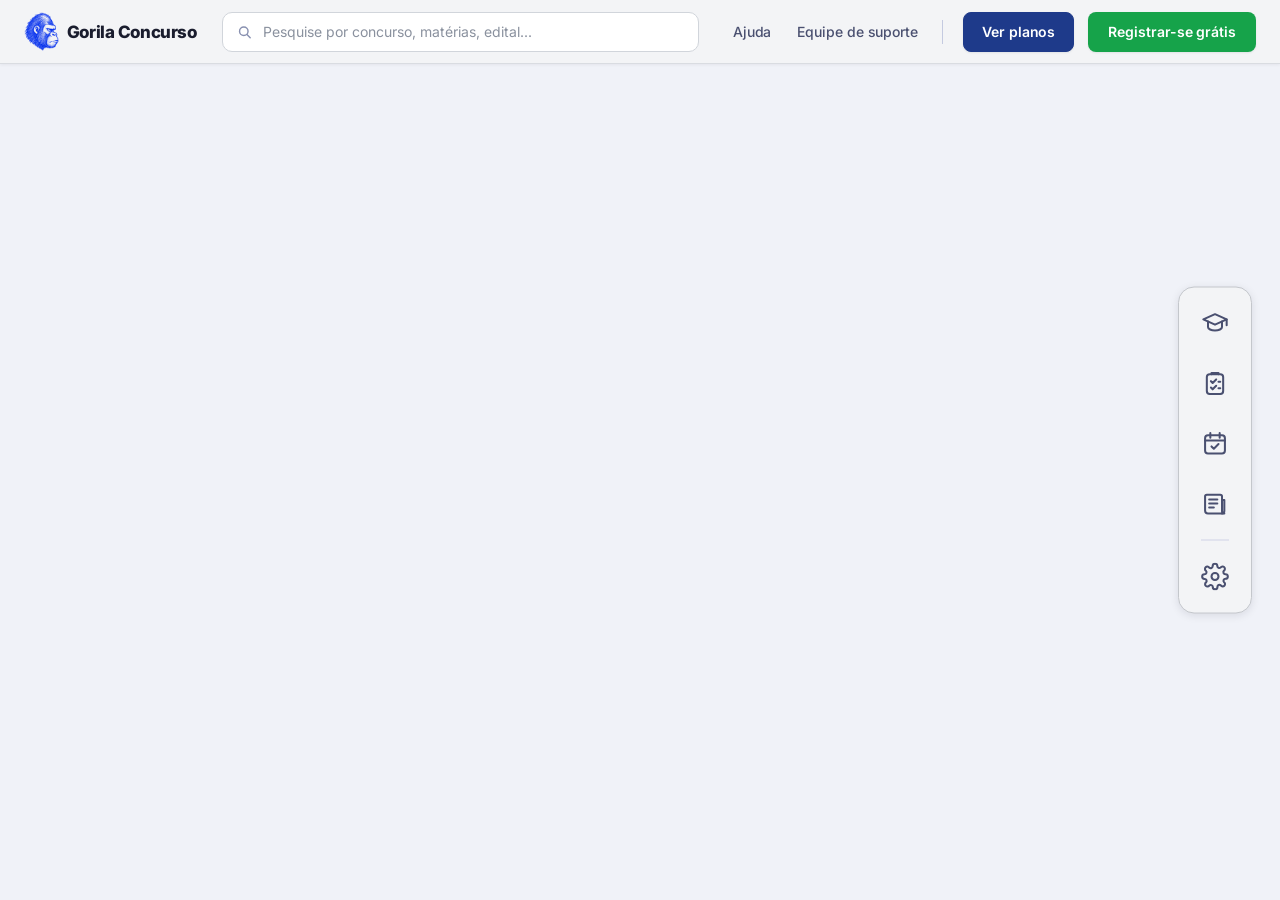
==== Html_Gorilaconcurso/site/index.html @ d58df07c "Concursos e notícias: estrela com explicação, cabeçalho de página e 1ª visita guiada - Seção renomea" ====
<!DOCTYPE html>
<html lang="pt-BR">
<head>
<meta charset="UTF-8">
<title>Gorila Concurso</title>
<meta name="viewport" content="width=device-width, initial-scale=1.0">
<!-- Estilos: a ORDEM importa (o último ajusta os anteriores) -->
<link rel="stylesheet" href="geral/base.css">
<link rel="stylesheet" href="login-e-carregamento/carregamento.css">
<link rel="stylesheet" href="barra-superior/barra-superior.css">
<link rel="stylesheet" href="noticias/noticias.css">
<link rel="stylesheet" href="noticias/concursos-mapa.css">
<link rel="stylesheet" href="login-e-carregamento/login.css">
<link rel="stylesheet" href="sala-de-estudo/trilhas.css">
<link rel="stylesheet" href="calendario/calendario.css">
<link rel="stylesheet" href="calendario/mural.css">
<link rel="stylesheet" href="calendario/estatisticas.css">
<link rel="stylesheet" href="sala-de-estudo/conteudos.css">
<link rel="stylesheet" href="sala-de-estudo/mapa-mental.css">
<link rel="stylesheet" href="sala-de-estudo/painel.css">
<link rel="stylesheet" href="geral/layout.css">
<!-- fonte profissional (Inter) + acabamento visual: SEMPRE o último CSS -->
<link rel="preconnect" href="https://fonts.googleapis.com"><link rel="preconnect" href="https://fonts.gstatic.com" crossorigin>
<link rel="stylesheet" href="https://fonts.googleapis.com/css2?family=Inter:wght@400;500;600;700;800&display=swap">
<link rel="stylesheet" href="geral/acabamento.css">
</head>
<body class="light accent-azul">

<!-- ═══════════ DESENHO DO FOGUINHO (usado no mascote) ═══════════ -->
<svg width="0" height="0" style="position:absolute" aria-hidden="true">
  <defs>
    <!-- Foguinho de sequência (estilo TikTok): aceso = degradê amarelo→laranja→rosa; apagado = cinza -->
    <linearGradient id="fogoExtOn" x1="0" y1="1" x2="0" y2="0">
      <stop offset="0%" stop-color="#ffb800"></stop>
      <stop offset="50%" stop-color="#ff5a1f"></stop>
      <stop offset="100%" stop-color="#fe2c55"></stop>
    </linearGradient>
    <linearGradient id="fogoIntOn" x1="0" y1="1" x2="0" y2="0">
      <stop offset="0%" stop-color="#fff3b0"></stop>
      <stop offset="100%" stop-color="#ffc93c"></stop>
    </linearGradient>
    <linearGradient id="fogoExtOff" x1="0" y1="1" x2="0" y2="0">
      <stop offset="0%" stop-color="#b6bac2"></stop>
      <stop offset="100%" stop-color="#8b9099"></stop>
    </linearGradient>
    <linearGradient id="fogoIntOff" x1="0" y1="1" x2="0" y2="0">
      <stop offset="0%" stop-color="#eceef1"></stop>
      <stop offset="100%" stop-color="#cfd2d8"></stop>
    </linearGradient>
    <symbol id="fogoTT" viewBox="0 0 24 28">
      <path style="fill:var(--fogo-ext)" d="M12 1.2c.6 3.3 2.5 5.4 4.6 7.6 2.3 2.4 4.6 5 4.6 9.1 0 5.4-4.1 9.1-9.2 9.1S2.8 23.3 2.8 18c0-3 1.3-5.5 3.4-7.4.4 1.8 1.4 3.1 2.8 3.7-.4-4.6.9-9.3 3-13.1z"/>
      <path style="fill:var(--fogo-int)" d="M12.3 13.4c.4 1.8 1.5 2.9 2.6 4 1.1 1.2 2.1 2.4 2.1 4.3 0 2.7-2.2 4.5-5 4.5s-5-1.8-5-4.4c0-1.6.8-2.9 1.9-3.8.2.9.8 1.6 1.6 1.9-.1-2.5.6-4.6 1.8-6.5z"/>
    </symbol>
    <linearGradient id="flameGradMascote" x1="0" y1="0" x2="0" y2="1">
      <stop offset="0%" stop-color="#ffe08a"></stop>
      <stop offset="45%" stop-color="#ff9d2e"></stop>
      <stop offset="100%" stop-color="#ff6a1e"></stop>
    </linearGradient>
  </defs>
  <symbol id="foguinhoMascote" viewBox="0 0 100 140">
    <!-- pernas (com contorno escuro por baixo pra destacar) -->
    <path d="M40 106 Q31 117 33 129" stroke="#7a2b06" stroke-width="12" fill="none" stroke-linecap="round"></path>
    <path d="M40 106 Q31 117 33 129" stroke="url(#flameGradMascote)" stroke-width="8" fill="none" stroke-linecap="round"></path>
    <ellipse cx="32" cy="130" rx="8" ry="5.5" fill="#7a2b06"></ellipse>
    <ellipse cx="32" cy="129" rx="6.5" ry="4.3" fill="#ffb14e"></ellipse>
    <path d="M60 106 Q69 117 67 129" stroke="#7a2b06" stroke-width="12" fill="none" stroke-linecap="round"></path>
    <path d="M60 106 Q69 117 67 129" stroke="url(#flameGradMascote)" stroke-width="8" fill="none" stroke-linecap="round"></path>
    <ellipse cx="68" cy="130" rx="8" ry="5.5" fill="#7a2b06"></ellipse>
    <ellipse cx="68" cy="129" rx="6.5" ry="4.3" fill="#ffb14e"></ellipse>
    <!-- braços -->
    <path d="M18 70 Q-3 76 2 96" stroke="#7a2b06" stroke-width="10" fill="none" stroke-linecap="round"></path>
    <path d="M18 70 Q-3 76 2 96" stroke="url(#flameGradMascote)" stroke-width="6.5" fill="none" stroke-linecap="round"></path>
    <circle cx="2" cy="97" r="7.5" fill="#7a2b06"></circle>
    <circle cx="2" cy="97" r="6" fill="#ffb14e"></circle>
    <path d="M82 70 Q103 76 98 96" stroke="#7a2b06" stroke-width="10" fill="none" stroke-linecap="round"></path>
    <path d="M82 70 Q103 76 98 96" stroke="url(#flameGradMascote)" stroke-width="6.5" fill="none" stroke-linecap="round"></path>
    <circle cx="98" cy="97" r="7.5" fill="#7a2b06"></circle>
    <circle cx="98" cy="97" r="6" fill="#ffb14e"></circle>
    <!-- corpo (gota de chama) com contorno grosso -->
    <path fill="#7a2b06" d="M50 0 C24 30 10 53 10 77 C10 105 27 124 50 124 C73 124 90 105 90 77 C90 53 76 30 50 0 Z"></path>
    <path fill="url(#flameGradMascote)" d="M50 8 C28 34 17 55 17 76 C17 100 31 118 50 118 C69 118 83 100 83 76 C83 55 72 34 50 8 Z"></path>
    <path fill="#ffe9b0" d="M50 26 C38 44 32 56 32 68 C32 82 40 91 50 91 C60 91 68 82 68 68 C68 56 62 44 50 26 Z"></path>
    <!-- sobrancelhas -->
    <path d="M28 55 Q37 45 48 52" stroke="#7a2b06" stroke-width="5" fill="none" stroke-linecap="round"></path>
    <path d="M72 55 Q63 45 52 52" stroke="#7a2b06" stroke-width="5" fill="none" stroke-linecap="round"></path>
    <!-- olhos -->
    <circle cx="39" cy="68" r="8.5" fill="#fff"></circle>
    <circle cx="61" cy="68" r="8.5" fill="#fff"></circle>
    <circle cx="40" cy="70" r="5.5" fill="#241109"></circle>
    <circle cx="62" cy="70" r="5.5" fill="#241109"></circle>
    <circle cx="42.5" cy="67" r="2" fill="#fff"></circle>
    <circle cx="64.5" cy="67" r="2" fill="#fff"></circle>
    <!-- bochechas -->
    <ellipse cx="28" cy="82" rx="5" ry="3.4" fill="#ff8a3d" opacity=".8"></ellipse>
    <ellipse cx="72" cy="82" rx="5" ry="3.4" fill="#ff8a3d" opacity=".8"></ellipse>
    <!-- sorriso -->
    <path d="M37 86 Q50 100 63 86" stroke="#3a1d10" stroke-width="4" fill="none" stroke-linecap="round"></path>
  </symbol>
</svg>


<!-- ═══════════ TELA DE CARREGAMENTO → código em login-e-carregamento/ ═══════════ -->
<div id="loading-screen">
  <img class="ld-logo" alt="Mascote" src="imagens/gorila.webp">
  <div class="ld-bottom">
    <div class="ld-progress">
      <div class="ld-track"><div class="ld-fill" id="ld-fill"></div></div>
      <div class="ld-pct" id="ld-pct">0%</div>
    </div>
    <div class="ld-status" id="ld-status">Carregando...</div>
    <div class="ld-conn" id="ld-conn"></div>
    <ul class="ld-steps" id="ld-steps"></ul>
  </div>
</div>


<!-- ═══════════ BARRA SUPERIOR → código em barra-superior/ ═══════════ -->
<!-- ─── BARRA SUPERIOR (1: gorila · 2: busca) e PAINEL DE NOTÍCIAS (3) ─── -->
<div id="topbar">
  <img id="tb-logo" alt="Gorila" src="" title="Voltar ao início">
  <span class="tb-title" title="Voltar ao início">Gorila Concurso</span>
  <div class="tb-search">
    <input id="busca-global" type="search" autocomplete="off" placeholder="Pesquise por concurso, matérias, edital..." aria-label="Pesquisar" oninput="bgBuscar(this.value)" onkeydown="bgTecla(event)">
    <svg class="tb-lupa" viewBox="0 0 24 24" aria-hidden="true"><circle cx="11" cy="11" r="6"/><path d="M20 20l-4.5-4.5"/></svg>
    <div id="busca-resultados"></div>
  </div>
  <nav class="tb-links" aria-label="Links">
    <a href="institucional/ajuda.html" target="_blank" rel="noopener">Ajuda</a>
    <a href="institucional/suporte.html" target="_blank" rel="noopener">Equipe de suporte</a>
  </nav>
  <a id="tb-planos" href="institucional/planos.html" target="_blank" rel="noopener">Ver planos</a>
  <!-- tb-entrar: só aparece como "Sair" para quem está logado (quem não tem conta entra pelo Registrar grátis) -->
  <button id="tb-entrar" onclick="auAbrirLogin('login')" style="display:none">Entrar</button>
  <button id="tb-cadastro" type="button" onclick="tbRegistrar()" style="display:none">Registrar-se grátis</button>
</div>
<aside id="news-panel"></aside>

<!-- ═══════════ BARRA DE ÍCONES DA DIREITA (Sala de estudos · Calendário · Notícias) → código em geral/navegacao.js ═══════════ -->
  <!-- BARRA VERTICAL DE TEMAS PRINCIPAIS (visível antes e depois do login) -->
  <nav id="theme-rail" aria-label="Temas principais">
    <button class="tr-item" id="tr-sala" title="Sala de estudos" aria-label="Sala de estudos" onclick="trAbrirSala()">
      <svg viewBox="0 0 24 24" aria-hidden="true"><path d="M2 8.5L12 4l10 4.5-10 4.5z"/><path d="M6 10.4V15c0 1.7 2.7 3 6 3s6-1.3 6-3v-4.6"/><path d="M22 8.5v5"/></svg>
    </button>
    <button class="tr-item" id="tr-questoes" title="Questões" aria-label="Questões" onclick="trAbrirQuestoes()">
      <svg viewBox="0 0 24 24" aria-hidden="true"><rect x="5" y="4" width="14" height="17" rx="2.5"/><path d="M9 4V3h6v1"/><path d="M8.5 10l1.5 1.5L13 8.5M8.5 15.5l1.5 1.5 3-3"/><path d="M15 10.5h1.5M15 16h1.5"/></svg>
    </button>
    <button class="tr-item" id="tr-calendario" title="Calendário de estudos" aria-label="Calendário de estudos" onclick="trAbrirCalendario()">
      <svg viewBox="0 0 24 24" aria-hidden="true"><rect x="3.5" y="5" width="17" height="15.5" rx="2.5"/><path d="M3.5 9.5h17M8 3v4M16 3v4"/><path d="M9 14.5l2 2 4-4"/></svg>
    </button>
    <button class="tr-item" id="tr-noticias" title="Concursos e notícias" aria-label="Concursos e notícias" onclick="trAbrirNoticias()">
      <svg viewBox="0 0 24 24" aria-hidden="true"><path d="M5 4.5h11.5a1.5 1.5 0 0 1 1.5 1.5v12.5a2 2 0 0 0 2 2H6a2.5 2.5 0 0 1-2.5-2.5V6A1.5 1.5 0 0 1 5 4.5z"/><path d="M18 9h2v9.5a2 2 0 0 1-2 2"/><path d="M7 8.5h7M7 12h7M7 15.5h4"/></svg>
    </button>
    <span class="tr-divisor" aria-hidden="true"></span>
    <button class="tr-item" id="tr-config" title="Configurações" aria-label="Configurações" onclick="trAbrirConfig()">
      <svg viewBox="0 0 24 24" aria-hidden="true"><circle cx="12" cy="12" r="3"/><path d="M19.4 15a1.7 1.7 0 0 0 .3 1.8l.1.1a2 2 0 1 1-2.8 2.8l-.1-.1a1.7 1.7 0 0 0-1.8-.3 1.7 1.7 0 0 0-1 1.5V21a2 2 0 1 1-4 0v-.1a1.7 1.7 0 0 0-1.1-1.5 1.7 1.7 0 0 0-1.8.3l-.1.1a2 2 0 1 1-2.8-2.8l.1-.1a1.7 1.7 0 0 0 .3-1.8 1.7 1.7 0 0 0-1.5-1H3a2 2 0 1 1 0-4h.1a1.7 1.7 0 0 0 1.5-1.1 1.7 1.7 0 0 0-.3-1.8l-.1-.1a2 2 0 1 1 2.8-2.8l.1.1a1.7 1.7 0 0 0 1.8.3H9a1.7 1.7 0 0 0 1-1.5V3a2 2 0 1 1 4 0v.1a1.7 1.7 0 0 0 1 1.5 1.7 1.7 0 0 0 1.8-.3l.1-.1a2 2 0 1 1 2.8 2.8l-.1.1a1.7 1.7 0 0 0-.3 1.8V9a1.7 1.7 0 0 0 1.5 1H21a2 2 0 1 1 0 4h-.1a1.7 1.7 0 0 0-1.5 1z"/></svg>
    </button>
  </nav>


<!-- ═══════════ LOGIN / CADASTRO → código em login-e-carregamento/ ═══════════ -->
<!-- ─── JANELA DE ACESSO: entrar / criar conta ─── -->
<div id="auth-screen" style="display:none">
  <div id="auth-modal" class="auth-modal" onclick="if(event.target===this)auFecharLogin()">
    <div class="auth-box" role="dialog" aria-modal="true" aria-labelledby="au-titulo">
      <button type="button" class="au-fechar" onclick="auFecharLogin()" title="Fechar" aria-label="Fechar">&#10005;</button>
      <button type="button" class="au-voltar" id="au-voltar" onclick="auPasso('inicio')" aria-label="Voltar às opções de acesso"><svg viewBox="0 0 24 24" aria-hidden="true"><path d="M15 5l-7 7 7 7"/></svg>Voltar</button>

      <div class="auth-marca">
        <img src="imagens/gorila.webp" alt="" class="auth-logo">
        <div>
          <div class="auth-nome">Gorila Concurso</div>
          <div class="auth-slogan">Do primeiro dia até a posse</div>
        </div>
      </div>

      <h2 class="au-titulo" id="au-titulo">Crie sua conta grátis</h2>
      <p class="au-subtitulo" id="au-subtitulo">Organize seus estudos e acompanhe sua evolução até a aprovação.</p>

      <!-- PASSO 1: escolher como entrar -->
      <div id="au-opcoes" class="au-opcoes">
        <button type="button" class="au-opcao" onclick="auContinuarGoogle()">
          <svg viewBox="0 0 48 48" aria-hidden="true" class="au-g"><path fill="#FFC107" d="M43.6 20.5H42V20H24v8h11.3C33.7 32.7 29.2 36 24 36c-6.6 0-12-5.4-12-12s5.4-12 12-12c3.1 0 5.8 1.2 7.9 3.1l5.7-5.7C34 6.1 29.3 4 24 4 12.9 4 4 12.9 4 24s8.9 20 20 20 20-8.9 20-20c0-1.3-.1-2.4-.4-3.5z"/><path fill="#FF3D00" d="M6.3 14.7l6.6 4.8C14.7 15.1 19 12 24 12c3.1 0 5.8 1.2 7.9 3.1l5.7-5.7C34 6.1 29.3 4 24 4 16.3 4 9.7 8.3 6.3 14.7z"/><path fill="#4CAF50" d="M24 44c5.2 0 9.9-2 13.4-5.2l-6.2-5.2C29.2 35.1 26.7 36 24 36c-5.2 0-9.6-3.3-11.3-8l-6.5 5C9.5 39.6 16.2 44 24 44z"/><path fill="#1976D2" d="M43.6 20.5H42V20H24v8h11.3c-.8 2.2-2.2 4.2-4.1 5.6l6.2 5.2C37 39.2 44 34 44 24c0-1.3-.1-2.4-.4-3.5z"/></svg>
          Continuar com Google
        </button>
        <div class="au-ou"><span>ou</span></div>
        <button type="button" class="au-opcao" onclick="auPasso('email')">
          <svg viewBox="0 0 24 24" aria-hidden="true" class="au-mail"><rect x="3" y="5" width="18" height="14" rx="2"/><path d="M3 7l9 6 9-6"/></svg>
          Continuar com e-mail
        </button>
      </div>

      <!-- PASSO 2a: ENTRAR com e-mail -->
      <form id="auth-login" class="auth-form" novalidate onsubmit="event.preventDefault();entrarLogin()">
        <div id="auth-login-erro" class="auth-error" role="alert"></div>
        <label class="auth-label" for="login-email">E-mail</label>
        <input type="email" id="login-email" class="auth-input" autocomplete="username" inputmode="email" maxlength="120">
        <label class="auth-label" for="login-senha">Senha</label>
        <div class="auth-senha-wrap">
          <input type="password" id="login-senha" class="auth-input" autocomplete="current-password" maxlength="128">
          <button type="button" class="auth-olho" onclick="alternarSenha('login-senha',this)" aria-label="Mostrar senha">Mostrar</button>
        </div>
        <button type="submit" class="auth-btn" id="login-btn">Entrar</button>
        <div class="auth-links"><button type="button" class="auth-link" onclick="esqueciSenha()">Esqueci minha senha</button></div>
      </form>

      <!-- PASSO 2b: CRIAR CONTA com e-mail -->
      <form id="auth-cadastro" class="auth-form" novalidate onsubmit="event.preventDefault();cadastrar()" style="display:none">
        <div class="au-aviso" id="au-aviso-cadastro">Já existe uma conta neste navegador. Criar uma nova substitui o acesso atual; seu progresso de estudo continua salvo.</div>
        <div id="auth-cadastro-erro" class="auth-error" role="alert"></div>
        <label class="auth-label" for="auth-nome">Nome</label>
        <input type="text" id="auth-nome" class="auth-input" autocomplete="name" maxlength="60">
        <label class="auth-label" for="auth-email">E-mail</label>
        <input type="email" id="auth-email" class="auth-input" autocomplete="email" inputmode="email" maxlength="120">
        <label class="auth-label" for="auth-senha">Senha</label>
        <div class="auth-senha-wrap">
          <input type="password" id="auth-senha" class="auth-input" autocomplete="new-password" maxlength="128" oninput="mostrarRegrasSenha()">
          <button type="button" class="auth-olho" onclick="alternarSenha('auth-senha',this)" aria-label="Mostrar senha">Mostrar</button>
        </div>
        <ul class="auth-regras" id="auth-regras">
          <li data-regra="tamanho">Mínimo de 8 caracteres</li>
          <li data-regra="letra">Pelo menos uma letra</li>
          <li data-regra="numero">Pelo menos um número</li>
        </ul>
        <label class="auth-label" for="auth-senha2">Confirmar senha</label>
        <input type="password" id="auth-senha2" class="auth-input" autocomplete="new-password" maxlength="128">
        <button type="submit" class="auth-btn" id="cadastro-btn">Criar conta</button>
      </form>

      <!-- trocar entre Entrar / Criar conta -->
      <p class="au-trocar" id="au-trocar"></p>

      <!-- rodapé: páginas do site → institucional/ -->
      <p class="auth-rodape">Ao continuar, você concorda com os <a href="institucional/termos.html" target="_blank" rel="noopener">Termos de uso</a> e a <a href="institucional/privacidade.html" target="_blank" rel="noopener">Política de privacidade</a>.</p>
    </div>
  </div>
</div>


<!-- ═══════════ TELA INICIAL COM AS TRILHAS → código em sala-de-estudo/trilhas.js ═══════════ -->
<div id="home-screen" style="display:none">
  <div class="home-topbar">
    <div class="home-logo">
      <span class="icon-emoji">📘</span>
      <div>
        <div class="home-logo-title">Gorila Concurso</div>
        <div class="home-logo-sub"><span class="icon-emoji" style="font-size:11px">🔒</span> Salvo automaticamente neste navegador</div>
      </div>
    </div>
    <div class="home-actions">
      <div class="foguinho-box" title="Dias estudados" onclick="tocarFoguinho(this)">
        <span id="foguinho-icon-home" class="foguinho-emoji fogo-aceso"><svg class="fogo-svg" viewBox="0 0 24 28" aria-hidden="true"><use href="#fogoTT"/></svg></span>
        <span id="foguinho-num-home" class="fogo-num">0</span>
      </div>
      <button class="theme-toggle" onclick="toggleTheme()" id="theme-btn"><svg class="ico-tema" viewBox="0 0 24 24" aria-hidden="true"><path d="M20 14.5A8 8 0 1 1 9.5 4a6.5 6.5 0 0 0 10.5 10.5z"/></svg> Tema escuro</button>
      <button class="logout-btn-home" id="salvar-agora-home-btn" onclick="salvarAgora(this)" title="Salva seu progresso atual agora"><span class="icon-emoji">💾</span> Salvar agora</button>
      <button class="logout-btn-home" onclick="sairDaSecao()" title="Sai e volta pra tela de login"><span class="icon-emoji">🚪</span> Sair da seção</button>
    </div>
  </div>

  <div class="home-greeting">O que você quer fazer hoje?</div>
  <div class="home-sub">Escolha uma seção para começar</div>

  <div class="home-section-label">📚 Trilhas de Estudo</div>
  <div class="home-grid" id="trilhas-fixas-grid">
    <div class="home-card hc-blue trilha-fixa-card" onclick="openSection('ciencia')">
      <span class="icon-emoji hc-arrow">📊</span>
      <button class="hc-del-btn" onclick="event.stopPropagation();ocultarTrilhaFixa('ciencia')" title="Remover esta trilha da tela inicial"><span class="icon-emoji">🗑️</span></button>
      <div class="hc-icon"><span class="icon-emoji">🗄️</span></div>
      <div class="hc-title">Ciência de Dados</div>
      <div class="hc-desc">Estácio — disciplinas, horas, questões, PDFs, progresso da grade curricular</div>
    </div><div class="home-card hc-green trilha-fixa-card" onclick="openSection('sefaz')">
      <span class="icon-emoji hc-arrow">🏛️</span>
      <button class="hc-del-btn" onclick="event.stopPropagation();ocultarTrilhaFixa('sefaz')" title="Remover esta trilha da tela inicial"><span class="icon-emoji">🗑️</span></button>
      <div class="hc-icon"><span class="icon-emoji">🧾</span></div>
      <div class="hc-title">SEFAZ SP</div>
      <div class="hc-desc">Concurso fiscal — matérias, questões, horas, apostilas e progresso por disciplina</div>
    </div><div class="home-card hc-orange trilha-fixa-card" onclick="openSection('direito')">
      <span class="icon-emoji hc-arrow">⚖️</span>
      <button class="hc-del-btn" onclick="event.stopPropagation();ocultarTrilhaFixa('direito')" title="Remover esta trilha da tela inicial"><span class="icon-emoji">🗑️</span></button>
      <div class="hc-icon"><span class="icon-emoji">🔨</span></div>
      <div class="hc-title">Direito</div>
      <div class="hc-desc">Estudo jurídico geral — horas, questões, apostilas e acompanhamento de progresso</div>
    </div><div class="home-card hc-purple trilha-fixa-card" onclick="openSection('notario')">
      <span class="icon-emoji hc-arrow">🎓</span>
      <button class="hc-del-btn" onclick="event.stopPropagation();ocultarTrilhaFixa('notario')" title="Remover esta trilha da tela inicial"><span class="icon-emoji">🗑️</span></button>
      <div class="hc-icon"><span class="icon-emoji">✍️</span></div>
      <div class="hc-title">Notário e Registrador</div>
      <div class="hc-desc">Concurso de cartório — matérias específicas, horas, questões e progresso</div>
    </div><div id="carreiras-custom-grid" style="display:contents"><div class="home-card hc-blue" onclick="openSection('car_mr29hgcjvv9o')">
      <button class="hc-del-btn" onclick="event.stopPropagation();excluirCarreira('car_mr29hgcjvv9o')" title="Excluir carreira"><span class="icon-emoji">🗑️</span></button>
      <div class="hc-icon"><span class="icon-emoji">💻</span></div>
      <div class="hc-title">Cientista Inventor (empresarial)</div>
      <div class="hc-desc">Nenhuma disciplina adicionada ainda</div>
    </div></div>
    <div class="home-card add-carreira-card" onclick="abrirAddCarreira()">
      <div class="hc-icon" style="background:var(--surface-2);color:var(--text-secondary)"><span class="icon-emoji">➕</span></div>
      <div class="hc-title">Adicionar carreira</div>
      <div class="hc-desc">Crie uma nova, ou reative uma trilha que você tinha removido</div>
    </div>
  </div>

  <div class="home-section-label">📊 Visão Geral</div>
  <div class="home-grid" style="grid-template-columns:1fr 1fr;max-width:600px">
    <div class="home-card hc-teal" onclick="openSection('guia')">
      <span class="icon-emoji hc-arrow">📅</span>
      <div class="hc-icon"><span class="icon-emoji">📊</span></div>
      <div class="hc-title">Guia de Estudos (Geral)</div>
      <div class="hc-desc">Calendário, mural do mês, conteúdos e backup</div>
    </div>
    <div class="home-card hc-pink" onclick="openSection('painel')">
      <span class="icon-emoji hc-arrow">📊</span>
      <div class="hc-icon"><span class="icon-emoji">📊</span></div>
      <div class="hc-title">Painel Infográfico</div>
      <div class="hc-desc">Panorama geral de evolução desenhado especificamente como sua dashboard</div>
    </div>
  </div>
</div>


<!-- ═══════════ TELA DE NOTÍCIAS → código em noticias/ ═══════════ -->
<div id="news-screen"></div>


<!-- ═══════════ APP (barra lateral + abas) ═══════════ -->
<div id="app-shell" style="display:none">
<div class="app">
  <div class="sidebar" id="sidebar">
    <div class="sidebar-logo">
      <div style="display:flex; justify-content:space-between; align-items:center; width: 100%;">
        <div>
          <div class="logo-title"><span id="sidebar-section-title">Guia Geral</span></div>
          <div class="logo-sub" id="sidebar-section-sub">Calendário · Mural · Conteúdos</div>
        </div>
        <div class="foguinho-box foguinho-sb" title="Dias estudados" onclick="tocarFoguinho(this)">
          <span id="foguinho-icon-sb" class="foguinho-emoji fogo-aceso"><svg class="fogo-svg" viewBox="0 0 24 28" aria-hidden="true"><use href="#fogoTT"/></svg></span>
          <span id="foguinho-num-sb" class="fogo-num">0</span>
        </div>
      </div>
    </div>
    <div class="sidebar-back" onclick="goHome()"><span class="icon-emoji">←</span> Voltar ao início</div>
    <div id="sidebar-nav"><!-- preenchido por geral/navegacao.js --></div>
    <div class="sidebar-footer">
      <div class="footer-label">Horas este mês</div>
      <div class="footer-linha"><div class="footer-val" id="sidebar-hours">0h</div><button type="button" class="sb-engrenagem" onclick="abrirCores()" title="Cores do calendário" aria-label="Cores do calendário"><svg class="ico" viewBox="0 0 24 24" aria-hidden="true"><circle cx="12" cy="12" r="3"/><path d="M19.4 15a1.7 1.7 0 0 0 .3 1.8l.1.1a2 2 0 1 1-2.8 2.8l-.1-.1a1.7 1.7 0 0 0-1.8-.3 1.7 1.7 0 0 0-1 1.5V21a2 2 0 1 1-4 0v-.1a1.7 1.7 0 0 0-1.1-1.5 1.7 1.7 0 0 0-1.8.3l-.1.1a2 2 0 1 1-2.8-2.8l.1-.1a1.7 1.7 0 0 0 .3-1.8 1.7 1.7 0 0 0-1.5-1H3a2 2 0 1 1 0-4h.1a1.7 1.7 0 0 0 1.5-1.1 1.7 1.7 0 0 0-.3-1.8l-.1-.1a2 2 0 1 1 2.8-2.8l.1.1a1.7 1.7 0 0 0 1.8.3H9a1.7 1.7 0 0 0 1-1.5V3a2 2 0 1 1 4 0v.1a1.7 1.7 0 0 0 1 1.5 1.7 1.7 0 0 0 1.8-.3l.1-.1a2 2 0 1 1 2.8 2.8l-.1.1a1.7 1.7 0 0 0-.3 1.8V9a1.7 1.7 0 0 0 1.5 1H21a2 2 0 1 1 0 4h-.1a1.7 1.7 0 0 0-1.5 1z"/></svg></button></div>
      <button class="sb-btn" onclick="toggleTheme()" id="theme-btn-sidebar"><svg class="ico-tema" viewBox="0 0 24 24" aria-hidden="true"><path d="M20 14.5A8 8 0 1 1 9.5 4a6.5 6.5 0 0 0 10.5 10.5z"/></svg> Tema escuro</button>
      <div id="backup-toast" style="display:none;margin-top:6px;padding:6px 10px;background:var(--success-bg);border:1px solid var(--success);border-radius:var(--radius);font-size:11px;color:#6dbc8a;text-align:center"></div>
    </div>
  </div>
  <div class="main" id="main-area">


<!-- ═══════════ ABA CALENDÁRIO → código em calendario/calendario.js ═══════════ -->
    <div class="tab-content active" id="tab-calendario">
      <div class="page-header cal-cabecalho"><div><div class="page-title">Calendário de estudos</div><div class="page-sub" id="cal-subtitle">Outubro 2026</div></div>
        <!-- liga/desliga o calendário: na linha do título (antes ficava na barra de cima) -->
        <div id="tb-cal-switch" title="Calendário ativo"><span class="cal-switch-lbl" id="cal-ativo-lbl">Calendário ligado</span><button type="button" class="cal-switch on" id="cal-ativo-btn" onclick="toggleCalendarioAtivo()" role="switch" aria-checked="true" aria-label="Calendário ativo"></button></div></div>
      <div id="cal-off-msg"></div><!-- preenchido por aplicarCalendarioAtivo() (calendario.js) -->
      <div class="stats-row">
        <div class="stat-card"><div class="stat-label">Dias estudados <span class="stat-per">no total</span></div><div class="stat-val" id="stat-total">0</div></div>
        <div class="stat-card"><div class="stat-label">Dias estudados <span class="stat-per" id="stat-dias-sub">este mês</span></div><div class="stat-val" id="stat-dias">0</div></div>
        <div class="stat-card"><div class="stat-label">Horas estudadas <span class="stat-per">no total</span></div><div class="stat-val" id="stat-horas-total">0h</div></div>
        <div class="stat-card"><div class="stat-label">Média de horas por dia <span class="stat-per" id="stat-media-sub">este mês</span></div><div class="stat-val" id="stat-media">0h</div></div>
      </div>
      <div class="cal-header">
        <div style="display:flex;align-items:center;flex-wrap:wrap;gap:8px">
          <div class="cal-view-switch" role="tablist" aria-label="Visualização do calendário">
            <button class="cal-view-btn active" id="cal-view-month-btn" onclick="setCalView('month')"><svg class="ico" viewBox="0 0 24 24" aria-hidden="true"><rect x="3" y="5" width="18" height="16" rx="2"/><path d="M3 10h18M8 3v4M16 3v4"/></svg> Mês</button>
            <button class="cal-view-btn" id="cal-view-year-btn" onclick="setCalView('year')"><svg class="ico" viewBox="0 0 24 24" aria-hidden="true"><path d="M4 20h16M7 16v-5M12 16V7M17 16v-8"/></svg> Ano</button>
            <button class="cal-view-btn" id="cal-view-stats-btn" onclick="setCalView('stats')"><svg class="ico" viewBox="0 0 24 24" aria-hidden="true"><path d="M4 4v16h16"/><path d="M7.5 14.5l3.5-4 3 2.5 4.5-6"/></svg> Estatísticas <span class="pro-selo">PRO</span></button>
          </div>
          <div class="cal-nav" id="cal-nav-month">
            <button class="cal-nav-btn" onclick="changeMonth(-1)"><svg class="ico" viewBox="0 0 24 24" aria-hidden="true"><path d="M15 6l-6 6 6 6"/></svg></button>
            <div class="cal-month" id="cal-month-label">Outubro de 2026</div>
            <button class="cal-nav-btn" onclick="changeMonth(1)"><svg class="ico" viewBox="0 0 24 24" aria-hidden="true"><path d="M9 6l6 6-6 6"/></svg></button>
          </div>
          <div class="cal-nav" id="cal-nav-year" style="display:none">
            <button class="cal-nav-btn" onclick="changeYear(-1)"><svg class="ico" viewBox="0 0 24 24" aria-hidden="true"><path d="M15 6l-6 6 6 6"/></svg></button>
            <div class="cal-month" id="cal-year-label">—</div>
            <button class="cal-nav-btn" onclick="changeYear(1)"><svg class="ico" viewBox="0 0 24 24" aria-hidden="true"><path d="M9 6l6 6-6 6"/></svg></button>
          </div>
        </div>
        <button class="cal-reg-btn" onclick="registrarHoje()"><svg class="ico" viewBox="0 0 24 24" aria-hidden="true"><path d="M12 5v14M5 12h14"/></svg> Registrar hoje</button>
      </div>
      <div class="cal-legend" id="cal-materias" style="align-items:center"></div>
      <div id="cal-month-view">
        <div class="cal-days-header" id="cal-days-header"><div class="cal-day-lbl">Dom</div><div class="cal-day-lbl">Seg</div><div class="cal-day-lbl">Ter</div><div class="cal-day-lbl">Qua</div><div class="cal-day-lbl">Qui</div><div class="cal-day-lbl">Sex</div><div class="cal-day-lbl">Sáb</div></div>
        <div class="cal-grid" id="cal-grid"></div><!-- preenchido por renderCal() em calendario/calendario.js -->
      </div>
      <div id="cal-year-view" style="display:none">
        <div style="display:flex;gap:8px;margin-bottom:16px;justify-content:center">
          <button id="cal-year-view-colors-btn" onclick="setCalYearView('cores')" style="padding:8px 16px;background:var(--accent);color:#fff;border:none;border-radius:6px;cursor:pointer;font-weight:600;font-size:13px;transition:opacity .2s">Cores</button>
          <button id="cal-year-view-photos-btn" onclick="setCalYearView('fotos')" style="padding:8px 16px;background:var(--surface-2);color:var(--text-primary);border:1px solid var(--border);border-radius:6px;cursor:pointer;font-weight:600;font-size:13px;transition:opacity .2s">Fotos</button>
        </div>
        <div class="cal-year-grid" id="cal-year-grid"></div>
      </div>
      <div id="cal-stats-view" style="display:none"></div><!-- Estatísticas (Pro): calendario/estatisticas.js -->
      <input type="file" id="cal-img-input" accept="image/*" style="display:none" onchange="addCalImg(this)">
    </div>


<!-- ═══════════ ABA MURAL DO MÊS → código em calendario/mural.js ═══════════ -->
    <div class="tab-content" id="tab-mural">
      <div class="page-header"><div class="page-title">Mural do mês</div><div class="page-sub">Escolha o mês e depois o dia para ver o que você fez.</div></div>
      <div id="mural-grid"></div><!-- preenchido por renderMural() em calendario/mural.js -->
    </div>



<!-- ═══════════ ABA CONTEÚDOS → código em sala-de-estudo/conteudos.js ═══════════ -->
    <div class="tab-content" id="tab-conteudos">
      <div class="page-header" style="display:flex;align-items:center;flex-wrap:wrap;gap:10px">
        <div>
          <div class="page-title">Conteúdos</div>
          <div class="page-sub">Crie seu curso ou concurso e adicione as matérias que você estuda — o sistema reconhece as mais comuns (ex.: Português, Matemática)</div>
        </div>
        <button class="add-mapa-btn" onclick="abrirAddCurso()" style="margin-left:auto"><svg class="ico" viewBox="0 0 24 24" aria-hidden="true"><path d="M12 5v14M5 12h14"/></svg> Adicionar curso</button>
      </div>
      <div id="cursos-grid" class="content-cols"></div>
    </div>


<!-- ═══════════ ABA CARREIRA → código em sala-de-estudo/trilhas.js ═══════════ -->
    <div class="tab-content" id="tab-carreira">
      <div class="page-header">
        <div class="page-title" id="carreira-titulo">Carreira</div>
        <div class="page-sub">Disciplinas, horas e progresso</div>
      </div>
      <div class="stats-row" id="carreira-stats" style="display:grid;grid-template-columns:repeat(3,1fr);gap:10px;margin-bottom:20px">
        <div class="stat-card"><div class="stat-label">Disciplinas</div><div class="stat-val" id="carreira-stat-total">0</div></div>
        <div class="stat-card"><div class="stat-label">Concluídas</div><div class="stat-val" id="carreira-stat-done">0</div></div>
        <div class="stat-card"><div class="stat-label">Horas</div><div class="stat-val" id="carreira-stat-horas">0h</div></div>
      </div>
      <div id="carreira-lista" style="display:flex;flex-direction:column;gap:8px;margin-bottom:16px"></div>
      <div style="display:flex;gap:8px">
        <input type="text" id="carreira-nova-disciplina" placeholder="Nome da nova disciplina..." style="flex:1;padding:10px 12px;border-radius:8px;border:1px solid var(--border);background:var(--surface-1);color:var(--text-primary);font-size:13px" onkeydown="if(event.key==='Enter')adicionarDisciplinaCarreira()">
        <button style="background:var(--accent);color:#fff;border:none;border-radius:8px;padding:0 16px;cursor:pointer;font-weight:600;font-size:13px" onclick="adicionarDisciplinaCarreira()">Adicionar</button>
      </div>
    </div>


<!-- ═══════════ ABA PAINEL INFOGRÁFICO → código em sala-de-estudo/painel.js ═══════════ -->
    <div class="tab-content" id="tab-infografico">
      <div class="page-header">
        <div class="page-title" id="info-area-title">Infográfico Dashboard</div>
        <div class="page-sub" id="info-area-sub">Painel visual de evolução (Referência)</div>
      </div>
      
      <div class="dash-wrapper">
        <div class="dash-grid">
          <div class="dash-col-main">
             <div class="dash-row-cards">
                <div class="dash-card dark-card">
                   <div class="dc-title">Horas Acumuladas</div>
                   <div class="dc-icon" style="color: #ffffff;"><span class="icon-emoji">🕐</span></div>
                   <div class="dc-val"><span id="img-horas">0</span>h</div>
                </div>
                <div class="dash-card">
                   <div class="dc-title">Dias Estudados</div>
                   <div class="dc-icon"><span class="icon-emoji">📅</span></div>
                   <div class="dc-val" id="img-dias">0</div>
                </div>
                <div class="dash-card">
                   <div class="dc-title">Questões Feitas</div>
                   <div class="dc-icon"><span class="icon-emoji">👍</span></div>
                   <div class="dc-val" id="img-questoes">0</div>
                </div>
                <div class="dash-card">
                   <div class="dc-title">PDFs / Livros (Faculdade)</div>
                   <div class="dc-icon"><span class="icon-emoji">📄</span></div>
                   <div class="dc-val" id="img-pdfs">0</div>
                </div>
                <div class="dash-card">
                   <div class="dc-title">Apostilas Digitais (Concurso)</div>
                   <div class="dc-icon"><span class="icon-emoji">📘</span></div>
                   <div class="dc-val" id="img-apostilas">0</div>
                </div>
             </div>
             
             <div class="dash-card">
                <div class="dc-title">Resultados de Horas vs Questões por Área</div>
                <div class="dash-badge" style="cursor:pointer" onclick="analisarDadosGerais()">Check Now</div>
                <div class="sim-bar-container" id="img-bars">
                   </div>
             </div>
             
             <div class="dash-card" style="display:flex; justify-content:space-between; gap:20px; align-items:flex-end;">
                <div style="flex:1; position:relative;">
                  <div style="display:flex; gap:12px; margin-bottom:10px;">
                     <div style="font-size:10px; color:#666; font-weight:600;"><span class="icon-emoji" style="color:#f49e11; font-size:8px;">●</span> Horas Mensais</div>
                     <div style="font-size:10px; color:#666; font-weight:600;"><span class="icon-emoji" style="color:#153250; font-size:8px;">●</span> Consistência</div>
                  </div>
                  <svg viewBox="0 0 400 100" style="width:100%; height:80px; display:block;">
                     <path d="M0,80 C40,40 80,100 140,50 C200,0 260,90 320,40 C360,10 400,70 400,70 L400,100 L0,100 Z" fill="rgba(244, 158, 17, 0.4)"></path>
                     <path d="M0,90 C50,60 100,110 160,70 C220,30 280,80 400,50 L400,100 L0,100 Z" fill="rgba(21, 50, 80, 0.2)"></path>
                  </svg>
                </div>
                <div style="width: 140px; font-size:8px; color:#666; font-weight:bold; text-align:center;">
                   <div style="display:grid; grid-template-columns:repeat(7, 1fr); gap:4px; margin-bottom:4px;">
                     <div>S</div><div>M</div><div>T</div><div>W</div><div>T</div><div>F</div><div>S</div>
                   </div>
                   <div style="display:grid; grid-template-columns:repeat(7, 1fr); gap:4px;">
                     <div style="color:#ccc;">28</div><div style="color:#ccc;">29</div><div style="color:#ccc;">30</div><div style="color:#ccc;">31</div><div>1</div><div>2</div><div>3</div>
                     <div>4</div><div>5</div><div style="background:#153250; color:#fff; border-radius:2px; padding:2px;">6</div><div>7</div><div>8</div><div>9</div><div>10</div>
                     <div>11</div><div>12</div><div>13</div><div style="background:#f49e11; color:#fff; border-radius:2px; padding:2px;">14</div><div>15</div><div>16</div><div>17</div>
                   </div>
                </div>
             </div>
          </div>
          
          <div class="dash-col-side">
             <div class="dash-card" style="text-align:center; height: 100%; display:flex; flex-direction:column; justify-content:center;">
                <div class="dc-title" style="text-align:center; font-size:14px; margin-top:-10px;">Progresso Geral</div>
                <div class="donut-wrapper" id="img-donut-bg">
                   <div class="donut-inner" id="img-donut-val">0%</div>
                </div>
                <div style="font-size:12px; color:#888; line-height:1.8; text-align:left; margin:0 auto; display:inline-block;">
                   <div style="display:flex; align-items:center; gap:6px;"><span class="icon-emoji" style="color:#f49e11; font-size:10px;">●</span> <span>Feito</span></div>
                   <div style="display:flex; align-items:center; gap:6px;"><span class="icon-emoji" style="color:#153250; font-size:10px;">●</span> <span>Pendente</span></div>
                </div>
                <button style="margin-top:auto; width:100%; background:#f49e11; color:#fff; border:none; padding:12px; border-radius:4px; font-weight:bold; cursor:pointer;" onclick="analisarDadosGerais()">Analisar Dados</button>
             </div>
          </div>
        </div>
      </div>
      <div style="background:var(--surface-1);border:1px solid var(--border);border-radius:12px;padding:18px;margin-top:20px;">
        <h4 style="font-size:14px;font-weight:600;color:var(--text-primary);margin-bottom:12px;"><span class="icon-emoji">✅</span> Histórico de Registros da Área</h4>
        <div id="info-registros-list" style="font-size:13px;color:var(--text-secondary);line-height:2">Selecione uma aba ou visão no menu lateral.</div>
      </div>
    </div>
    
    <div class="tab-content" id="tab-painel">
       </div>

  </div></div></div>


<!-- ═══════════ JANELAS (modais): matéria, curso, conteúdo, mapa mental, carreira, dia do calendário ═══════════ -->
<div class="modal-overlay" id="add-materia-modal">
  <div class="modal-inner" style="max-width:360px">
    <button class="modal-close" onclick="fecharAddMateria()"><span class="icon-emoji">✕</span></button>
    <div style="font-size:16px;font-weight:700;color:var(--text-primary);margin-bottom:14px">O que você está estudando?</div>
    <div style="font-size:11.5px;color:var(--text-muted);margin:-8px 0 12px">Vale para o Calendário e para Conteúdos (é a mesma lista).</div>
    <input type="text" id="nova-materia-nome" autocomplete="off" oninput="cursoDica('nova-materia-nome','dica-materia')" placeholder="Ex.: Direito, INSS, Polícia Civil SP, Ciência de Dados" style="width:100%;padding:10px 12px;margin-bottom:8px;border-radius:8px;border:1px solid var(--border);background:var(--surface-2);color:var(--text-primary);font-size:13px" onkeydown="if(event.key==='Enter')criarMateria()">
    <div id="dica-materia" class="curso-dica"></div>
    <button style="width:100%;padding:10px;background:var(--accent);color:#fff;border:none;border-radius:8px;cursor:pointer;font-weight:600;font-size:13px" onclick="criarMateria()">Adicionar</button>
  </div>
</div>

<div class="modal-overlay" id="add-curso-modal">
  <div class="modal-inner" style="max-width:360px">
    <button class="modal-close" onclick="fecharAddCurso()"><span class="icon-emoji">✕</span></button>
    <div style="font-size:16px;font-weight:700;color:var(--text-primary);margin-bottom:14px">Novo curso</div>
    <input type="text" id="novo-curso-nome" autocomplete="off" oninput="cursoDica('novo-curso-nome','dica-curso')" placeholder="Ex.: Direito, INSS, Polícia Civil SP, Ciência de Dados" style="width:100%;padding:10px 12px;margin-bottom:8px;border-radius:8px;border:1px solid var(--border);background:var(--surface-2);color:var(--text-primary);font-size:13px" onkeydown="if(event.key==='Enter')criarCurso()">
    <div id="dica-curso" class="curso-dica"></div>
    <button style="width:100%;padding:10px;background:var(--accent);color:#fff;border:none;border-radius:8px;cursor:pointer;font-weight:600;font-size:13px" onclick="criarCurso()">Criar curso</button>
  </div>
</div>

<div class="modal-overlay" id="add-conteudo-modal">
  <div class="modal-inner" style="max-width:380px">
    <button class="modal-close" onclick="fecharAddConteudo()"><span class="icon-emoji">✕</span></button>
    <div style="font-size:16px;font-weight:700;color:var(--text-primary);margin-bottom:14px">Nova matéria</div>
    <input type="text" id="novo-conteudo-nome" autocomplete="off" oninput="materiaSugerir()" onkeydown="if(event.key==='Enter')criarConteudo()" placeholder="Nome da matéria (ex: Português, Matemática)" style="width:100%;padding:10px 12px;margin-bottom:10px;border-radius:8px;border:1px solid var(--border);background:var(--surface-2);color:var(--text-primary);font-size:13px" onkeydown="if(event.key==='Enter')criarConteudo()">
    <div id="materia-sugestoes"></div>
    <div style="font-size:11px;color:var(--text-muted);margin-bottom:6px">Para qual curso vai essa matéria?</div>
    <select id="novo-conteudo-trilha" style="width:100%;padding:10px 12px;margin-bottom:16px;border-radius:8px;border:1px solid var(--border);background:var(--surface-2);color:var(--text-primary);font-size:13px"></select>
    <button style="width:100%;padding:10px;background:var(--accent);color:#fff;border:none;border-radius:8px;cursor:pointer;font-weight:600;font-size:13px" onclick="criarConteudo()">Adicionar</button>
  </div>
</div>

<div class="modal-overlay" id="mindmap-modal" style="align-items:stretch;justify-content:stretch">
  <div style="width:100%;height:100%;background:var(--surface-0);display:flex;flex-direction:column">
    <div style="display:flex;align-items:center;gap:10px;padding:14px 18px;border-bottom:1px solid var(--border);background:var(--surface-1)">
      <div style="font-size:15px;font-weight:700;color:var(--text-primary)"><svg class="ico" viewBox="0 0 24 24" aria-hidden="true"><circle cx="12" cy="5" r="2.5"/><circle cx="5" cy="19" r="2.5"/><circle cx="19" cy="19" r="2.5"/><path d="M12 7.5V12M12 12l-5.2 5.2M12 12l5.2 5.2"/></svg> Mapa Mental</div>
      <div style="font-size:11px;color:var(--text-muted)">Crie seus tópicos e subtópicos</div>
      <button style="margin-left:auto;padding:8px 14px;background:var(--accent);color:#fff;border:none;border-radius:8px;font-size:12px;font-weight:600;cursor:pointer" onclick="mmNovoTopico()"><svg class="ico" viewBox="0 0 24 24" aria-hidden="true"><path d="M12 5v14M5 12h14"/></svg> Novo tópico</button>
      <button class="modal-close" style="position:static" onclick="fecharMindMap()"><span class="icon-emoji">✕</span></button>
    </div>
    <div id="mindmap-viewport" style="flex:1;overflow-y:auto;background:var(--surface-0);padding:18px 24px">
      <div id="mindmap-list" style="max-width:720px;margin:0 auto"></div>
    </div>
  </div>
</div>

<div class="modal-overlay" id="mm-lightbox-modal" style="background:rgba(0,0,0,.85);z-index:600" onclick="mmFecharLightbox()">
  <div style="background:var(--surface-1);border:1px solid var(--border);border-radius:14px;padding:16px;max-width:90vw;max-height:90vh;display:flex;flex-direction:column;gap:12px;box-shadow:0 10px 40px rgba(0,0,0,.5)" onclick="event.stopPropagation()">
    <div style="display:flex;align-items:center;justify-content:space-between">
      <div style="font-size:14px;font-weight:700;color:var(--text-primary)"><svg class="ico" viewBox="0 0 24 24" aria-hidden="true"><rect x="3" y="5" width="18" height="14" rx="2"/><circle cx="9" cy="10" r="1.6"/><path d="M21 16l-5-5-8 8"/></svg> Ver imagem</div>
      <button onclick="mmFecharLightbox()" style="background:var(--surface-2);border:1px solid var(--border);color:var(--text-secondary);border-radius:50%;width:30px;height:30px;font-size:14px;cursor:pointer">✕</button>
    </div>
    <img id="mm-lightbox-img" src="" style="max-width:85vw;max-height:75vh;border-radius:8px;display:block;object-fit:contain">
  </div>
</div>

<div class="modal-overlay" id="mm-nome-modal">
  <div class="modal-inner" style="max-width:360px">
    <button class="modal-close" onclick="mmFecharNomeModal()"><span class="icon-emoji">✕</span></button>
    <div id="mm-nome-titulo" style="font-size:16px;font-weight:700;color:var(--text-primary);margin-bottom:14px">Novo tópico</div>
    <input type="text" id="mm-nome-input" placeholder="Nome" style="width:100%;padding:10px 12px;margin-bottom:16px;border-radius:8px;border:1px solid var(--border);background:var(--surface-2);color:var(--text-primary);font-size:13px" onkeydown="if(event.key==='Enter')mmConfirmarNome()">
    <button style="width:100%;padding:10px;background:var(--accent);color:#fff;border:none;border-radius:8px;cursor:pointer;font-weight:600;font-size:13px" onclick="mmConfirmarNome()">Salvar</button>
  </div>
</div>

<div class="modal-overlay" id="add-carreira-modal">
  <div class="modal-inner" style="max-width:380px">
    <button class="modal-close" onclick="fecharAddCarreira()"><span class="icon-emoji">✕</span></button>
    <div style="font-size:16px;font-weight:700;color:var(--text-primary);margin-bottom:14px">Nova carreira</div>
    <input type="text" id="nova-carreira-nome" placeholder="Nome da carreira (ex: Concurso TRT)" style="width:100%;padding:10px 12px;margin-bottom:10px;border-radius:8px;border:1px solid var(--border);background:var(--surface-2);color:var(--text-primary);font-size:13px" onkeydown="if(event.key==='Enter')criarCarreira()">
    <div style="font-size:11px;color:var(--text-muted);margin-bottom:8px">Escolha um ícone</div>
    <div id="nova-carreira-icones" style="display:flex;gap:8px;flex-wrap:wrap;margin-bottom:16px"></div>
    <div id="reativar-trilhas-box" style="display:none;margin-bottom:16px;padding:10px;background:var(--surface-2);border-radius:8px"></div>
    <button style="width:100%;padding:10px;background:var(--accent);color:#fff;border:none;border-radius:8px;cursor:pointer;font-weight:600;font-size:13px" onclick="criarCarreira()">Criar carreira</button>
  </div>
</div>

<!-- ─── JANELA DO DIA: registrar / editar um dia (abre já pronta para editar) → calendario/calendario.js ─── -->
<div class="modal-overlay" id="day-modal">
  <div class="modal-inner dia-janela" role="dialog" aria-modal="true" aria-labelledby="day-modal-title">
    <div class="dia-cab">
      <div><div class="dia-titulo" id="day-modal-title">Dia</div><div class="dia-sub" id="day-modal-sub"></div></div>
      <button type="button" class="dia-fechar" onclick="closeDayModal()" aria-label="Fechar"><svg viewBox="0 0 24 24" aria-hidden="true"><path d="M6 6l12 12M18 6L6 18"/></svg></button>
    </div>
    <div id="day-edit-form"></div>
  </div>
</div>
<input type="file" id="dia-foto-input" accept="image/*" style="display:none" onchange="diaFotoEscolhida(this)">

<!-- ─── CORES DO CALENDÁRIO (engrenagem ao lado de "Horas este mês") → calendario/calendario.js ─── -->
<!-- Visitante que mexeu no site e vai entrar / criar conta: salvar ou descartar? → login-e-carregamento/login.js -->
<div class="modal-overlay" id="visitante-modal" onclick="if(event.target===this)fecharPerguntaVisitante()">
  <div class="modal-inner visitante-janela" role="dialog" aria-modal="true" aria-labelledby="visitante-titulo">
    <button type="button" class="dia-fechar visitante-x" onclick="fecharPerguntaVisitante()" aria-label="Fechar"><svg viewBox="0 0 24 24" aria-hidden="true"><path d="M6 6l12 12M18 6L6 18"/></svg></button>
    <div class="visitante-icone"><svg viewBox="0 0 24 24" aria-hidden="true"><path d="M5 4h11l3 3v13H5z"/><path d="M8 4v5h7V4M8 20v-6h8v6"/></svg></div>
    <h3 id="visitante-titulo">Quer salvar o que você fez?</h3>
    <p>Enquanto visitava o site, você adicionou:</p>
    <ul id="visitante-lista"></ul>
    <p class="visitante-nota">Se salvar, isso vai para a sua conta assim que você entrar ou criar a conta. Nada do que já está na sua conta é apagado.</p>
    <div class="visitante-botoes">
      <button type="button" class="visitante-descartar" onclick="visitanteDescartar()">Descartar</button>
      <button type="button" class="visitante-salvar" onclick="visitanteSalvar()">Salvar na minha conta</button>
    </div>
  </div>
</div>

<!-- Configurações (engrenagem da barra da direita) → geral/navegacao.js -->
<div class="modal-overlay" id="config-modal" onclick="if(event.target===this)fecharConfig()">
  <div class="modal-inner config-janela" role="dialog" aria-modal="true" aria-labelledby="config-titulo">
    <div class="dia-cab"><div><div class="dia-titulo" id="config-titulo">Configurações</div><div class="cores-sub">Ajuste o Gorila Concurso do seu jeito.</div></div>
      <button type="button" class="dia-fechar" onclick="fecharConfig()" aria-label="Fechar"><svg viewBox="0 0 24 24" aria-hidden="true"><path d="M6 6l12 12M18 6L6 18"/></svg></button></div>
    <div id="config-lista"></div>
  </div>
</div>

<div class="modal-overlay" id="cores-modal" onclick="if(event.target===this)fecharCores()">
  <div class="modal-inner cores-janela" role="dialog" aria-modal="true" aria-labelledby="cores-titulo">
    <div class="dia-cab"><div><div class="dia-titulo" id="cores-titulo">Cores do calendário</div><div class="cores-sub">Clique na cor para abrir a paleta completa e escolher qualquer cor.</div></div>
      <button type="button" class="dia-fechar" onclick="fecharCores()" aria-label="Fechar"><svg viewBox="0 0 24 24" aria-hidden="true"><path d="M6 6l12 12M18 6L6 18"/></svg></button></div>
    <div id="cores-lista"></div>
    <div class="cores-rodape">
      <div class="cores-resumo" id="cores-resumo"></div>
      <div class="cores-botoes">
        <button type="button" class="cores-cancelar" onclick="fecharCores()">Cancelar</button>
        <button type="button" class="cores-confirmar" id="cores-confirmar" onclick="confirmarCores()"><svg viewBox="0 0 24 24" aria-hidden="true"><path d="M5 12.5l4.5 4.5L19 7.5"/></svg>Confirmar</button>
      </div>
    </div>
  </div>
</div>


<!-- ═══════════ AVISOS E JANELAS DE CONFIRMAÇÃO → código em geral/utilidades.js ═══════════ -->
<div id="toast-wrap"></div>
<div id="custom-dialog-overlay" style="display:none;position:fixed;inset:0;background:rgba(0,0,0,.55);z-index:99999;align-items:center;justify-content:center;padding:20px">
  <div style="background:var(--surface-1,#fff);color:var(--text-primary,#111);border-radius:12px;padding:22px 24px;max-width:420px;width:100%;box-shadow:0 10px 40px rgba(0,0,0,.3)">
    <div id="custom-dialog-msg" style="font-size:14.5px;line-height:1.5;margin-bottom:20px;white-space:pre-line"></div>
    <div id="custom-dialog-buttons" style="display:flex;gap:10px;justify-content:flex-end"></div>
  </div>
</div>
<div class="modal-overlay" id="atualizar-sistema-modal">
  <div class="modal-inner" style="max-width:600px">
    <button class="modal-close" onclick="fecharAtualizarSistema()"><span class="icon-emoji">✕</span></button>
    <div style="font-size:16px;font-weight:700;color:var(--text-primary);margin-bottom:8px">🔧 Atualizar sistema</div>
    <div style="font-size:12.5px;color:var(--text-muted);margin-bottom:14px;line-height:1.5">
      Cole aqui o código HTML completo e atualizado (o arquivo inteiro que o Claude te enviar no chat). Ao aplicar, seus dados atuais são salvos primeiro e continuam intactos — só o código do site é substituído.
    </div>
    <textarea id="atualizar-sistema-textarea" placeholder="Cole aqui todo o código HTML novo (desde &lt;!DOCTYPE html&gt; até &lt;/html&gt;)..." style="width:100%;height:220px;padding:10px 12px;border-radius:8px;border:1px solid var(--border);background:var(--surface-2);color:var(--text-primary);font-size:12px;font-family:monospace;resize:vertical;margin-bottom:14px"></textarea>
    <div style="display:flex;gap:10px;justify-content:flex-end">
      <button onclick="fecharAtualizarSistema()" style="padding:9px 16px;background:var(--surface-2);color:var(--text-primary);border:1px solid var(--border);border-radius:8px;cursor:pointer;font-size:13px;font-weight:600">Cancelar</button>
      <button onclick="aplicarAtualizacaoSistema()" style="padding:9px 16px;background:var(--accent);color:#fff;border:none;border-radius:8px;cursor:pointer;font-size:13px;font-weight:600">Aplicar atualização</button>
    </div>
  </div>
</div>

<div id="save-toast" style="position: fixed; bottom: 18px; right: 18px; z-index: 3000; padding: 10px 16px; border-radius: 8px; font-size: 12px; font-weight: 600; display: flex; align-items: center; gap: 7px; transition: opacity 0.3s; box-shadow: rgba(0, 0, 0, 0.3) 0px 4px 14px; max-width: 320px; background: var(--success-bg); color: var(--success); border: 1px solid var(--success); opacity: 0;"><span class="icon-emoji">✅</span> Salvo</div></body></html>

<!-- ═══════════ CÓDIGO (a ORDEM importa: dados primeiro, iniciar.js por último) ═══════════ -->
<script src="banco-de-dados/armazenamento.js"></script>
<script src="geral/dados-preferencias.js"></script>
<script src="calendario/dados-calendario.js"></script>
<script src="sala-de-estudo/dados-sala-de-estudo.js"></script>
<script src="banco-de-dados/estado.js"></script>
<script src="banco-de-dados/catalogo-concursos.js"></script>
<script src="banco-de-dados/reconhecimento.js"></script>
<script src="geral/utilidades.js"></script>
<script src="geral/tema.js"></script>
<script src="geral/navegacao.js"></script>
<script src="login-e-carregamento/carregamento.js"></script>
<script src="login-e-carregamento/login.js"></script>
<script src="barra-superior/busca.js"></script>
<script src="noticias/noticias.js"></script>
<script src="noticias/mapa-brasil.js"></script>
<script src="noticias/concursos-mapa.js"></script>
<script src="noticias/historia-brasil.js"></script>
<script src="sala-de-estudo/trilhas.js"></script>
<script src="sala-de-estudo/conteudos.js"></script>
<script src="sala-de-estudo/mapa-mental.js"></script>
<script src="sala-de-estudo/painel.js"></script>
<script src="calendario/calendario.js"></script>
<script src="calendario/mural.js"></script>
<script src="calendario/estatisticas.js"></script>
<script src="geral/iniciar.js"></script>
</body>
</html>
---- Html_Gorilaconcurso/site/geral/base.css ----
/* ════════════════════════════════════════════
   GERAL — base do site
   Cores, temas claro/escuro, foguinho, avisos (toast), estrutura do app, janelas (modais).
   ════════════════════════════════════════════ */

*{box-sizing:border-box;margin:0;padding:0}
.icon-emoji{display:inline-block;font-style:normal;line-height:1;vertical-align:-1px}

  
/* ─── TEMA ESCURO ───
   Cinza neutro (estilo YouTube/Google), sem tom azul no fundo: o azul fica só na marca (botões, destaques).
   fundo (bg) < cartões (surface-1) < campos (surface-2) < destaque (surface-3). */
:root{
  --bg:#121212; --surface-0:#121212; --surface-1:#1c1c1c; --surface-2:#252525;
  --surface-3:#2f2f2f; --border:#303030; --border-strong:#454545;
  --text-primary:#f1f1f1; --text-secondary:#b4b4b4; --text-muted:#8a8a8a;
  --accent:#5b8cff; --accent-bg:#1f2735; --accent-text:#93b4ff;
  --radius:8px; --success:#3f9d68; --success-bg:#11271c;
  --danger:#e06464; --danger-bg:#2d1618;
}

/* ─── TEMA CLARO ─── */
body.light{
  --bg:#f0f2f8; --surface-0:#f0f2f8; --surface-1:#ffffff; --surface-2:#eef0f7;
  --surface-3:#e2e5f0; --border:#d0d4e8; --border-strong:#b0b8d8;
  --text-primary:#1a1d2e; --text-secondary:#4a5070; --text-muted:#8890b0;
  --accent:#3a6ff0; --accent-bg:#dde8ff; --accent-text:#1a50d0;
  --success:#1a6035; --success-bg:#d4f0e0; --danger:#b03030; --danger-bg:#fde8e8;
}

/* ─── CORES DE DESTAQUE (independem de claro/escuro) ─── */
body.accent-azul{ --accent:#5b8cff; --accent-text:#93b4ff; }
body.light.accent-azul{ --accent:#3a6ff0; --accent-text:#1a50d0; }
body.accent-roxo{ --accent:#8b5cf6; --accent-text:#a78bfa; }
body.light.accent-roxo{ --accent:#7c3aed; --accent-text:#6d28d9; }
body.accent-verde{ --accent:#22c55e; --accent-text:#4ade80; }
body.light.accent-verde{ --accent:#16a34a; --accent-text:#15803d; }
body.accent-laranja{ --accent:#f97316; --accent-text:#fb923c; }
body.light.accent-laranja{ --accent:#ea580c; --accent-text:#c2410c; }
body.accent-rosa{ --accent:#ec4899; --accent-text:#f472b6; }
body.light.accent-rosa{ --accent:#db2777; --accent-text:#be185d; }
body.accent-vermelho{ --accent:#ef4444; --accent-text:#f87171; }
body.light.accent-vermelho{ --accent:#dc2626; --accent-text:#b91c1c; }
body.accent-ciano{ --accent:#06b6d4; --accent-text:#22d3ee; }
body.light.accent-ciano{ --accent:#0891b2; --accent-text:#0e7490; }

body{font-family:-apple-system,BlinkMacSystemFont,'Segoe UI',sans-serif;background:var(--bg);color:var(--text-primary);min-height:100vh}
/* ─── FOGUINHO ─── */
.foguinho-box { position:relative; display:flex; align-items:center; gap:5px; font-weight:700; color:var(--text-primary); background:var(--surface-2); padding:7px 14px; border-radius:20px; border:1px solid var(--border); font-size:15px; cursor:pointer; transition:background .2s, transform .15s; }
.foguinho-box:hover { background:var(--surface-3); transform:scale(1.04); }
.foguinho-box.foguinho-sb{ padding:4px 8px; background:transparent; border:none; font-size:14px }
/* Foguinho estilo TikTok: chama desenhada + número em negrito ao lado */
.foguinho-emoji{ display:inline-flex; line-height:1; transform-origin:50% 100%; --fogo-ext:url(#fogoExtOn); --fogo-int:url(#fogoIntOn); }
.foguinho-emoji .fogo-svg{ width:19px; height:22px; display:block; overflow:visible; filter:drop-shadow(0 1px 3px rgba(254,44,85,.35)); transition:filter .4s }
.foguinho-emoji.fogo-aceso{ animation:foguinhoIdle 2.6s ease-in-out infinite; }
.foguinho-emoji.fogo-apagado{ --fogo-ext:url(#fogoExtOff); --fogo-int:url(#fogoIntOff); }
.foguinho-emoji.fogo-apagado .fogo-svg{ filter:none }
.fogo-num{ font-weight:800; font-variant-numeric:tabular-nums; letter-spacing:-.2px }
.foguinho-box.apagado .fogo-num{ color:var(--text-muted) }
/* acendeu agora (estudou hoje): a chama cresce e brilha, como no TikTok */
.foguinho-emoji.fogo-acendendo{ animation:fogoAcende .9s cubic-bezier(.34,1.56,.64,1); }
@keyframes fogoAcende{
  0%{ transform:scale(.6); filter:saturate(0) }
  40%{ transform:scale(1.55) rotate(-6deg); filter:saturate(1.4) drop-shadow(0 0 10px #ff5a1f) }
  70%{ transform:scale(.92) rotate(3deg) }
  100%{ transform:scale(1) rotate(0) }
}
/* cartão que abre ao clicar no foguinho */
.fogo-cartao{ position:fixed; z-index:990; width:248px; padding:18px 16px 16px; border-radius:16px; background:var(--surface-1); border:1px solid var(--border); box-shadow:0 14px 40px rgba(0,0,0,.28); text-align:center; cursor:default; animation:janelaPop .26s cubic-bezier(.34,1.4,.64,1); font-weight:400 }
.fogo-cartao .fogo-grande{ width:64px; height:74px; margin:0 auto 6px; display:block }
.fogo-cartao .fogo-grande .fogo-svg{ width:64px; height:74px }
.fogo-cartao b{ display:block; font-size:30px; font-weight:800; line-height:1.1; color:var(--text-primary) }
.fogo-cartao .fogo-rotulo{ font-size:12.5px; color:var(--text-muted); margin-bottom:12px }
.fogo-cartao .fogo-status{ font-size:13px; line-height:1.45; color:var(--text-secondary); padding:10px 12px; border-radius:10px; background:var(--surface-2) }
.fogo-cartao .fogo-status.ok{ background:rgba(255,90,31,.1); color:var(--text-primary) }
.fogo-cartao .fogo-tempo{ display:block; margin-top:4px; font-weight:700; color:#fe2c55 }
.foguinho-emoji.foguinho-pulo{ animation:foguinhoPulo .55s cubic-bezier(.34,1.56,.64,1); }
@keyframes foguinhoIdle{
  0%,100%{ transform:scale(1) rotate(0deg); }
  25%{ transform:scale(1.02,0.98) rotate(-2deg); }
  50%{ transform:scale(0.98,1.03) rotate(1deg); }
  75%{ transform:scale(1.01,0.99) rotate(-1deg); }
}
@keyframes foguinhoPulo{
  0%{ transform:scale(1) rotate(0deg); }
  30%{ transform:scale(1.25,0.8) rotate(-8deg) translateY(3px); }
  55%{ transform:scale(0.85,1.25) rotate(6deg) translateY(-10px); }
  75%{ transform:scale(1.1,0.92) rotate(-3deg) translateY(0); }
  100%{ transform:scale(1) rotate(0deg); }
}

/* ─── BARRA LATERAL DE ÍCONES: painel branco que cresce com o conteúdo ─── */
body #theme-rail{background:var(--surface-1);border:1px solid var(--border);border-radius:16px;padding:14px 10px;gap:18px;box-shadow:0 6px 20px rgba(0,0,0,.35)}
body.light #theme-rail{background:#ffffff;border-color:#d0d4e8;box-shadow:0 4px 14px rgba(16,24,40,.10)}
/* cartão de ícones: mesmo tom da barra de cima, um pouquinho mais escuro, com linha fina cinza em volta */
body #theme-rail{background:#191919;border-color:#3d3d3d;box-shadow:0 2px 12px rgba(0,0,0,.3)}
body.light #theme-rail{background:#f3f4f6;border-color:#c4c7cc;box-shadow:0 2px 8px rgba(16,24,40,.10)}
@media (max-width:1099px){body #theme-rail{padding:10px 14px;gap:14px}}

/* ─── TOAST ─── */
#toast-wrap{position:fixed;bottom:22px;left:50%;transform:translateX(-50%);z-index:9999;display:flex;flex-direction:column;gap:8px;align-items:center;pointer-events:none}
.toast-msg{background:var(--surface-2);color:var(--text-primary);border:1px solid var(--border-strong);padding:10px 18px;border-radius:30px;font-size:13px;font-weight:600;box-shadow:0 8px 24px rgba(0,0,0,.25);opacity:0;transform:translateY(10px);animation:toastIn .25s ease forwards, toastOut .3s ease forwards 2.7s}
@keyframes toastIn{to{opacity:1;transform:translateY(0)}}
@keyframes toastOut{to{opacity:0;transform:translateY(-8px)}}

/* ─── APP SHELL ─── */
#app-shell{display:none;height:100vh;overflow:hidden}
.app{display:flex;height:100vh}
.sidebar{width:230px;min-width:230px;background:var(--surface-1);border-right:1px solid var(--border);display:flex;flex-direction:column;overflow-y:auto;transition:background .2s}
.sidebar-logo{padding:16px;border-bottom:1px solid var(--border); display:flex; flex-direction:column; gap:12px;}
.sidebar-logo .logo-title{font-size:13px;font-weight:600;color:var(--text-primary);display:flex;align-items:center;gap:7px}
.sidebar-logo .logo-sub{font-size:10px;color:var(--text-muted);margin-top:3px}
.sidebar-back{display:flex;align-items:center;gap:7px;padding:10px 16px;font-size:12px;cursor:pointer;color:var(--text-muted);transition:color .15s;border-bottom:1px solid var(--border)}
.sidebar-back:hover{color:var(--text-primary)}
.nav-section{padding:14px 16px 3px;font-size:10px;font-weight:600;color:var(--text-muted);text-transform:uppercase;letter-spacing:.8px}
.nav-item{display:flex;align-items:center;gap:9px;padding:9px 16px;font-size:13px;cursor:pointer;color:var(--text-secondary);border-left:2px solid transparent;transition:all .15s;user-select:none}
.nav-item:hover{background:var(--surface-2);color:var(--text-primary)}
.nav-item.active{background:var(--accent-bg);color:var(--accent-text);border-left-color:var(--accent)}
.nav-item i{font-size:16px}
.nav-icon{display:inline-flex;width:18px;height:18px;flex-shrink:0;color:var(--accent)}
.nav-icon svg{width:100%;height:100%;fill:none;stroke:currentColor;stroke-width:2;stroke-linecap:round;stroke-linejoin:round}
.sidebar-footer{margin-top:auto;padding:14px 16px;border-top:1px solid var(--border)}
.sidebar-footer .footer-label{font-size:11px;color:var(--text-muted);margin-bottom:3px}
.sidebar-footer .footer-val{font-size:20px;font-weight:600;color:var(--text-primary)}
.main{flex:1;overflow-y:auto;background:var(--surface-0)}
.tab-content{display:none;padding:24px;animation:fadeIn .2s ease}
.tab-content.active{display:block}
@keyframes fadeIn{from{opacity:0;transform:translateY(6px)}to{opacity:1;transform:translateY(0)}}
@keyframes spin{from{transform:rotate(0deg)}to{transform:rotate(360deg)}}
.page-header{margin-bottom:20px}
.page-title{font-size:20px;font-weight:600;color:var(--text-primary)}
.page-sub{font-size:13px;color:var(--text-muted);margin-top:3px}
/* ─── MODAL ─── */
.modal-overlay{display:none;position:fixed;inset:0;background:rgba(0,0,0,.75);z-index:500;align-items:center;justify-content:center}
.modal-overlay.open{display:flex}
.modal-inner{background:var(--surface-2);border:1px solid var(--border);border-radius:14px;padding:22px;max-width:720px;width:92%;max-height:88vh;overflow-y:auto;position:relative}
.modal-close{position:absolute;top:14px;right:14px;background:var(--surface-3);border:none;border-radius:50%;width:32px;height:32px;cursor:pointer;color:var(--text-secondary);display:flex;align-items:center;justify-content:center;transition:all .15s}
.modal-close:hover{background:var(--danger-bg);color:var(--danger)}
.modal-title-input{font-size:17px;font-weight:600;border:none;background:none;color:var(--text-primary);width:100%;outline:none;margin-bottom:4px;padding-right:40px}
.modal-img{width:100%;border-radius:10px;margin:12px 0;display:block}
.modal-actions{display:flex;gap:10px;margin-top:4px}
.modal-del-btn{flex:1;padding:9px;border:1px solid var(--danger);background:none;color:var(--danger);border-radius:var(--radius);cursor:pointer;font-size:13px;font-weight:600;transition:all .15s}
.modal-del-btn:hover{background:var(--danger-bg)}
.modal-save-btn{flex:2;padding:9px;background:var(--accent);color:#fff;border:none;border-radius:var(--radius);cursor:pointer;font-size:13px;font-weight:600;transition:opacity .15s}
.modal-save-btn:hover{opacity:.88}
.mural-del{font-size:10px;padding:3px 8px;border:1px solid var(--danger);color:var(--danger);background:none;border-radius:var(--radius);cursor:pointer;margin-top:8px;transition:all .15s}
.mural-del:hover{background:var(--danger-bg)}

/* ─── SIDEBAR FOOTER BTNS ─── */
.sb-btn{display:flex;align-items:center;justify-content:center;gap:5px;padding:7px 0;background:none;border:1px solid var(--border);border-radius:var(--radius);cursor:pointer;color:var(--text-muted);font-size:11px;font-weight:600;transition:all .15s;width:100%;margin-top:6px}
.sb-btn:hover{background:var(--surface-2);color:var(--text-primary)}
.sb-btn.danger:hover{background:var(--danger-bg);color:#e07070;border-color:var(--danger)}

/* ─── SCROLLBAR ─── */
::-webkit-scrollbar{width:5px}
::-webkit-scrollbar-track{background:transparent}
::-webkit-scrollbar-thumb{background:var(--border);border-radius:3px}
/* ícone do botão de tema (lua / sol) */
.ico-tema{width:15px;height:15px;vertical-align:-3px;margin-right:2px;fill:none;stroke:currentColor;stroke-width:2;stroke-linecap:round;stroke-linejoin:round}
/* aviso de "nada ainda" usado em Conteúdos e outras telas */
/* ─── TELA VAZIA (telaVazia() em geral/utilidades.js): desenho + frase + botão ─── */
.tela-vazia{grid-column:1/-1;display:flex;flex-direction:column;align-items:center;text-align:center;padding:36px 20px 40px;max-width:520px;margin:0 auto}
.tela-vazia.compacta{padding:14px 10px 10px}
.tv-desenho{width:220px;height:auto;margin-bottom:14px;animation:tvFlutua 4s ease-in-out infinite}
.tela-vazia.compacta .tv-desenho{width:130px;margin-bottom:8px}
@keyframes tvFlutua{0%,100%{transform:translateY(0)}50%{transform:translateY(-5px)}}
@media (prefers-reduced-motion:reduce){.tv-desenho{animation:none}}
.tela-vazia h3{font-size:18px;font-weight:700;color:var(--text-primary);margin-bottom:6px}
.tela-vazia.compacta h3{font-size:15px}
.tela-vazia p{font-size:13.5px;line-height:1.5;color:var(--text-secondary);max-width:420px}
.tv-passos{list-style:none;counter-reset:tv;display:flex;flex-direction:column;gap:8px;margin:16px 0 4px;text-align:left}
.tv-passos li{counter-increment:tv;display:flex;align-items:center;gap:10px;font-size:13.5px;color:var(--text-primary)}
.tv-passos li::before{content:counter(tv);flex-shrink:0;width:24px;height:24px;border-radius:50%;background:var(--accent-bg);color:var(--accent-text);font-size:12px;font-weight:800;display:flex;align-items:center;justify-content:center}
.tv-botao{margin-top:18px;display:inline-flex;align-items:center;gap:6px;padding:10px 20px;border:none;border-radius:10px;background:var(--accent);color:#fff;font:inherit;font-size:14px;font-weight:700;cursor:pointer;box-shadow:0 4px 14px rgba(59,130,246,.3)}
.tv-botao:hover{filter:brightness(1.07)}
.tela-vazia.compacta .tv-botao{margin-top:12px;padding:8px 16px;font-size:13px}
/* cores dos desenhos */
.iv-fundo{fill:var(--accent-bg)}
.iv-sombra{fill:rgba(0,0,0,.07)}
body:not(.light) .iv-sombra{fill:rgba(0,0,0,.35)}
.iv-a{fill:#3b82f6}.iv-b{fill:#22c55e}.iv-c{fill:#f59e0b}.iv-d{fill:#ec4899}
.iv-cinza{fill:var(--surface-3)}
.iv-papel{fill:var(--surface-1);stroke:var(--border-strong);stroke-width:2}
.iv-linha{stroke:rgba(255,255,255,.6);stroke-width:2.5;stroke-linecap:round;fill:none}
.iv-traco{stroke:var(--border-strong);stroke-width:3;stroke-linecap:round;fill:none}
.iv-badge{fill:var(--accent)}
.iv-badge-mais{stroke:#fff;stroke-width:3;stroke-linecap:round}
/* botão pequeno para listas vazias dentro de cartões */
.vazio-mini{display:flex;align-items:center;justify-content:center;gap:6px;width:100%;margin-top:8px;padding:10px;border:1.5px dashed var(--border-strong);border-radius:9px;background:none;color:var(--accent-text);font:inherit;font-size:12.5px;font-weight:600;cursor:pointer}
.vazio-mini:hover{background:var(--accent-bg);border-color:var(--accent)}
.empty-state{text-align:center;color:var(--text-muted);padding:50px 20px;grid-column:1/-1}
.empty-state i{font-size:40px;display:block;margin-bottom:10px}
.empty-state p{font-size:14px}
/* ─── ANIMAÇÕES DE TOQUE ───
   Tudo que se clica sobe um pouquinho ao passar o mouse e "afunda" ao clicar.
   Usa translate/scale (separados de transform) para não brigar com as animações próprias de cada peça.
   :where() não pesa — qualquer regra específica de um componente continua valendo. */
@media (prefers-reduced-motion:no-preference){
  :where(button,a[href],[onclick],[role=button],label.cor-amostra,select,summary):not(.modal-overlay):not([id$=overlay]){
    transition-property:translate,scale,transform,background-color,color,border-color,box-shadow,opacity,filter!important;
    transition-duration:.2s,.2s,.2s,.15s,.15s,.15s,.18s,.15s,.18s!important;
    transition-timing-function:cubic-bezier(.34,1.56,.64,1),cubic-bezier(.34,1.56,.64,1),cubic-bezier(.34,1.56,.64,1),ease,ease,ease,ease,ease,ease!important}
  :where(button,a[href],[role=button],summary):not(:disabled):not(.modal-overlay):not([id$=overlay]):hover{translate:0 -1px}
  /* "afundar" só em peças pequenas: :active também vale para quem está POR FORA do que foi clicado,
     então nunca aplicar em fundos de janela ou cartões que têm botões dentro (a janela encolhia e o X fugia do mouse) */
  :where(button,a[href],[role=button],label.cor-amostra,summary,.cal-cell,.cym-cell,.mural-dia):not(:disabled):active{scale:.96;translate:0 0}
  /* janelas abrem com um "pop" */
  .modal-overlay.open{animation:janelaFundo .18s ease}
  .modal-overlay.open>.modal-inner,#custom-dialog-overlay>div{animation:janelaPop .26s cubic-bezier(.34,1.4,.64,1)}
}
@keyframes janelaFundo{from{opacity:0}to{opacity:1}}
@keyframes janelaPop{from{opacity:0;transform:translateY(10px) scale(.96)}to{opacity:1;transform:none}}
/* ícones de traço do site (ICO em geral/utilidades.js) */
.ico{width:1.05em;height:1.05em;vertical-align:-.17em;flex-shrink:0;fill:none;stroke:currentColor;stroke-width:2;stroke-linecap:round;stroke-linejoin:round}
---- Html_Gorilaconcurso/site/login-e-carregamento/carregamento.css ----
/* ════════════════════════════════════════════
   TELA DE CARREGAMENTO
   Gorila + barra de progresso que aparecem ao abrir o site.
   ════════════════════════════════════════════ */


/* ─── TELA DE CARREGAMENTO (gorila) ─── */
#loading-screen{position:fixed;inset:0;z-index:1000;background:var(--bg);display:flex;align-items:center;justify-content:center;flex-direction:column;gap:14px}

@keyframes gorilaRespira{0%,100%{transform:scale(1)}50%{transform:scale(1.04)}}
.load-title{font-size:18px;font-weight:700;color:var(--text-primary)}
.load-bar{width:220px;height:6px;background:var(--surface-3);border-radius:3px;overflow:hidden}
.load-bar-fill{height:100%;width:0%;background:var(--accent);border-radius:3px}
.load-msg{font-size:12.5px;color:var(--text-muted)}


/* animações do mascote (troque em ANIMACAO_MASCOTE no JS) */
.load-wrap{will-change:transform,filter}
.load-wrap.anim-respirar{animation:gRespirar 1.8s ease-in-out infinite!important}
.load-wrap.anim-peito{animation:gPeito 1.5s ease-in-out infinite!important;transform-origin:50% 60%}
.load-wrap.anim-pular{animation:gPular .9s cubic-bezier(.3,.7,.4,1) infinite!important;transform-origin:50% 100%}
.load-wrap.anim-balancar{animation:gBalancar 1.6s ease-in-out infinite!important;transform-origin:50% 100%}
.load-wrap.anim-neon{animation:gNeon 1.4s ease-in-out infinite!important}
.load-wrap.anim-desenhar{animation:gDesenhar 2.25s ease-in-out infinite!important}
@keyframes gRespirar{0%,100%{transform:scale(1)}50%{transform:scale(1.05)}}
@keyframes gPeito{0%,50%,100%{transform:scale(1)}10%{transform:scale(1.07,.95)}20%{transform:scale(.97,1.04)}30%{transform:scale(1.07,.95)}40%{transform:scale(.98,1.03)}}
@keyframes gPular{0%,100%{transform:translateY(0) scale(1.04,.96)}45%{transform:translateY(-22px) scale(.97,1.04)}}
@keyframes gBalancar{0%,100%{transform:rotate(-4deg)}50%{transform:rotate(4deg)}}
@keyframes gNeon{0%,100%{filter:drop-shadow(0 0 2px rgba(0,50,240,.3))}50%{filter:drop-shadow(0 0 16px rgba(0,50,240,.95))}}
@keyframes gDesenhar{0%{clip-path:inset(100% 0 0 0)}70%,100%{clip-path:inset(0 0 0 0)}}


.load-wrap{position:relative;height:min(58vh,480px);aspect-ratio:392/450;max-width:90vw}
.lg-img{position:absolute;inset:0;width:100%;height:100%;object-fit:contain}
.lg-ghost{opacity:0;filter:grayscale(1)}
.load-wrap.anim-preencher .lg-ghost{opacity:.14}
.load-wrap.anim-preencher{animation:gRespirar 2.4s ease-in-out infinite}
.load-title{margin-top:4px}


/* ─── TELA DE CARREGAMENTO: gorila no papel + carregamento embaixo ─── */
#loading-screen{position:fixed;inset:0;z-index:1000;display:none;flex-direction:column;align-items:center;justify-content:center;gap:0;background:#fdfdfb;font-family:-apple-system,BlinkMacSystemFont,'Segoe UI',sans-serif;padding:16px}
.ld-logo{height:min(66vh,620px);width:auto;max-width:92vw;object-fit:contain;display:block}
.ld-bottom{width:min(420px,84vw);margin-top:14px;display:flex;flex-direction:column;align-items:center}
.ld-progress{width:100%;display:flex;align-items:center;gap:12px}
.ld-track{flex:1;height:6px;background:#d9ddea;border-radius:3px;overflow:hidden}
.ld-fill{height:100%;width:0%;background:#0a30e6;border-radius:3px}
.ld-fill.lento{background:#d98a00}
.ld-pct{width:42px;text-align:right;font-size:13px;font-weight:700;color:#0a30e6;font-variant-numeric:tabular-nums}
.ld-status{margin-top:10px;font-size:12.5px;color:#4a5578;min-height:18px;text-align:center}
.ld-status.lento{color:#b36b00;font-weight:600}
.ld-steps{display:none}
.ld-conn{margin-top:6px;font-size:11.5px;color:#7a86a8;text-align:center;min-height:15px}
@media (max-height:560px){.ld-logo{height:58vh}}
/* ─── TELA DE ESPERA: animações de 3 segundos ─── */
#loading-screen .ld-logo{animation:ldFade .3s ease-out both}
@keyframes ldFade{from{opacity:0}to{opacity:1}}
@keyframes ldEntrada{
  0%{opacity:0;transform:translateY(40px) scale(.55) rotate(-8deg);filter:drop-shadow(0 0 0 rgba(10,48,230,0))}
  25%{opacity:1;transform:translateY(-14px) scale(1.07) rotate(3deg);filter:drop-shadow(0 0 22px rgba(10,48,230,.55))}
  40%{transform:translateY(0) scale(.97) rotate(-2deg)}
  55%{transform:translateY(-6px) scale(1.03) rotate(1deg);filter:drop-shadow(0 0 14px rgba(10,48,230,.4))}
  75%{transform:translateY(0) scale(1) rotate(0)}
  100%{opacity:1;transform:translateY(0) scale(1.02) rotate(0);filter:drop-shadow(0 0 8px rgba(10,48,230,.25))}
}
#loading-screen .ld-bottom{animation:ldFade .3s ease-out both}
@keyframes ldSobe{0%,20%{opacity:0;transform:translateY(16px)}45%,100%{opacity:1;transform:translateY(0)}}
#loading-screen .ld-fill{background-image:linear-gradient(90deg,#0a30e6,#4f7ef7,#0a30e6);background-size:200% 100%;animation:ldBrilho 1.5s linear infinite}
#loading-screen .ld-fill.lento{background-image:none}
@keyframes ldBrilho{from{background-position:200% 0}to{background-position:-200% 0}}
#loading-screen .ld-pct{animation:ldPulso 1.5s ease-in-out 2}
@keyframes ldPulso{0%,100%{transform:scale(1)}50%{transform:scale(1.15)}}
@media (prefers-reduced-motion:reduce){#loading-screen .ld-logo,#loading-screen .ld-bottom,#loading-screen .ld-fill,#loading-screen .ld-pct{animation:none}}
---- Html_Gorilaconcurso/site/barra-superior/barra-superior.css ----
/* ════════════════════════════════════════════
   BARRA SUPERIOR
   Faixa do topo: logo do gorila, nome, busca e ajustes de posição das telas.
   ════════════════════════════════════════════ */

/* ─── BARRA SUPERIOR + NOTÍCIAS ─── */
#topbar{position:fixed;top:0;left:0;right:0;height:64px;z-index:950;display:flex;align-items:center;gap:14px;padding:0 20px;background:var(--surface-1);border-bottom:1px solid var(--border);box-shadow:0 2px 12px rgba(0,0,0,.3)}
body.light #topbar{background:#ffffff;border-bottom:1px solid #d0d4e8;box-shadow:0 2px 8px rgba(16,24,40,.10)}
/* Barra de cima: fundo um pouquinho mais escuro e linha fina cinza em volta (igual ao cartão de ícones da direita) */
#topbar{background:#191919;border:1px solid #3d3d3d}
body.light #topbar{background:#f3f4f6;border:1px solid #c4c7cc}
#tb-logo{height:46px;width:auto;object-fit:contain;flex-shrink:0}
/* modo escuro: o gorila é azul-escuro, então ganha um fundo claro redondo para aparecer */
body:not(.light) #tb-logo,body:not(.light) .auth-logo{background:#f1f1f1;border-radius:50%;padding:3px;box-shadow:0 0 0 1px rgba(255,255,255,.08)}
.tb-title{font-size:15px;font-weight:700;color:var(--text-primary);white-space:nowrap}
.tb-search{position:relative;flex:1;max-width:620px;margin:0 auto}
#busca-global{width:100%;padding:10px 14px;border-radius:22px;border:1px solid var(--border-strong);background:var(--surface-1);color:var(--text-primary);font-size:13.5px;outline:none}
#busca-global:focus{border-color:var(--accent)}
#busca-resultados{display:none;position:absolute;top:46px;left:0;right:0;max-height:62vh;overflow:auto;background:var(--surface-1);border:1px solid var(--border-strong);border-radius:12px;box-shadow:0 12px 32px rgba(0,0,0,.28);z-index:2}
#busca-resultados.aberto{display:block}
.bg-grupo{padding:8px 14px 4px;font-size:10.5px;font-weight:700;letter-spacing:.8px;text-transform:uppercase;color:var(--text-muted)}
.bg-item{display:flex;gap:10px;align-items:baseline;padding:9px 14px;cursor:pointer;font-size:13px;color:var(--text-primary);text-decoration:none}
.bg-item:hover,.bg-item.sel{background:var(--accent-bg)}
.bg-item small{color:var(--text-muted);font-size:11.5px;margin-left:auto;text-align:right}
.bg-vazio{padding:14px;font-size:12.5px;color:var(--text-muted)}
#home-screen{padding-top:88px!important}
#auth-screen{padding-top:84px!important}
#app-shell{position:relative;z-index:960;background:var(--bg)}
.modal-overlay{z-index:970!important}
#mm-lightbox-modal{z-index:980!important}
@media (max-width:700px){.tb-title{display:none}#topbar{padding:0 10px}}


/* ─── Busca (meio) · Ajuda · Planos · Entrar · Comece grátis ─── */
.tb-search{margin:0 8px 0 18px;max-width:440px}
#busca-global{padding:9px 38px 9px 16px;border-radius:10px;background:var(--surface-2);border-color:var(--border)}
body.light #busca-global{background:#ffffff;border-color:#c4c7cc}
#busca-global::-webkit-search-cancel-button{display:none}
.tb-lupa{position:absolute;right:12px;top:50%;transform:translateY(-50%);width:17px;height:17px;fill:none;stroke:var(--text-muted);stroke-width:2;stroke-linecap:round;pointer-events:none}
.bg-item{align-items:center}
.bg-ico{color:var(--accent-text);display:flex}
/* avisos da busca (editais em breve, nada encontrado): não são clicáveis */
.bg-item.bg-info{cursor:default;flex-wrap:wrap}
.bg-item.bg-info:hover,.bg-item.bg-info.sel{background:none}
.bg-item.bg-info small{margin-left:0;flex-basis:100%;padding-left:26px;text-align:left}
.tb-links{display:flex;align-items:center;gap:4px;margin-left:auto}
.tb-links a{padding:8px 10px;border-radius:8px;font-size:13px;font-weight:600;color:var(--text-secondary);text-decoration:none;white-space:nowrap}
.tb-links a:hover{color:var(--text-primary);background:var(--surface-2)}
body.light .tb-links a:hover{background:#e6e8ec}
#topbar #tb-entrar{margin-left:4px}
/* "Ver planos" e "Registrar-se grátis": mesma altura (38px); Ver planos nunca maior que Registrar-se */
/* "Ver planos": botão azul-marinho retangular com cantos arredondados (pedido do Levi) */
#tb-planos{display:inline-flex;align-items:center;box-sizing:border-box;height:38px;padding:0 16px;margin-left:6px;background:#1e3a8a;color:#fff;border:1px solid #1e3a8a;border-radius:8px;font-size:13.5px;font-weight:700;text-decoration:none;white-space:nowrap;cursor:pointer}
#tb-planos:hover{background:#172f70}
body:not(.light) #tb-planos{border-color:#3b5bb5}  /* no escuro, uma borda mais clara para o azul-marinho não sumir */
#tb-cadastro{box-sizing:border-box;height:38px;padding:0 18px;background:#16a34a;color:#fff;border:none;border-radius:20px;font-size:13.5px;font-weight:700;cursor:pointer;white-space:nowrap}
#tb-cadastro:hover{filter:brightness(1.07)}
/* telas menores: some primeiro o nome, depois o Ajuda, depois a busca */
@media (max-width:1180px){.tb-links{display:none}#tb-planos{margin-left:auto}}
@media (max-width:860px){.tb-search{display:none}}
@media (max-width:520px){#tb-planos{display:none}#topbar #tb-entrar,#tb-cadastro{margin-left:auto}#tb-cadastro{padding:0 14px}}
---- Html_Gorilaconcurso/site/noticias/noticias.css ----
/* ════════════════════════════════════════════
   NOTÍCIAS DE CONCURSOS
   Painel de notícias e tela de notícias.
   ════════════════════════════════════════════ */

#news-panel{position:fixed;left:20px;top:84px;bottom:20px;width:290px;z-index:940;overflow:auto;background:var(--surface-1);border:1px solid var(--border);border-radius:14px;padding:16px;display:none}
@media (min-width:1100px){#news-panel{display:block}#home-screen{padding-left:340px!important}}
.np-head{display:flex;flex-direction:column;gap:2px;margin-bottom:12px}
.np-head span{font-size:14px;font-weight:700;color:var(--text-primary)}
.np-head small{font-size:11px;color:var(--text-muted)}
.np-add{display:flex;gap:6px;margin-bottom:12px}
.np-add input{flex:1;min-width:0;padding:8px 10px;border-radius:8px;border:1px solid var(--border);background:var(--surface-2);color:var(--text-primary);font-size:12.5px}
.np-add button{padding:0 12px;border:none;border-radius:8px;background:var(--accent);color:#fff;font-weight:700;cursor:pointer}
.np-msg{font-size:12px;color:var(--text-secondary);line-height:1.5;margin-bottom:10px}
.np-chips{display:flex;flex-wrap:wrap;gap:6px;margin-bottom:12px}
.np-chip{font-size:11.5px;padding:5px 10px;border-radius:16px;border:1px solid var(--border-strong);background:var(--surface-2);color:var(--text-secondary);cursor:pointer}
.np-chip:hover{border-color:var(--accent);color:var(--accent-text)}
.np-card{border:1px solid var(--border);border-radius:10px;padding:11px 12px;margin-bottom:10px;background:var(--surface-2)}
.np-card-h{display:flex;align-items:center;justify-content:space-between;font-size:13px;font-weight:700;color:var(--text-primary);margin-bottom:8px}
.np-x{background:none;border:none;color:var(--text-muted);cursor:pointer;font-size:13px}
.np-links{display:flex;gap:6px;flex-wrap:wrap}
.np-links a{font-size:11.5px;padding:5px 9px;border-radius:7px;background:var(--accent-bg);color:var(--accent-text);text-decoration:none;font-weight:600}
.np-links a:hover{filter:brightness(1.1)}
.np-item{display:block;font-size:12px;color:var(--text-primary);text-decoration:none;padding:6px 0;border-top:1px solid var(--border);line-height:1.4}
.np-item small{display:block;color:var(--text-muted);font-size:10.5px}
.np-sub{font-size:10.5px;font-weight:700;letter-spacing:.8px;text-transform:uppercase;color:var(--text-muted);margin:14px 0 8px}
.np-nota{font-size:10.5px;color:var(--text-muted);line-height:1.45;margin-top:12px}
#news-screen{overflow:auto}
#news-screen .ns-wrap{max-width:760px;margin:0 auto;padding:20px}
.ns-voltar{background:var(--accent-bg);color:var(--accent-text);border:1px solid var(--border);border-radius:10px;padding:10px 16px;font-size:13px;font-weight:700;cursor:pointer;margin-bottom:14px}
.ns-voltar:hover{border-color:var(--accent)}
#news-screen #news-panel{display:block!important;position:static;width:auto;max-width:none;margin:0;left:auto;top:auto;bottom:auto}
---- Html_Gorilaconcurso/site/noticias/concursos-mapa.css ----
/* ════════════════════════════════════════════
   NOTÍCIAS — CONCURSOS PELO BRASIL · noticias/concursos-mapa.js
   Mapa 3D: inclinado (perspective + rotateX), com "espessura" (camada escura deslocada) e sombra no chão.
   Obs.: dentro do SVG as unidades são as do IBGE (graus x 10000) e o eixo vertical é invertido.
   ════════════════════════════════════════════ */
#news-screen{overflow:auto}
.cm-wrap{max-width:1240px;margin:0 auto;padding:24px 24px 40px}
@media (min-width:1100px){ .cm-wrap{padding-right:120px} }   /* espaço da barra de ícones da direita */
.cm-cab h1{font-size:22px;font-weight:700;letter-spacing:-.02em;color:var(--text-primary)}
.cm-cab p{font-size:13.5px;color:var(--text-secondary);margin-top:4px}
.cm-demo{margin:14px 0 16px;padding:10px 14px;border-radius:10px;background:var(--surface-1);border:1px solid var(--border);border-left:3px solid #d97706;font-size:13px;color:var(--text-secondary)}
.cm-demo b{color:var(--text-primary)}
.cm-grade{display:flex;flex-direction:column;gap:18px}   /* mapa grande em cima, lista embaixo */
.cm-cartao{background:var(--surface-1);border:1px solid var(--border);border-radius:14px;padding:18px}

/* ── mapa 3D com bandeiras: blocos inclinados, com espessura, vão entre os estados e sombra no chão ── */
.cm-palco{position:relative;perspective:1500px;padding:8px 10px 30px;max-width:860px;margin:0 auto}
.cm-svg{position:relative;z-index:1;display:block;width:100%;height:auto;overflow:visible;transform:rotateX(32deg) rotateZ(-4deg);transform-origin:50% 60%}   /* sem filter: deixava o mapa pesado (a sombra fica no .cm-chao) */
.cm-chao{position:absolute;left:10%;right:10%;bottom:6px;height:44px;border-radius:50%;background:radial-gradient(ellipse at center,rgba(16,24,40,.25),transparent 70%);z-index:0}
body:not(.light) .cm-chao{background:radial-gradient(ellipse at center,rgba(0,0,0,.65),transparent 70%)}
/* espessura de cada estado (0,6° para baixo) */
.cm-lado{fill:#5d6472;stroke:#5d6472;stroke-width:2800;stroke-linejoin:round;transform:translateY(-6000px);transition:transform .28s cubic-bezier(.2,.8,.2,1),fill .25s}
.cm-lado.sobe{transform:translateY(-3500px)}
body:not(.light) .cm-lado{fill:#0b0b0b;stroke:#0b0b0b}
/* topo: bandeira recortada no formato do estado + vão branco entre os estados */
.cm-bloco{cursor:pointer;transition:transform .28s cubic-bezier(.2,.8,.2,1),opacity .25s}
.cm-fundo{fill:#e5e7eb}
.cm-borda{fill:none;stroke:#fff;stroke-width:700;stroke-linejoin:round}
body:not(.light) .cm-borda{stroke:#1a1a1a}
.cm-bloco.sobe,.cm-bloco.sel{transform:translateY(2500px)}
/* com uma região escolhida, os outros estados ficam apagados */
.cm-bloco.apagada{opacity:.32}   /* leve: só transparência (filtro de cinza travava o redesenho) */
.cm-bloco.apagada.sobe{opacity:.75}
.cm-lado.apagada{fill:#9ca3af;stroke:#9ca3af}
body:not(.light) .cm-lado.apagada{fill:#222;stroke:#222}
.cm-lado.sel{transform:translateY(-3500px)}
/* legenda das regiões (também clicável) */
.cm-legenda{display:flex;flex-wrap:wrap;gap:8px;justify-content:center;margin-top:4px}
.cm-leg{display:inline-flex;align-items:center;gap:7px;height:34px;padding:0 12px;border-radius:8px;border:1px solid var(--border);background:var(--surface-1);color:var(--text-primary);font:inherit;font-size:13px;font-weight:600;cursor:pointer}
.cm-leg i{width:11px;height:11px;border-radius:3px;background:var(--cor)}
.cm-leg small{font-size:11.5px;font-weight:700;color:var(--text-muted);background:var(--surface-2);padding:1px 7px;border-radius:999px}
.cm-leg:hover{border-color:var(--cor)}
.cm-leg.sel{border-color:var(--cor);box-shadow:0 0 0 1px var(--cor) inset;background:color-mix(in srgb,var(--cor) 10%,var(--surface-1))}

/* ── lista da região ── */
.cm-lista-cab{display:flex;align-items:flex-start;justify-content:space-between;gap:12px;margin-bottom:12px}
.cm-lista-cab h2{font-size:18px;font-weight:700;letter-spacing:-.015em;color:var(--text-primary)}
.cm-lista-cab p{font-size:12.5px;color:var(--text-secondary);margin-top:2px}
.cm-limpar{height:32px;padding:0 12px;border-radius:8px;border:1px solid var(--border);background:var(--surface-1);color:var(--text-secondary);font:inherit;font-size:12.5px;font-weight:600;cursor:pointer;white-space:nowrap}
.cm-limpar:hover{color:var(--text-primary);background:var(--surface-2)}
.cm-filtros{display:inline-flex;padding:3px;gap:2px;border-radius:9px;background:var(--surface-2);border:1px solid var(--border);margin-bottom:10px;flex-wrap:wrap}
.cm-filtros button{height:30px;padding:0 12px;border:none;border-radius:7px;background:none;color:var(--text-secondary);font:inherit;font-size:12.5px;font-weight:600;cursor:pointer}
.cm-filtros button small{font-weight:700;color:var(--text-muted);margin-left:2px}
.cm-filtros button.ativo{background:var(--surface-1);color:var(--text-primary);box-shadow:0 1px 3px rgba(16,24,40,.12),0 0 0 1px var(--border)}
.cm-ufs{display:flex;flex-wrap:wrap;gap:6px;margin-bottom:12px}
.cm-ufs button{height:28px;min-width:40px;padding:0 9px;border-radius:7px;border:1px solid var(--border);background:var(--surface-1);color:var(--text-secondary);font:inherit;font-size:12px;font-weight:700;cursor:pointer}
.cm-ufs button:hover{border-color:var(--accent);color:var(--text-primary)}
.cm-ufs button.sel{background:var(--accent);border-color:var(--accent);color:#fff}
.cm-lista{display:grid;grid-template-columns:repeat(2,minmax(0,1fr));gap:10px}
.cm-item{border:1px solid var(--border);border-radius:10px;padding:12px 14px;background:var(--surface-1);transition:border-color .15s,box-shadow .15s}
.cm-item:hover{border-color:var(--border-strong);box-shadow:0 4px 14px rgba(16,24,40,.06)}
.cm-item-topo{display:flex;align-items:center;gap:8px;flex-wrap:wrap}
.cm-uf{font-size:11px;font-weight:800;color:var(--text-secondary);background:var(--surface-2);border:1px solid var(--border);padding:2px 6px;border-radius:5px}
.cm-orgao{font-size:14px;font-weight:700;color:var(--text-primary);flex:1;min-width:180px}
.cm-status{font-size:11px;font-weight:700;padding:2px 8px;border-radius:999px;white-space:nowrap}
.cm-status.publicado{background:var(--success-bg);color:var(--success)}
.cm-status.previsto{background:var(--accent-bg);color:var(--accent-text)}
.cm-exemplo{font-size:10.5px;font-weight:700;color:#b45309;border:1px dashed #d97706;padding:1px 6px;border-radius:5px;white-space:nowrap}
.cm-cargos{font-size:13px;color:var(--text-secondary);margin:6px 0 8px}
.cm-info{display:flex;flex-wrap:wrap;gap:6px 16px;font-size:12.5px;color:var(--text-secondary)}
.cm-info b{color:var(--text-primary)}

/* a lista entra deslizando ao trocar de região */
@media (prefers-reduced-motion:no-preference){ .cm-lista-cartao.entra{animation:cmEntra .35s cubic-bezier(.2,.8,.2,1)} }
@keyframes cmEntra{from{opacity:0;transform:translateX(16px)}to{opacity:1;transform:none}}

@media (max-width:900px){ .cm-lista{grid-template-columns:1fr} }
@media (max-width:600px){ .cm-wrap{padding:16px 12px 110px} .cm-cartao{padding:14px} }
.cm-lista>.tela-vazia{grid-column:1/-1}
.cm-mapa-cartao{padding:22px 18px 18px}

/* ═══ PARTE 1: SÓ O MAPA (cabe inteiro na tela, logo abaixo da barra de cima) ═══ */
.cm-so-mapa{padding:6px 24px 12px;height:calc(100vh - 64px);box-sizing:border-box;display:flex;justify-content:center;align-items:flex-start}
@media (min-width:1100px){ .cm-so-mapa{padding-right:120px} }   /* espaço da barra de ícones da direita */
.cm-so-mapa .cm-palco{position:relative;width:min(820px,100%);height:min(560px,calc(100vh - 82px));max-width:none;margin:0;padding:0;overflow:hidden;border-radius:14px;touch-action:none}
.cm-zoom{width:100%;height:100%;transform-origin:0 0;transition:transform .12s ease-out;display:flex;align-items:center;justify-content:center}
.cm-palco.arrastando .cm-zoom{transition:none}
.cm-so-mapa .cm-svg{width:auto;height:94%;max-width:100%}
.cm-palco.ampliado{cursor:grab}
.cm-palco.arrastando{cursor:grabbing}
.cm-so-mapa .cm-chao{bottom:4%;height:40px;left:18%;right:18%}
/* botões + / − / Brasil inteiro */
.cm-zoom-botoes{position:absolute;right:10px;top:10px;z-index:3;display:flex;flex-direction:column;gap:6px}
.cm-zoom-botoes button{width:34px;height:34px;display:flex;align-items:center;justify-content:center;border-radius:8px;border:1px solid var(--border);background:var(--surface-1);color:var(--text-secondary);cursor:pointer;box-shadow:0 1px 3px rgba(16,24,40,.1)}
.cm-zoom-botoes button:hover{color:var(--text-primary);background:var(--surface-2)}
.cm-zoom-botoes svg{width:16px;height:16px;fill:none;stroke:currentColor;stroke-width:2;stroke-linecap:round;stroke-linejoin:round}
.cm-bloco{cursor:default}
@media (max-width:600px){ .cm-so-mapa{padding:8px 8px 100px;height:auto} .cm-so-mapa .cm-palco{height:70vh} }

/* ═══ MAPA LEVE (canvas): cada estado é uma imagem pronta; subir/ampliar só movem as imagens ═══ */
.cm-zoom{will-change:transform}
.cm-mapa3d{position:relative;flex-shrink:0;transform:rotateX(22deg) rotateZ(-3deg);transform-origin:50% 55%}   /* inclinação leve: o Brasil fica com a proporção certa (42° achatava o mapa) */
.cm-est{position:absolute;display:block;pointer-events:none;will-change:transform;transform-origin:50% 55%;transition:transform .25s cubic-bezier(.2,.8,.2,1)}
/* mouse em cima: o estado fica MAIOR, sobe e passa por cima dos vizinhos */
.cm-est.sobe{transform:translateY(-10px) scale(1.18);z-index:5}
.cm-alvo{position:absolute;left:0;top:0;overflow:visible}
.cm-alvo path{fill:transparent;stroke:none;pointer-events:all}

/* ═══ mapa + ÁREA 3 (números do Brasil) lado a lado ═══ */
.cm-so-mapa{gap:18px;align-items:center}
.cm-so-mapa .cm-palco{width:min(760px,100%)}
.cm-numeros{width:220px;flex-shrink:0;display:flex;flex-direction:column;gap:10px}
.cm-numeros-cab{display:flex;align-items:center;justify-content:space-between;gap:8px;font-size:13px;color:var(--text-primary)}
.cm-num{display:flex;align-items:center;gap:12px;padding:12px 14px;background:var(--surface-1);border:1px solid var(--border);border-radius:12px;box-shadow:0 1px 2px rgba(16,24,40,.04)}
.cm-num-ico{width:36px;height:36px;flex-shrink:0;border-radius:10px;display:flex;align-items:center;justify-content:center;background:var(--accent-bg);color:var(--accent-text)}
.cm-num-ico svg{width:19px;height:19px;fill:none;stroke:currentColor;stroke-width:1.9;stroke-linecap:round;stroke-linejoin:round}
.cm-num span{display:block;font-size:12px;font-weight:500;color:var(--text-secondary)}
.cm-num b{display:block;font-size:20px;font-weight:700;letter-spacing:-.02em;color:var(--text-primary);line-height:1.2}
.cm-num small{display:block;font-size:11.5px;color:var(--text-muted)}
.cm-zoom-botoes .cm-ajuda{font:inherit;font-size:15px;font-weight:700}
@media (max-width:1000px){ .cm-so-mapa{flex-direction:column;align-items:center;height:auto} .cm-numeros{width:min(760px,100%);display:grid;grid-template-columns:repeat(2,1fr)} .cm-numeros-cab{grid-column:1/-1} }

/* ═══ TOUR GUIADO (1ª visita) ═══ */
.cm-tour-luz{position:fixed;z-index:1000;border-radius:14px;box-shadow:0 0 0 9999px rgba(10,15,30,.55);pointer-events:none;transition:all .3s cubic-bezier(.2,.8,.2,1)}
.cm-tour-luz.cheia{left:50%;top:50%;width:0;height:0}
.cm-tour{position:fixed;z-index:1001;width:300px;max-width:calc(100vw - 24px);padding:16px 16px 14px;border-radius:14px;background:var(--surface-1);border:1px solid var(--border);box-shadow:0 18px 44px rgba(0,0,0,.28);animation:janelaPop .26s cubic-bezier(.34,1.4,.64,1)}
.cm-tour::before{content:'';position:absolute;top:28px;width:12px;height:12px;background:var(--surface-1);border:1px solid var(--border);transform:rotate(45deg);display:none}
.cm-tour.seta-e::before{display:block;left:-7px;border-right:none;border-top:none}
.cm-tour.seta-d::before{display:block;right:-7px;border-left:none;border-bottom:none}
.cm-tour-passo{font-size:11.5px;font-weight:700;color:var(--accent-text);letter-spacing:.03em;margin-bottom:4px}
.cm-tour h3{font-size:16px;font-weight:700;color:var(--text-primary);margin-bottom:6px}
.cm-tour p{font-size:13.5px;line-height:1.5;color:var(--text-secondary)}
.cm-tour-botoes{display:flex;align-items:center;justify-content:space-between;gap:8px;margin-top:14px}
.cm-tour-botoes span{display:flex;gap:6px}
.cm-tour-botoes button{height:34px;padding:0 14px;border-radius:8px;font:inherit;font-size:13px;font-weight:600;cursor:pointer}
.cm-tour-pular{border:none;background:none;color:var(--text-muted);padding:0 4px!important}
.cm-tour-pular:hover{color:var(--text-primary)}
.cm-tour-voltar{border:1px solid var(--border);background:var(--surface-1);color:var(--text-primary)}
.cm-tour-prox{border:none;background:var(--accent);color:#fff}
/* o mapa fica logo abaixo da barra de cima (os números ficam centralizados ao lado dele) */
.cm-so-mapa{height:auto!important;align-items:center}
.cm-num .cm-num-ico{display:flex;align-items:center;justify-content:center}   /* ícone no centro do quadradinho */
.cm-num .cm-num-ico{color:var(--accent-text)}

/* ═══ FAIXA DAS BANDEIRAS (logo abaixo da barra de cima) ═══ */
.cm-faixa{position:relative;overflow:hidden;height:46px;background:var(--surface-1);border-bottom:1px solid var(--border);
  -webkit-mask-image:linear-gradient(90deg,transparent,#000 5%,#000 95%,transparent);mask-image:linear-gradient(90deg,transparent,#000 5%,#000 95%,transparent)}
.cm-faixa-trilho,.cm-faixa-copia{display:flex;align-items:center}
.cm-faixa-trilho{width:max-content;height:100%;will-change:transform;animation:cmFaixa 90s linear infinite}
.cm-faixa:hover .cm-faixa-trilho{animation-play-state:paused}   /* mouse em cima: pausa para ler */
.cm-faixa-item{display:flex;align-items:center;gap:9px;height:46px;padding:0 20px;font-size:13px;font-weight:600;color:var(--text-secondary);white-space:nowrap;border-right:1px solid var(--border)}
.cm-faixa-item img{width:30px;height:21px;object-fit:cover;border-radius:3px;box-shadow:0 0 0 1px rgba(16,24,40,.14)}
@keyframes cmFaixa{from{transform:translateX(0)}to{transform:translateX(-50%)}}
@media (prefers-reduced-motion:reduce){ .cm-faixa{overflow-x:auto} .cm-faixa-trilho{animation:none} .cm-faixa-copia{display:none} }
/* o mapa diminui um pouco para continuar cabendo inteiro com a faixa */
.cm-so-mapa .cm-palco{height:min(540px,calc(100vh - 132px))}

/* ═══ área do mapa até a borda esquerda da tela (arrastar não "corta" mais no meio) ═══ */
.cm-so-mapa{padding-left:0!important;align-items:stretch!important}
.cm-so-mapa .cm-palco{flex:1;width:auto!important;border-radius:0 14px 14px 0}
.cm-numeros{align-self:center}
.cm-zoom{position:relative}
.cm-zoom .cm-chao{position:absolute;left:22%;right:22%;bottom:3%;height:40px}   /* a sombra acompanha o mapa */

/* ═══ controles do mapa: um grupo só (+ · 100% · −), mira (Brasil inteiro) e ? ═══ */
.cm-controles{position:absolute;right:14px;top:14px;z-index:3;display:flex;flex-direction:column;align-items:center;gap:8px}
.cm-ctrl-grupo{display:flex;flex-direction:column;align-items:stretch;background:var(--surface-1);border:1px solid var(--border);border-radius:10px;box-shadow:0 2px 8px rgba(16,24,40,.08);overflow:hidden}
.cm-ctrl-grupo button,.cm-ctrl-solo{width:38px;height:36px;display:flex;align-items:center;justify-content:center;border:none;background:var(--surface-1);color:var(--text-primary);cursor:pointer;font:inherit}
.cm-ctrl-grupo button:hover:not(:disabled),.cm-ctrl-solo:hover:not(:disabled){background:var(--surface-2)}
.cm-ctrl-nivel{display:flex;align-items:center;justify-content:center;height:24px;font-size:11px;font-weight:700;color:var(--text-secondary);border-top:1px solid var(--border);border-bottom:1px solid var(--border);background:var(--surface-2);font-variant-numeric:tabular-nums}
.cm-ctrl-solo{border:1px solid var(--border);border-radius:10px;box-shadow:0 2px 8px rgba(16,24,40,.08)}
.cm-controles svg{width:17px;height:17px;fill:none;stroke:currentColor;stroke-width:2;stroke-linecap:round;stroke-linejoin:round}
.cm-controles button:disabled{color:var(--text-muted);opacity:.45;cursor:default}
.cm-controles .cm-ajuda{font-size:15px;font-weight:700}
.cm-palco,.cm-faixa{user-select:none;-webkit-user-select:none}
body.cm-sem-selecao,body.cm-sem-selecao *{user-select:none!important;-webkit-user-select:none!important}

/* área 4: chamada no canto de cima do mapa */
.cm-chamada{position:absolute;left:28px;top:20px;z-index:3;pointer-events:none;display:flex;flex-direction:column;gap:2px;max-width:360px}
.cm-chamada b{font-size:20px;font-weight:800;letter-spacing:-.02em;color:var(--text-primary);line-height:1.2}
.cm-chamada span{font-size:14px;font-weight:600;color:var(--accent-text)}
@media (max-width:600px){ .cm-chamada{left:14px;top:12px} .cm-chamada b{font-size:16px} }

/* botão "Ler a história do Brasil" (embaixo do "Acompanhe!") */
.cm-chamada-botao{pointer-events:auto;align-self:flex-start;margin-top:10px;display:inline-flex;align-items:center;gap:8px;height:38px;padding:0 16px;border-radius:9px;border:none;background:var(--accent);color:#fff;font:inherit;font-size:13.5px;font-weight:700;cursor:pointer;box-shadow:0 4px 12px rgba(58,111,240,.28)}
.cm-chamada-botao:hover{filter:brightness(1.07)}
.cm-chamada-botao svg{width:17px;height:17px;fill:none;stroke:currentColor;stroke-width:2;stroke-linecap:round;stroke-linejoin:round}

/* ═══ janela de leitura: HISTÓRIA DO BRASIL ═══
   Ocupa toda a área de leitura: da barra de cima até embaixo, até a barra de ícones (que fica por cima, fixa).
   Linha do tempo em coluna à esquerda; o texto rola à direita numa largura boa de ler. */
#historia-modal{padding:76px 120px 16px 16px;box-sizing:border-box;align-items:stretch;justify-content:stretch}
.hb-janela{max-width:none!important;width:100%!important;height:100%;max-height:none!important;padding:0!important;overflow:hidden!important;background:var(--surface-1)!important;
  display:grid!important;grid-template-columns:260px minmax(0,1fr);grid-template-rows:auto minmax(0,1fr)}
.hb-cab{grid-column:1 / -1;display:flex;align-items:flex-start;justify-content:space-between;gap:16px;padding:20px 28px 16px;border-bottom:1px solid var(--border)}
.hb-sobre{font-size:11.5px;font-weight:700;letter-spacing:.06em;text-transform:uppercase;color:var(--accent-text)}
.hb-cab h2{font-size:24px;font-weight:800;letter-spacing:-.02em;color:var(--text-primary);margin-top:2px}
.hb-cab p{font-size:13.5px;color:var(--text-secondary);margin-top:4px}
/* linha do tempo (coluna da esquerda) */
.hb-linha{display:flex;flex-direction:column;gap:4px;overflow-y:auto;padding:16px 14px;border-right:1px solid var(--border);background:var(--surface-2)}
.hb-linha button{position:relative;flex-shrink:0;display:flex;flex-direction:column;align-items:flex-start;gap:2px;width:100%;padding:9px 12px 9px 26px;border-radius:9px;border:1px solid transparent;background:transparent;cursor:pointer;font:inherit;text-align:left}
.hb-linha button::before{content:"";position:absolute;left:11px;top:15px;width:7px;height:7px;border-radius:50%;background:var(--border-strong)}
.hb-linha button b{font-size:12px;font-weight:700;color:var(--text-muted)}
.hb-linha button span{font-size:13.5px;font-weight:600;color:var(--text-primary);line-height:1.3}
.hb-linha button:hover{background:var(--surface-1);border-color:var(--border)}
.hb-linha button.atual{background:var(--accent);border-color:var(--accent)}
.hb-linha button.atual::before{background:#fff}
.hb-linha button.atual b,.hb-linha button.atual span{color:#fff}
/* texto (coluna da direita) */
.hb-texto{overflow-y:auto;min-height:0;padding:8px 32px 32px;scroll-behavior:smooth}
.hb-texto>*{max-width:760px;margin-left:auto!important;margin-right:auto!important}
.hb-periodo{padding:22px 0 24px;border-bottom:1px solid var(--border)}
.hb-periodo:last-of-type{border-bottom:none}
.hb-data{display:inline-block;font-size:12px;font-weight:700;color:var(--accent-text);background:var(--accent-bg);padding:3px 10px;border-radius:999px}
.hb-periodo h3{font-size:21px;font-weight:700;letter-spacing:-.015em;color:var(--text-primary);margin:10px 0 10px}
.hb-periodo p{font-size:15.5px;line-height:1.75;color:var(--text-secondary);margin-bottom:12px}
.hb-prova{margin-top:8px;padding:12px 16px;border-radius:10px;background:var(--surface-2);border-left:3px solid #16a34a;font-size:14px;line-height:1.55;color:var(--text-primary)}
.hb-prova b{display:block;font-size:11.5px;font-weight:800;letter-spacing:.05em;text-transform:uppercase;color:#16a34a;margin-bottom:3px}
.hb-fim{font-size:12px!important;color:var(--text-muted)!important;text-align:center;margin-top:16px}
/* telas baixas (notebook): lista mais compacta para os 8 períodos caberem sem rolar */
@media (min-width:901px) and (max-height:720px){
  .hb-cab{padding:14px 28px 12px}
  .hb-linha{gap:2px;padding:12px 12px}
  .hb-linha button{padding:5px 10px 5px 24px;gap:0}
  .hb-linha button::before{top:11px;left:10px}
}
/* telas menores: a barra de ícones vai para baixo; a linha do tempo vira uma grade em cima do texto (sem rolar de lado) */
@media (max-width:1099px){ #historia-modal{padding:76px 16px 96px} }
@media (max-width:900px){
  .hb-janela{grid-template-columns:minmax(0,1fr);grid-template-rows:auto auto minmax(0,1fr)}
  .hb-linha{display:grid;grid-template-columns:repeat(4,minmax(0,1fr));gap:6px;overflow:visible;border-right:none;border-bottom:1px solid var(--border);padding:10px 16px}
  .hb-linha button{padding:7px 8px 7px 10px}
  .hb-linha button::before{display:none}
  .hb-linha button span{font-size:12px}
  .hb-texto{padding:4px 20px 24px}
}
@media (max-width:600px){
  #historia-modal{padding:68px 8px 92px}
  .hb-cab{padding:16px 16px 12px} .hb-cab h2{font-size:20px}
  .hb-linha{grid-template-columns:repeat(2,minmax(0,1fr))}
  .hb-texto{padding:4px 16px 20px}
  .hb-periodo p{font-size:15px}
}
/* referências de cada período */
.hb-fontes{margin-top:12px;font-size:12.5px;line-height:1.55;color:var(--text-muted)}
.hb-fontes b{display:block;font-size:11px;font-weight:700;letter-spacing:.05em;text-transform:uppercase;margin-bottom:4px}
.hb-fontes ul{margin:0;padding-left:18px}
.hb-fontes li{margin:2px 0}
.hb-periodo q{font-style:italic;color:var(--text-primary)}

/* ═══ clique num estado: quadro com o estado GRANDE ao lado do mapa + linha ligando ═══ */
.cm-alvo path{cursor:pointer}
.cm-palco.ampliado .cm-alvo path{cursor:grab}
.cm-destaque{position:absolute;z-index:6;width:236px;box-sizing:border-box;padding:14px 14px 12px;border-radius:14px;background:var(--surface-1);border:1px solid var(--border);box-shadow:0 12px 32px rgba(16,24,40,.18),0 2px 6px rgba(16,24,40,.08);display:flex;flex-direction:column;align-items:center;text-align:center;cursor:default;transition:left .25s cubic-bezier(.2,.8,.2,1),top .25s cubic-bezier(.2,.8,.2,1)}
body:not(.light) .cm-destaque{box-shadow:0 12px 32px rgba(0,0,0,.55)}
.cm-destaque.entra{animation:cmDestaqueEntra .32s cubic-bezier(.34,1.3,.64,1)}
@keyframes cmDestaqueEntra{from{opacity:0;transform:scale(.88)}to{opacity:1;transform:none}}
.cm-destaque-x{position:absolute;right:8px;top:8px;width:28px;height:28px;display:flex;align-items:center;justify-content:center;border:none;border-radius:8px;background:transparent;color:var(--text-muted);cursor:pointer}
.cm-destaque-x:hover{background:var(--surface-2);color:var(--text-primary)}
.cm-destaque-x svg{width:16px;height:16px;fill:none;stroke:currentColor;stroke-width:2;stroke-linecap:round}
.cm-destaque-img{width:200px;height:160px;margin-top:6px;filter:drop-shadow(0 6px 10px rgba(16,24,40,.22))}
.cm-destaque-nome{margin-top:8px;font-size:18px;font-weight:800;letter-spacing:-.015em;color:var(--text-primary)}
.cm-destaque-reg{font-size:12.5px;color:var(--text-muted);margin-top:1px}
.cm-destaque-aviso{margin-top:12px;display:flex;align-items:flex-start;gap:8px;padding:9px 11px;border-radius:10px;background:var(--accent-bg);color:var(--accent-text);font-size:12.5px;font-weight:600;line-height:1.4;text-align:left}
.cm-destaque-aviso svg{width:18px;height:18px;flex-shrink:0;margin-top:1px;fill:none;stroke:currentColor;stroke-width:1.9;stroke-linecap:round;stroke-linejoin:round;animation:cmCliqueAviso 1.6s ease-in-out infinite}
@keyframes cmCliqueAviso{0%,60%,100%{transform:none}30%{transform:translate(1px,1px) scale(.88)}}
.cm-ligacao{position:absolute;left:0;top:0;z-index:5;pointer-events:none;overflow:visible;transition:opacity .15s}
.cm-ligacao-linha{fill:none;stroke:var(--accent);stroke-width:2;stroke-dasharray:5 5;stroke-linecap:round;animation:cmLigacaoAnda 1s linear infinite}
@keyframes cmLigacaoAnda{to{stroke-dashoffset:-10}}
.cm-ligacao-ponto{fill:var(--accent);stroke:#fff;stroke-width:2.5}
@media (prefers-reduced-motion:reduce){ .cm-destaque.entra,.cm-destaque-aviso svg,.cm-ligacao-linha{animation:none} }
/* sem caixa: só o estado grande flutuando ao lado do mapa (pedido do Levi) */
.cm-destaque{width:290px;padding:0;background:transparent;border:none;box-shadow:none!important;pointer-events:none}
.cm-destaque-aviso{pointer-events:auto}
.cm-destaque-img{width:290px;height:230px;margin-top:0;filter:drop-shadow(0 14px 16px rgba(16,24,40,.28))}
body:not(.light) .cm-destaque-img{filter:drop-shadow(0 14px 18px rgba(0,0,0,.6))}
.cm-destaque-nome{margin-top:4px}
.cm-destaque-aviso{margin-top:8px;padding:7px 12px;border-radius:999px;font-size:12px;align-items:center;box-shadow:0 2px 8px rgba(16,24,40,.08)}
.cm-destaque-aviso svg{width:16px;height:16px;margin-top:0}
/* celular/tablet: o mapa estava com altura quase zero (flex:1 em coluna) — volta a ter altura de verdade */
@media (max-width:1000px){ .cm-so-mapa .cm-palco{flex:none;width:100%!important;height:min(540px,70vh);border-radius:14px} }
@media (max-width:640px){ .cm-so-mapa .cm-palco{height:min(660px,80vh)} .cm-destaque{width:240px} .cm-destaque-img{width:150px;height:105px} .cm-destaque-nome{font-size:16px;margin-top:2px} .cm-destaque-reg{display:none} .cm-destaque-aviso{margin-top:6px;font-size:11.5px} }
/* estado grande FLUTUANDO: sobe e desce devagar; a sombra embaixo diminui quando ele sobe */
.cm-destaque{width:320px}
.cm-destaque-img{width:100%;height:280px;display:block}
.cm-destaque-voo{width:100%;display:flex;justify-content:center;will-change:transform;animation:cmFlutua 3.2s ease-in-out infinite}
.cm-destaque-sombra{width:58%;height:18px;margin-top:-4px;border-radius:50%;background:radial-gradient(ellipse at center,rgba(16,24,40,.30),transparent 70%);animation:cmFlutuaSombra 3.2s ease-in-out infinite}
body:not(.light) .cm-destaque-sombra{background:radial-gradient(ellipse at center,rgba(0,0,0,.7),transparent 70%)}
@keyframes cmFlutua{0%,100%{transform:translateY(0)}50%{transform:translateY(-12px)}}
@keyframes cmFlutuaSombra{0%,100%{transform:scaleX(1);opacity:1}50%{transform:scaleX(.8);opacity:.6}}
@media (max-width:640px){ .cm-destaque{width:240px} .cm-destaque-img{width:150px;height:105px} .cm-destaque-sombra{width:40%;height:12px}
  .cm-zoom{align-items:flex-start;padding-top:118px;box-sizing:border-box} .cm-zoom .cm-chao{display:none} }   /* celular: mapa logo abaixo do "Conheça", sobra espaço embaixo para o estado grande */
@media (prefers-reduced-motion:reduce){ .cm-destaque-voo,.cm-destaque-sombra{animation:none} }
/* ═══ faixa de AVISO acima das bandeiras: "Concursos de cada estado" ═══ */
.cm-aviso{display:flex;align-items:center;justify-content:center;gap:9px;min-height:40px;padding:8px 20px;box-sizing:border-box;background:var(--accent-bg);border-bottom:1px solid var(--border);color:var(--text-primary);font-size:13.5px;line-height:1.35;text-align:center}
.cm-aviso b{font-weight:700;color:var(--accent-text)}
.cm-aviso svg{width:18px;height:18px;flex-shrink:0;fill:none;stroke:var(--accent-text);stroke-width:2;stroke-linecap:round;stroke-linejoin:round}
@media (min-width:1001px){ .cm-so-mapa .cm-palco{height:min(540px,calc(100vh - 172px))} }   /* +40px da faixa de aviso (celular/tablet têm altura própria) */
@media (max-width:600px){ .cm-aviso{font-size:12.5px;padding:8px 14px;justify-content:flex-start;text-align:left} }
/* celular: o mapa termina antes da barra de ícones de baixo, e o estado grande cabe embaixo do mapa */
@media (max-width:640px){
  .cm-so-mapa .cm-palco{height:max(470px,calc(100vh - 250px))}
  .cm-zoom{padding-top:100px}
  .cm-destaque-img{width:124px;height:88px}
  .cm-destaque-nome{font-size:15px}
}
/* estado flutuando é clicável + cursor do mouse "clicando" nele (3 vezes, depois para; some com o mouse em cima) */
.cm-destaque-voo{position:relative;pointer-events:auto;cursor:pointer;border-radius:12px;outline:none}
.cm-destaque-voo .cm-destaque-img{transition:transform .2s ease}
.cm-destaque-voo:hover .cm-destaque-img{transform:scale(1.03)}
.cm-destaque-voo:focus-visible{box-shadow:0 0 0 3px var(--accent)}
.cm-cursor{position:absolute;left:55%;top:50%;width:30px;height:30px;margin:-4px 0 0 -6px;pointer-events:none;transition:opacity .2s}
.cm-cursor svg{position:relative;width:30px;height:30px;fill:#fff;stroke:#111827;stroke-width:1.5;stroke-linejoin:round;filter:drop-shadow(0 2px 3px rgba(0,0,0,.35));transform-origin:20% 15%;animation:cmCursorClica 2.4s ease-in-out .5s 3}
.cm-cursor-onda{position:absolute;left:6px;top:4px;width:34px;height:34px;margin:-17px 0 0 -17px;border-radius:50%;border:2px solid #fff;box-shadow:0 0 0 2px rgba(37,99,235,.55);opacity:0;animation:cmCursorOnda 2.4s ease-out .5s 3}
@keyframes cmCursorClica{0%,30%,100%{transform:translate(0,0) scale(1)}42%{transform:translate(-2px,-2px) scale(.84)}55%{transform:translate(0,0) scale(1)}}
@keyframes cmCursorOnda{0%,40%{opacity:0;transform:scale(.3)}46%{opacity:1;transform:scale(.45)}80%,100%{opacity:0;transform:scale(1.3)}}
.cm-destaque-voo:hover .cm-cursor{opacity:0}
@media (prefers-reduced-motion:reduce){ .cm-cursor svg,.cm-cursor-onda{animation:none} }
@media (max-width:640px){ .cm-cursor,.cm-cursor svg{width:24px;height:24px} }
/* faixa das bandeiras EMBAIXO do mapa: linha em cima em vez de embaixo */
.cm-so-mapa + .cm-faixa{border-bottom:none;border-top:1px solid var(--border)}
@media (max-width:1099px){ .cm-so-mapa{padding-bottom:10px!important} .cm-so-mapa + .cm-faixa{margin-bottom:96px} }   /* celular/tablet: espaço da barra de ícones de baixo fica depois das bandeiras */
/* ═══ cabeçalho da página (substitui a faixa azul de aviso): título + explicação à esquerda, 2 passos à direita ═══ */
.cm-aviso{display:flex;align-items:center;justify-content:space-between;gap:20px;min-height:0;padding:12px 28px;box-sizing:border-box;background:var(--surface-1);border-bottom:1px solid var(--border);text-align:left}
@media (min-width:1100px){ .cm-aviso{padding-right:120px} }   /* não fica atrás da barra de ícones */
.cm-aviso-tit{display:flex;align-items:center;gap:12px;min-width:0}
.cm-aviso-ico{width:36px;height:36px;flex-shrink:0;display:flex;align-items:center;justify-content:center;border-radius:10px;background:var(--accent-bg)}
.cm-aviso-ico svg{width:19px;height:19px;fill:none;stroke:var(--accent-text);stroke-width:2;stroke-linecap:round;stroke-linejoin:round}
.cm-aviso h2{margin:0;font-size:16px;font-weight:800;letter-spacing:-.015em;color:var(--text-primary);line-height:1.25}
.cm-aviso p{margin:1px 0 0;font-size:13px;color:var(--text-secondary);line-height:1.35}
.cm-aviso-passos{display:flex;align-items:center;gap:8px;margin:0;padding:0;list-style:none;flex-shrink:0}
.cm-aviso-passos li{display:flex;align-items:center;gap:8px;font-size:13px;font-weight:600;color:var(--text-primary);white-space:nowrap}
.cm-aviso-passos i{width:22px;height:22px;display:flex;align-items:center;justify-content:center;border-radius:50%;background:var(--accent);color:#fff;font-style:normal;font-size:12px;font-weight:700}
.cm-aviso-seta svg{width:16px;height:16px;fill:none;stroke:var(--text-muted);stroke-width:2;stroke-linecap:round;stroke-linejoin:round}
@media (min-width:1001px){ .cm-so-mapa .cm-palco{height:min(540px,calc(100vh - 192px))} }   /* cabeçalho ~60px + bandeiras 46px */
@media (max-width:760px){ .cm-aviso{padding:10px 14px} .cm-aviso-passos{display:none} .cm-aviso p{font-size:12.5px} }
/* sem a chamada da história no canto: no celular o mapa sobe */
@media (max-width:640px){ .cm-zoom{padding-top:56px} }

/* ═══ ESTRELA + quadrado "Concursos e notícias · O que você pode fazer aqui" (canto de cima à esquerda do mapa) ═══ */
.cm-sobre{position:absolute;left:28px;top:20px;z-index:8}
.cm-sobre-botao{width:42px;height:42px;display:flex;align-items:center;justify-content:center;border-radius:10px;border:1px solid var(--border);background:var(--surface-1);color:#f5b301;cursor:pointer;box-shadow:0 1px 3px rgba(16,24,40,.10);transition:background .15s,border-color .15s,box-shadow .15s}
.cm-sobre-botao:hover{border-color:var(--border-strong);box-shadow:0 4px 12px rgba(16,24,40,.12)}
.cm-sobre-botao.ativo{border-color:var(--accent);box-shadow:0 0 0 3px var(--accent-bg)}
.cm-sobre-botao svg{width:22px;height:22px;fill:currentColor;stroke:#d99a00;stroke-width:1;stroke-linejoin:round}
.cm-sobre-painel{position:absolute;left:0;top:52px;width:340px;max-width:calc(100vw - 40px);box-sizing:border-box;padding:16px 18px 14px;border-radius:14px;background:var(--surface-1);border:1px solid var(--border);box-shadow:0 14px 36px rgba(16,24,40,.18),0 2px 6px rgba(16,24,40,.08);animation:cmSobreEntra .2s cubic-bezier(.2,.8,.2,1)}
.cm-sobre-painel[hidden]{display:none}
body:not(.light) .cm-sobre-painel{box-shadow:0 14px 36px rgba(0,0,0,.6)}
@keyframes cmSobreEntra{from{opacity:0;transform:translateY(-6px)}to{opacity:1;transform:none}}
.cm-sobre-cab{display:flex;align-items:flex-start;justify-content:space-between;gap:10px;padding-bottom:12px;border-bottom:1px solid var(--border)}
.cm-sobre-tit{font-size:11.5px;font-weight:800;letter-spacing:.06em;text-transform:uppercase;color:var(--accent-text)}
.cm-sobre-sub{font-size:16px;font-weight:700;color:var(--text-primary);margin-top:2px;letter-spacing:-.01em}
.cm-sobre-x{width:28px;height:28px;flex-shrink:0;display:flex;align-items:center;justify-content:center;border:none;border-radius:8px;background:transparent;color:var(--text-muted);cursor:pointer}
.cm-sobre-x:hover{background:var(--surface-2);color:var(--text-primary)}
.cm-sobre-x svg{width:16px;height:16px;fill:none;stroke:currentColor;stroke-width:2;stroke-linecap:round}
.cm-sobre-lista{list-style:none;margin:12px 0 0;padding:0;display:flex;flex-direction:column;gap:12px}
.cm-sobre-lista li{display:flex;gap:12px;align-items:flex-start}
.cm-sobre-lista i{width:24px;height:24px;flex-shrink:0;display:flex;align-items:center;justify-content:center;border-radius:50%;background:var(--accent);color:#fff;font-style:normal;font-size:12.5px;font-weight:700;margin-top:1px}
.cm-sobre-lista b{display:block;font-size:14px;font-weight:700;color:var(--text-primary)}
.cm-sobre-lista span{display:block;font-size:13px;line-height:1.45;color:var(--text-secondary);margin-top:2px}
.cm-sobre-rodape{display:flex;justify-content:flex-end;margin-top:14px}
.cm-sobre-ok{padding:8px 18px;border-radius:8px;border:none;background:var(--accent);color:#fff;font:inherit;font-size:13.5px;font-weight:600;cursor:pointer}
.cm-sobre-ok:hover{filter:brightness(1.07)}
@media (max-width:640px){ .cm-sobre{left:14px;top:12px} .cm-sobre-botao{width:38px;height:38px} }
/* ═══ cabeçalho de página profissional: seção + título + linha, integrado ao fundo (substitui a faixa .cm-aviso) ═══ */
.cm-pagina{padding:18px 28px 8px;box-sizing:border-box}
@media (min-width:1100px){ .cm-pagina{padding-right:120px} }
.cm-pagina-secao{font-size:11.5px;font-weight:700;letter-spacing:.07em;text-transform:uppercase;color:var(--accent-text)}
.cm-pagina h1{margin:3px 0 0;font-size:26px;font-weight:800;letter-spacing:-.025em;line-height:1.2;color:var(--text-primary)}
.cm-pagina p{margin:4px 0 0;font-size:14px;line-height:1.45;color:var(--text-secondary)}
@media (min-width:1001px){ .cm-so-mapa .cm-palco{height:min(540px,calc(100vh - 220px))} }   /* cabeçalho ~92px + bandeiras 46px */
@media (max-width:640px){ .cm-pagina{padding:14px 14px 4px} .cm-pagina h1{font-size:22px} .cm-pagina p{font-size:13px} }
/* espaço com o cabeçalho novo: bandeiras sempre visíveis sem rolar; no celular o estado grande fica acima da barra de baixo */
.cm-pagina{padding-top:14px;padding-bottom:4px}
@media (min-width:1001px){ .cm-so-mapa .cm-palco{height:min(540px,calc(100vh - 224px))} }
@media (max-width:640px){ .cm-so-mapa .cm-palco{height:max(450px,calc(100vh - 280px))} }
---- Html_Gorilaconcurso/site/login-e-carregamento/login.css ----
/* ════════════════════════════════════════════
   LOGIN / CADASTRO
   Tela inicial pública, janela de login e menu da conta.
   ════════════════════════════════════════════ */

/* ─── TELA INICIAL (landing) + LOGIN EM MODAL ─── */
#auth-screen{flex-direction:column!important;align-items:stretch!important;justify-content:flex-start!important;overflow-y:auto!important;padding-left:0!important;padding-right:0!important;padding-bottom:0!important}
body.pre-login #news-panel{display:none!important}
#tb-entrar{margin-left:auto;padding:9px 20px;background:var(--accent);color:#fff;border:none;border-radius:20px;font-size:13.5px;font-weight:700;cursor:pointer;white-space:nowrap}
#tb-entrar:hover{opacity:.9}
.au-wrap{width:100%;max-width:1120px;margin:0 auto;padding:30px 24px 50px}
.au-hero{display:flex;align-items:center;justify-content:space-between;gap:20px;flex-wrap:wrap;margin-bottom:26px;padding-bottom:20px;border-bottom:1px solid var(--border)}
.au-hero h1{font-size:28px;font-weight:800;color:var(--text-primary);margin-bottom:6px}
.au-hero p{font-size:14px;color:var(--text-secondary);max-width:620px;line-height:1.5}
.au-cta{padding:12px 28px;background:var(--accent);color:#fff;border:none;border-radius:10px;font-size:14.5px;font-weight:700;cursor:pointer}
.au-cta:hover{opacity:.9}
.au-grid{display:grid;grid-template-columns:repeat(auto-fill,minmax(250px,1fr));gap:16px}
.au-card{background:var(--surface-1);border:1px solid var(--border);border-radius:14px;overflow:hidden;display:flex;flex-direction:column;transition:transform .15s,box-shadow .15s}
.au-card:hover{transform:translateY(-3px);box-shadow:0 10px 26px rgba(0,0,0,.14)}
.au-band{height:84px;display:flex;align-items:center;gap:12px;padding:0 18px;color:#fff;font-size:17px;font-weight:800;line-height:1.2}
.au-band span:first-child{font-size:30px}
.au-cbody{padding:14px 18px 18px;display:flex;flex-direction:column;gap:12px;flex:1}
.au-cbody p{font-size:12.5px;color:var(--text-secondary);line-height:1.45}
.au-links{display:flex;gap:8px;margin-top:auto}
.au-links a{flex:1;text-align:center;padding:8px 6px;border-radius:8px;font-size:12.5px;font-weight:700;text-decoration:none;background:var(--accent-bg);color:var(--accent-text);border:1px solid var(--border)}
.au-links a:hover{border-color:var(--accent)}
.au-vazio{padding:30px;text-align:center;font-size:14px;color:var(--text-secondary)}
.au-vazio a{color:var(--accent-text);font-weight:700}
.au-nota{margin-top:26px;font-size:11.5px;color:var(--text-muted);text-align:center}
.auth-modal{position:fixed;inset:0;z-index:995;display:none;align-items:center;justify-content:center;background:rgba(0,0,0,.65);padding:20px}
body.light .auth-modal{background:rgba(10,20,41,.55)}
.auth-modal.open{display:flex}
.au-fechar{position:absolute;top:12px;right:12px;width:30px;height:30px;border-radius:50%;border:none;background:var(--surface-3);color:var(--text-secondary);cursor:pointer;font-size:13px}
.au-fechar:hover{background:var(--danger-bg);color:var(--danger)}
@media (max-width:700px){.au-hero h1{font-size:22px}.au-wrap{padding:20px 14px 40px}#tb-entrar{padding:8px 14px}}

#tb-visitante{margin-left:10px;padding:9px 18px;background:transparent;color:var(--accent-text);border:1px solid var(--accent);border-radius:20px;font-size:13.5px;font-weight:700;cursor:pointer;white-space:nowrap}
#tb-visitante:hover{background:var(--accent-bg)}
@media (max-width:700px){#tb-visitante{padding:8px 12px;font-size:12px}}

.au-aviso{font-size:11.5px;color:var(--text-muted);margin-bottom:10px;line-height:1.45;display:none}


/* ─── JANELA DE ACESSO (entrar / criar conta) ─── */
#auth-screen{display:none;position:fixed;inset:0;z-index:900;background:var(--bg);align-items:center;justify-content:center;padding:20px}
.auth-box{position:relative;background:var(--surface-1);padding:30px 40px 22px;border-radius:16px;border:1px solid var(--border);border-top:4px solid var(--accent);width:100%;max-width:460px;max-height:calc(100vh - 40px);overflow-y:auto;text-align:left;box-shadow:0 18px 50px rgba(10,20,41,.28)}
.auth-marca{display:flex;align-items:center;gap:12px;margin-bottom:22px;padding-right:34px}
.auth-logo{width:46px;height:46px;object-fit:contain;flex-shrink:0}
.auth-nome{font-size:19px;font-weight:800;color:var(--text-primary);letter-spacing:-.2px}
.auth-slogan{font-size:12.5px;color:var(--text-muted);margin-top:2px}
.auth-form{display:block}
.auth-sub{color:var(--text-secondary);font-size:13.5px;margin:0 0 16px;line-height:1.45}
.auth-label{display:block;font-size:12.5px;font-weight:700;color:var(--text-primary);margin:0 0 6px}
.auth-input{width:100%;padding:11px 12px;margin:0 0 14px;border-radius:8px;border:1px solid var(--border-strong);background:var(--surface-1);color:var(--text-primary);font-size:14px;outline:none;transition:border-color .15s,box-shadow .15s}
.auth-input:focus{border-color:var(--accent);box-shadow:0 0 0 3px var(--accent-bg)}
.auth-input.invalido{border-color:var(--danger);box-shadow:0 0 0 3px var(--danger-bg)}
.auth-senha-wrap{position:relative}
.auth-senha-wrap .auth-input{padding-right:84px}
.auth-input::-ms-reveal,.auth-input::-ms-clear{display:none}   /* esconde o "olho" do Edge: já existe o botão Mostrar */
.auth-olho{position:absolute;right:6px;top:6px;height:30px;padding:0 10px;border:none;border-radius:6px;background:var(--surface-2);color:var(--text-secondary);font-size:12px;font-weight:700;cursor:pointer}
.auth-olho:hover{color:var(--text-primary)}
.auth-regras{list-style:none;margin:-6px 0 14px;padding:0;display:grid;gap:4px}
.auth-regras li{font-size:12px;color:var(--text-muted);padding-left:20px;position:relative}
.auth-regras li::before{content:'';position:absolute;left:4px;top:4px;width:8px;height:8px;border-radius:50%;border:1.5px solid var(--border-strong)}
.auth-regras li.ok{color:var(--success)}
.auth-regras li.ok::before{background:var(--success);border-color:var(--success)}
.auth-btn{width:100%;padding:12px;background:var(--accent);color:#fff;border:none;border-radius:8px;cursor:pointer;font-weight:700;font-size:14.5px;transition:opacity .15s;margin-top:4px}
.auth-btn:hover{opacity:.92}
.auth-btn:disabled{opacity:.6;cursor:wait}
.auth-links{text-align:center;margin-top:14px}
.auth-link{background:none;border:none;padding:0;color:var(--accent-text);font-size:13px;font-weight:600;cursor:pointer}
.auth-link:hover{text-decoration:underline}
.auth-error{color:var(--danger);background:var(--danger-bg);border:1px solid var(--danger);border-radius:8px;padding:9px 12px;font-size:12.5px;line-height:1.4;margin-bottom:14px;display:none}
.au-aviso{background:var(--surface-2);border-radius:8px;padding:9px 12px;color:var(--text-secondary);margin-bottom:14px}
@media (max-width:480px){.auth-box{padding:24px 18px 18px}.auth-modal{padding:12px}}

/* ─── JANELA DE ACESSO: passo 1 (Google / e-mail) e passo 2 (formulário) ─── */
.au-voltar{display:none;align-items:center;gap:4px;position:absolute;top:14px;left:14px;background:none;border:none;padding:6px 8px;border-radius:8px;color:var(--text-secondary);font-size:13px;font-weight:600;cursor:pointer}
.au-voltar:hover{background:var(--surface-2);color:var(--text-primary)}
.au-voltar svg{width:16px;height:16px;fill:none;stroke:currentColor;stroke-width:2.2;stroke-linecap:round;stroke-linejoin:round}
#auth-modal .auth-marca{justify-content:center;padding:0;margin:4px 0 20px}
#auth-modal .auth-logo{width:40px;height:40px}
.au-titulo{font-size:24px;font-weight:800;letter-spacing:-.4px;color:var(--text-primary);text-align:center;margin:0 0 6px}
.au-subtitulo{font-size:14px;line-height:1.5;color:var(--text-secondary);text-align:center;margin:0 auto 24px;max-width:340px}
.au-opcoes{margin-bottom:6px}
.au-passo-email .au-subtitulo{display:none}
.au-passo-email .au-titulo{margin-bottom:20px}
.au-opcao{display:flex;align-items:center;justify-content:center;gap:12px;width:100%;padding:13px 16px;border-radius:10px;border:1px solid var(--border-strong);background:var(--surface-1);color:var(--text-primary);font-size:15px;font-weight:700;cursor:pointer;transition:background .15s,border-color .15s,box-shadow .15s}
.au-opcao:hover{background:var(--surface-2);border-color:var(--accent);box-shadow:0 2px 10px rgba(10,20,41,.08)}
.au-opcao:focus-visible{outline:2px solid var(--accent);outline-offset:2px}
.au-opcao svg{width:20px;height:20px;flex-shrink:0}
.au-opcao .au-mail{fill:none;stroke:var(--text-secondary);stroke-width:1.8;stroke-linecap:round;stroke-linejoin:round}
.au-ou{display:flex;align-items:center;gap:12px;margin:16px 0;font-size:12.5px;color:var(--text-muted)}
.au-ou::before,.au-ou::after{content:"";flex:1;height:1px;background:var(--border)}
.au-trocar{text-align:center;font-size:13.5px;color:var(--text-secondary);margin:20px 0 0;padding-top:18px;border-top:1px solid var(--border)}
.au-trocar .auth-link{font-size:13.5px;font-weight:700}
.auth-rodape{text-align:center;font-size:11.5px;line-height:1.5;color:var(--text-muted);margin:12px 0 0}
.auth-rodape a{color:var(--text-secondary);text-decoration:underline}
.auth-rodape a:hover{color:var(--accent-text)}
@media (max-width:480px){.auth-box{padding:26px 20px 18px}.au-titulo{font-size:21px}.au-passo-email .auth-marca{margin-top:30px!important}}

/* ─── VISITANTE ➔ CONTA: "Quer salvar o que você fez?" ─── */
#visitante-modal{z-index:996!important}
.visitante-janela{max-width:420px!important;padding:28px 28px 22px!important;text-align:center;background:var(--surface-1)!important}
.visitante-x{position:absolute;top:12px;right:12px}
.visitante-icone{width:52px;height:52px;margin:0 auto 12px;border-radius:14px;background:var(--accent-bg);color:var(--accent-text);display:flex;align-items:center;justify-content:center}
.visitante-icone svg{width:26px;height:26px;fill:none;stroke:currentColor;stroke-width:2;stroke-linecap:round;stroke-linejoin:round}
.visitante-janela h3{font-size:19px;color:var(--text-primary);margin-bottom:8px}
.visitante-janela p{font-size:13.5px;color:var(--text-secondary)}
#visitante-lista{list-style:none;margin:12px 0 14px;padding:12px 14px;border-radius:10px;background:var(--surface-2);text-align:left}
#visitante-lista li{font-size:14px;font-weight:600;color:var(--text-primary);padding:3px 0 3px 22px;position:relative}
#visitante-lista li::before{content:'';position:absolute;left:4px;top:50%;width:8px;height:8px;margin-top:-4px;border-radius:50%;background:var(--accent)}
.visitante-nota{font-size:12.5px!important;color:var(--text-muted)!important;margin-bottom:18px}
.visitante-botoes{display:flex;gap:10px}
.visitante-botoes button{flex:1;padding:11px 12px;border-radius:10px;font:inherit;font-size:14px;font-weight:700;cursor:pointer}
.visitante-descartar{background:var(--surface-2);color:var(--text-secondary);border:1px solid var(--border)}
.visitante-descartar:hover{color:var(--danger);border-color:var(--danger)}
.visitante-salvar{flex:1.4!important;background:var(--accent);color:#fff;border:none;box-shadow:0 4px 12px rgba(59,130,246,.3)}
.visitante-salvar:hover{filter:brightness(1.07)}
---- Html_Gorilaconcurso/site/sala-de-estudo/trilhas.css ----
/* ════════════════════════════════════════════
   SALA DE ESTUDO — TRILHAS
   Cartões das trilhas de estudo e carreiras.
   ════════════════════════════════════════════ */


/* ─── LOGIN ─── */
/* ─── HOME SCREEN ─── */
#home-screen{display:none;min-height:100vh;background:var(--bg);padding:40px 32px}
.home-topbar{display:flex;align-items:center;justify-content:space-between;margin-bottom:40px}
.home-logo{display:flex;align-items:center;gap:10px}
.home-logo i{font-size:22px;color:var(--accent)}
.home-logo-title{font-size:18px;font-weight:700;color:var(--text-primary)}
.home-logo-sub{font-size:12px;color:var(--text-muted);margin-top:1px}
.home-actions{display:flex;align-items:center;gap:10px}
.theme-toggle{background:var(--surface-1);border:1px solid var(--border);border-radius:var(--radius);padding:8px 14px;cursor:pointer;color:var(--text-secondary);font-size:13px;display:flex;align-items:center;gap:6px;transition:all .15s}
.theme-toggle:hover{background:var(--surface-2);color:var(--text-primary)}
.logout-btn-home{background:none;border:1px solid var(--border);border-radius:var(--radius);padding:8px 14px;cursor:pointer;color:var(--text-muted);font-size:13px;display:flex;align-items:center;gap:6px;transition:all .15s}
.logout-btn-home:hover{background:var(--danger-bg);color:var(--danger);border-color:var(--danger)}
.home-greeting{font-size:24px;font-weight:700;color:var(--text-primary);margin-bottom:6px}
.home-sub{font-size:14px;color:var(--text-muted);margin-bottom:36px}
.home-grid{display:grid;grid-template-columns:repeat(3,1fr);gap:16px;max-width:900px}
.home-card{background:var(--surface-1);border:1px solid var(--border);border-radius:16px;padding:24px;cursor:pointer;transition:all .2s;position:relative;overflow:hidden}
.home-card:hover{border-color:var(--accent);transform:translateY(-3px);box-shadow:0 8px 24px rgba(79,126,247,.15)}
.home-card .hc-icon{width:48px;height:48px;border-radius:12px;display:flex;align-items:center;justify-content:center;margin-bottom:14px;font-size:22px}
.home-card .hc-title{font-size:15px;font-weight:700;color:var(--text-primary);margin-bottom:5px}
.home-card .hc-desc{font-size:12px;color:var(--text-muted);line-height:1.5}
.home-card .hc-arrow{position:absolute;top:18px;right:18px;color:var(--text-muted);font-size:18px;opacity:.4}
.hc-blue .hc-icon{background:#1a2340;color:#7fa4ff}
.hc-green .hc-icon{background:#0d2318;color:#6dbc8a}
.hc-purple .hc-icon{background:#1e1040;color:#b07fe0}
.hc-orange .hc-icon{background:#2a1800;color:#e0a050}
.add-carreira-card{border-style:dashed;display:flex;flex-direction:column;justify-content:center}
.add-carreira-card:hover{background:var(--surface-2)}
.hc-del-btn{position:absolute;top:14px;right:14px;background:none;border:none;color:var(--text-muted);font-size:14px;cursor:pointer;padding:4px;border-radius:6px;z-index:2}
.hc-del-btn:hover{background:var(--danger-bg);color:var(--danger)}
.hc-teal .hc-icon{background:#0d2228;color:#50d0c8}
.hc-pink .hc-icon{background:#2a1020;color:#e070b0}
.home-section-label{font-size:11px;font-weight:700;color:var(--text-muted);text-transform:uppercase;letter-spacing:.8px;margin:28px 0 14px}
---- Html_Gorilaconcurso/site/calendario/calendario.css ----
/* ════════════════════════════════════════════
   CALENDÁRIO
   Calendário do mês e do ano, botão liga/desliga, números do topo.
   ════════════════════════════════════════════ */

/* ─── CALENDÁRIO ATIVO (liga/desliga) ─── */
.cal-ativo-bar{display:flex;align-items:center;gap:12px;margin-bottom:16px;padding:12px 16px;background:var(--surface-1);border:1px solid var(--border);border-radius:var(--radius)}
.cal-ativo-bar .cab-txt{flex:1}
.cal-ativo-bar .cab-title{font-size:13.5px;font-weight:700;color:var(--text-primary)}
.cal-ativo-bar .cab-sub{font-size:11.5px;color:var(--text-muted);margin-top:2px}
.cal-switch{position:relative;width:54px;height:28px;border-radius:14px;border:none;cursor:pointer;background:var(--surface-3);transition:background .2s;flex-shrink:0}
.cal-switch::after{content:'';position:absolute;top:3px;left:3px;width:22px;height:22px;border-radius:50%;background:#fff;transition:transform .2s;box-shadow:0 1px 3px rgba(0,0,0,.3)}
.cal-switch.on{background:var(--accent)}
.cal-switch.on::after{transform:translateX(26px)}
.cal-switch-lbl{font-size:12px;font-weight:700;min-width:30px;color:var(--text-secondary)}
#cal-off-msg{display:none;text-align:center;padding:50px 20px;color:var(--text-muted);background:var(--surface-1);border:1px dashed var(--border-strong);border-radius:12px}
#cal-off-msg .co-ic{font-size:38px;display:block;margin-bottom:10px}
#tab-calendario.cal-off #cal-off-msg{display:block}
#tab-calendario.cal-off .stats-row,#tab-calendario.cal-off .cal-header,#tab-calendario.cal-off #cal-materias,#tab-calendario.cal-off #cal-month-view,#tab-calendario.cal-off #cal-year-view{display:none!important}

#tb-cal-switch{display:flex;align-items:center;gap:8px;margin-left:12px;margin-right:84px}
body.pre-login #tb-cal-switch{display:none}
#tb-cal-switch.fora-do-cal{visibility:hidden}
.cal-switch{width:44px;height:24px}
.cal-switch::after{width:18px;height:18px}
.cal-switch.on::after{transform:translateX(20px)}
@media (max-width:1099px){#tb-cal-switch{margin-right:4px}}

/* ─── Imagem limpa no calendário + estudos ligados ─── */
.cal-cell.estudo{color:#fff}
.cal-cell.has-photo{border-width:2px}
.cal-cell.has-photo .cal-bg-img{image-rendering:auto}
.cal-cell.has-photo .day-num{font-size:13px;text-shadow:0 1px 4px rgba(0,0,0,.95),0 0 2px rgba(0,0,0,.8)}
.cal-cell.has-photo .day-hours{font-size:10px;opacity:1;text-shadow:0 1px 4px rgba(0,0,0,.95),0 0 2px rgba(0,0,0,.8)}
.cal-ref{position:absolute;left:0;right:0;bottom:0;z-index:2;color:#fff;font-size:9px;font-weight:700;padding:2px 24px 2px 5px;opacity:.92;white-space:nowrap;overflow:hidden;text-overflow:ellipsis;text-align:left}
.de-btn{padding:8px 14px;border-radius:8px;border:1px solid var(--border);background:var(--surface-1);color:var(--text-secondary);font-size:12.5px;font-weight:600;cursor:pointer}
.de-btn.sel{background:var(--accent);color:#fff;border-color:var(--accent)}


/* ─── STATS ─── */
.stats-row{display:grid;grid-template-columns:repeat(4,1fr);gap:10px;margin-bottom:20px}
.stat-card{background:var(--surface-1);border-radius:var(--radius);padding:14px;border:1px solid var(--border)}
.stat-label{font-size:12px;color:var(--text-secondary);margin-bottom:6px;font-weight:600;line-height:1.35}
.stat-per{font-weight:500;color:var(--text-muted)}
.stat-val{font-size:24px;font-weight:600;color:var(--text-primary)}
.stat-sub{font-size:11px;color:var(--text-muted);margin-top:2px}

/* ─── CALENDÁRIO ─── */
.cal-header{display:flex;align-items:center;justify-content:space-between;margin-bottom:14px}
.cal-nav{display:flex;align-items:center;gap:8px}
.cal-nav-btn{background:none;border:1px solid var(--border);border-radius:var(--radius);padding:7px 11px;cursor:pointer;color:var(--text-secondary);font-size:13px;transition:all .15s}
.cal-nav-btn:hover{background:var(--surface-2);color:var(--text-primary)}
.cal-month{font-size:16px;font-weight:600;min-width:180px;text-align:center;color:var(--text-primary)}
.cal-reg-btn{background:var(--accent);color:#fff;border:none;border-radius:var(--radius);padding:9px 16px;cursor:pointer;font-size:13px;font-weight:600;display:flex;align-items:center;gap:6px;transition:opacity .15s}
.cal-reg-btn:hover{opacity:.88}
.cal-legend{display:flex;gap:14px;flex-wrap:wrap;margin-bottom:14px}
.legend-item{display:flex;align-items:center;gap:6px;font-size:11px;color:var(--text-secondary)}
.legend-dot{width:13px;height:13px;border-radius:4px}
.cal-days-header{display:grid;grid-template-columns:repeat(7,1fr);gap:3px;margin-bottom:3px}
.cal-day-lbl{text-align:center;font-size:11px;color:var(--text-muted);font-weight:600;padding:4px 0}
.cal-grid{display:grid;grid-template-columns:repeat(7,1fr);gap:3px}
.cal-cell{aspect-ratio:1;border-radius:7px;cursor:pointer;display:flex;flex-direction:column;align-items:center;justify-content:center;font-size:13px;font-weight:600;transition:all .15s;border:1px solid transparent;position:relative;overflow:hidden}
.cal-cell:hover{border-color:var(--border-strong);transform:scale(1.04)}
.cal-cell.empty{background:transparent;cursor:default;border:none}
.cal-cell.empty:hover{transform:none}
.cal-cell.no-study{background:var(--surface-1);color:var(--text-muted);border-color:var(--border)}
body.light .cal-cell.no-study{background:#e8eaf2;color:#7d87a6}
.cal-cell.no-study .day-num,.cal-cell.no-study .day-hours{text-shadow:none}
.cal-cell.ciencia-only{background:#3567c8;color:#fff}
.cal-cell.sefaz-only{background:#2f8a5c;color:#fff}
.cal-cell.direito-only{background:#b5682b;color:#fff}
.cal-cell.notario-only{background:#7a4bc2;color:#fff}
.cal-cell.multi{background:#2f78b8;color:#fff}
.cal-cell.eletiva-only{background:#8a5cc8;color:#fff}
.cal-cell.today{outline:2px solid var(--accent);outline-offset:2px}
.cal-cell.has-photo{color:#fff;border-width:2px;border-style:solid}
.cal-cell .day-num{font-size:13px;line-height:1;position:relative;z-index:2;text-shadow:0 1px 3px rgba(0,0,0,.85)}
.cal-cell .day-hours{font-size:9px;opacity:.9;margin-top:2px;font-weight:400;position:relative;z-index:2;text-shadow:0 1px 3px rgba(0,0,0,.85)}
.cal-cell .cal-bg-img{position:absolute;inset:0;width:100%;height:100%;object-fit:cover;opacity:1;z-index:1}
.cal-cell .cal-bg-overlay{position:absolute;inset:0;z-index:1}
.cal-img-add{position:absolute;bottom:5px;right:5px;display:flex;align-items:center;justify-content:center;width:24px;height:20px;padding:0;background:rgba(15,20,35,.55);border:none;border-radius:5px;cursor:pointer;color:#fff;z-index:3;opacity:0;transition:opacity .15s,background .15s}
.cal-img-add:hover{background:rgba(15,20,35,.8)}
/* ícone de foto (traço simples, mesmo estilo da barra de ícones) */
.ico-foto{width:14px;height:14px;flex-shrink:0;vertical-align:-2px;fill:none;stroke:currentColor;stroke-width:1.9;stroke-linecap:round;stroke-linejoin:round}
.cal-cell:hover .cal-img-add{opacity:1}
.cal-cell.no-study .cal-img-add{opacity:.55}
/* ─── Alternador de visualização ─── */
.cal-view-switch{display:inline-flex;background:var(--surface-2);border:1px solid var(--border);border-radius:var(--radius);padding:3px;gap:2px;margin-right:10px}
.cal-view-btn{background:none;border:none;color:var(--text-secondary);padding:6px 12px;font-size:12px;font-weight:600;cursor:pointer;border-radius:6px;display:flex;align-items:center;gap:5px;transition:all .15s}
.cal-view-btn:hover{color:var(--text-primary)}
.cal-view-btn.active{background:var(--accent);color:#fff}
/* ─── Visão anual ─── */
.cal-year-grid{display:grid;grid-template-columns:repeat(4,1fr);gap:14px}
@media (max-width:1100px){.cal-year-grid{grid-template-columns:repeat(3,1fr)}}
@media (max-width:780px){.cal-year-grid{grid-template-columns:repeat(2,1fr)}}
@media (max-width:520px){.cal-year-grid{grid-template-columns:1fr}}
.cal-year-month{background:var(--surface-1);border:1px solid var(--border);border-radius:12px;padding:12px;cursor:pointer;transition:border-color .15s}
.cal-year-month:hover{border-color:var(--border-strong)}
.cal-year-month.current{border-color:var(--accent)}
.cym-title{font-size:13px;font-weight:600;color:var(--text-primary);margin-bottom:8px;display:flex;justify-content:space-between;align-items:center}
.cym-title small{font-size:10px;font-weight:500;color:var(--text-muted)}
.cym-days{display:grid;grid-template-columns:repeat(7,1fr);gap:2px}
.cym-lbl{font-size:8px;color:var(--text-muted);text-align:center;font-weight:600;padding:1px 0}
.cym-cell{aspect-ratio:1;border-radius:3px;font-size:9px;display:flex;align-items:center;justify-content:center;color:var(--text-muted);background:transparent;font-weight:500}
.cym-cell.has-study{color:#fff}
.cym-cell.today{outline:1.5px solid var(--accent);outline-offset:0}

/* ─── JANELA DO DIA (registrar / editar) ─── */
.dia-janela{max-width:560px!important;width:94%;padding:0!important;overflow:hidden!important;display:flex;flex-direction:column;max-height:calc(100vh - 40px)!important;background:var(--surface-1)!important}
.dia-cab{display:flex;align-items:flex-start;justify-content:space-between;gap:12px;padding:18px 20px 14px;border-bottom:1px solid var(--border)}
.dia-titulo{font-size:17px;font-weight:700;color:var(--text-primary)}
.dia-sub:empty{display:none}
.dia-fechar{width:32px;height:32px;flex-shrink:0;border-radius:8px;border:none;background:transparent;color:var(--text-secondary);cursor:pointer;display:flex;align-items:center;justify-content:center}
.dia-fechar:hover{background:var(--surface-2);color:var(--text-primary)}
.dia-fechar svg,.dia-rem svg,.dia-link svg{width:16px;height:16px;fill:none;stroke:currentColor;stroke-width:2;stroke-linecap:round;stroke-linejoin:round}
#day-edit-form{overflow-y:auto;padding:4px 20px 0}
.dia-secao{padding:16px 0;border-bottom:1px solid var(--border)}
.dia-secao h4{font-size:11.5px;font-weight:700;letter-spacing:.6px;text-transform:uppercase;color:var(--text-muted);margin:0 0 10px}
.dia-linha{display:grid;grid-template-columns:minmax(0,1.2fr) minmax(0,1.2fr) 78px 70px 30px;gap:6px;align-items:center;padding:6px 6px 6px 10px;margin-bottom:6px;border:1px solid var(--border);border-left:4px solid var(--cor,var(--border-strong));border-radius:8px;background:var(--surface-2)}
.dia-linha select,.dia-num input{width:100%;min-width:0;padding:7px 8px;border-radius:6px;border:1px solid var(--border);background:var(--surface-1);color:var(--text-primary);font-size:13px;font-family:inherit}
.dia-linha select:focus,.dia-num input:focus{outline:none;border-color:var(--accent)}
.dia-num{display:flex;align-items:center;gap:4px}
.dia-num input{text-align:right;-moz-appearance:textfield}
.dia-num input::-webkit-outer-spin-button,.dia-num input::-webkit-inner-spin-button{-webkit-appearance:none;margin:0}
.dia-num span{font-size:12px;color:var(--text-muted)}
.dia-rem{width:30px;height:30px;border:none;border-radius:6px;background:transparent;color:var(--text-muted);cursor:pointer;display:flex;align-items:center;justify-content:center}
.dia-rem:hover{background:var(--danger-bg);color:var(--danger)}
.dia-antiga{grid-template-columns:1fr auto;border-left-color:var(--text-muted)}
.dia-antiga-nome{font-size:13px;color:var(--text-primary);display:flex;flex-direction:column;gap:2px}
.dia-antiga-nome span{font-size:12px;color:var(--text-secondary)}
.dia-antiga-num{font-size:13px;color:var(--text-secondary);padding-right:6px;white-space:nowrap}
.dia-vazio{font-size:13px;color:var(--text-muted);padding:4px 0 8px}
.dia-link{display:inline-flex;align-items:center;gap:6px;background:none;border:none;padding:6px 2px;color:var(--accent-text);font-size:13px;font-weight:600;cursor:pointer;font-family:inherit}
.dia-link:hover{text-decoration:underline}
.dia-link.perigo{color:var(--danger)}
.dia-total{margin-top:8px;font-size:13px;color:var(--text-secondary);text-align:right}
.dia-total b{color:var(--text-primary)}
.dia-foto{display:flex;align-items:center;gap:14px}
.dia-foto img{width:96px;height:72px;object-fit:cover;border-radius:8px;border:1px solid var(--border)}
.dia-foto-acoes{display:flex;gap:12px}
.dia-rodape{display:flex;align-items:center;justify-content:space-between;gap:10px;padding:14px 0 18px;position:sticky;bottom:0;background:var(--surface-1)}
.dia-botoes{display:flex;gap:8px}
.dia-btn{padding:9px 18px;border-radius:8px;border:1px solid var(--border);background:var(--surface-1);color:var(--text-primary);font-size:13.5px;font-weight:600;cursor:pointer;font-family:inherit}
.dia-btn:hover{background:var(--surface-2)}
.dia-btn.principal{background:var(--accent);border-color:var(--accent);color:#fff}
.dia-btn.principal:hover{opacity:.92}
@media (max-width:560px){
  .dia-linha{grid-template-columns:1fr 1fr 30px;grid-template-areas:"c m r" "h q r"}
  .dia-linha select:nth-of-type(1){grid-area:c}.dia-linha select:nth-of-type(2){grid-area:m}
  .dia-linha .dia-num:nth-of-type(1){grid-area:h}.dia-linha .dia-num:nth-of-type(2){grid-area:q}.dia-linha .dia-rem{grid-area:r}
  .dia-antiga{grid-template-columns:1fr auto;grid-template-areas:none}
}
/* dia com foto: o ícone de foto não fica por cima da imagem (aparece só ao passar o mouse) */
.cal-cell.has-photo .cal-img-add{opacity:0}
.cal-cell.has-photo:hover .cal-img-add{opacity:1}
/* dia com foto (com ou sem estudo): número sempre branco e legível sobre a imagem */
.cal-cell.has-photo,body.light .cal-cell.has-photo{color:#fff}
.cal-cell.has-photo .day-num,.cal-cell.has-photo .day-hours{text-shadow:0 1px 4px rgba(0,0,0,.95),0 0 2px rgba(0,0,0,.8)}

/* ─── ENGRENAGEM "Horas este mês" + JANELA CORES DO CALENDÁRIO ─── */
.footer-linha{display:flex;align-items:center;justify-content:space-between;gap:8px}
.sb-engrenagem{width:32px;height:32px;border-radius:8px;border:1px solid var(--border);background:var(--surface-1);color:var(--text-secondary);cursor:pointer;display:flex;align-items:center;justify-content:center;font-size:16px;transition:background .15s,color .15s,transform .3s}
.sb-engrenagem:hover{background:var(--surface-2);color:var(--accent-text);transform:rotate(45deg)}
.cores-janela{max-width:520px!important;width:94%;padding:0!important;overflow:hidden!important;display:flex;flex-direction:column;max-height:calc(100vh - 40px)!important;background:var(--surface-1)!important}
.cores-sub{font-size:12.5px;color:var(--text-secondary);margin-top:3px}
#cores-lista{overflow-y:auto;padding:0 20px 8px}
.cor-linha{display:flex;align-items:center;gap:14px;padding:10px 0;border-bottom:1px solid var(--border)}
.cor-linha:last-child{border-bottom:none}
.cor-amostra{position:relative;width:44px;height:44px;flex-shrink:0;border-radius:10px;cursor:pointer;box-shadow:inset 0 0 0 1px rgba(0,0,0,.15)}
.cor-amostra input{position:absolute;inset:0;width:100%;height:100%;opacity:0;cursor:pointer;border:none;padding:0}
.cor-amostra:hover{transform:scale(1.05)}
.cor-info{flex:1;min-width:0}
.cor-info b{display:block;font-size:13.5px;color:var(--text-primary);margin-bottom:6px;overflow:hidden;text-overflow:ellipsis;white-space:nowrap}
.cor-rapidas{display:flex;flex-wrap:wrap;gap:5px}
.cor-rapidas button{width:20px;height:20px;border-radius:50%;border:2px solid transparent;cursor:pointer;padding:0}
.cor-rapidas button.sel{border-color:var(--text-primary);box-shadow:0 0 0 1px var(--surface-1) inset}
.cor-rapidas button:hover{transform:scale(1.15)}
.cor-rapidas button,.cor-amostra{transition:transform .18s cubic-bezier(.34,1.56,.64,1),box-shadow .15s}
/* estilo dos dias (Sólido, Degradê, Suave...) */
.estilos-grade{display:grid;grid-template-columns:repeat(3,1fr);gap:8px}
.estilo-op{display:flex;flex-direction:column;align-items:center;gap:7px;padding:10px 6px 8px;border:1.5px solid var(--border);border-radius:10px;background:var(--surface-2);cursor:pointer;color:var(--text-secondary);font:inherit;transition:border-color .15s,background .15s,transform .18s cubic-bezier(.34,1.56,.64,1),box-shadow .18s}
.estilo-op:hover{border-color:var(--border-strong);transform:translateY(-2px);box-shadow:0 6px 16px rgba(0,0,0,.18)}
.estilo-op.sel{border-color:var(--accent);background:var(--accent-bg);color:var(--text-primary)}
.estilo-previa{display:flex;gap:4px}
.prev-dia{width:26px;height:26px;border-radius:6px;display:flex;align-items:center;justify-content:center;font-size:10.5px;font-weight:700;border:1px solid transparent;text-shadow:0 1px 2px rgba(0,0,0,.6)}
.prev-dia.sem-sombra{text-shadow:none}
.estilo-nome{font-size:12px;font-weight:600}
/* paletas */
.paleta-abas{display:flex;flex-wrap:wrap;gap:6px;max-height:172px;overflow-y:auto;padding:2px}
.paleta-aba{display:flex;align-items:center;gap:7px;padding:6px 11px 6px 7px;border:1.5px solid var(--border);border-radius:20px;background:var(--surface-2);color:var(--text-secondary);font:inherit;font-size:12.5px;font-weight:600;cursor:pointer;transition:border-color .15s,background .15s,transform .18s cubic-bezier(.34,1.56,.64,1)}
.paleta-aba:hover{border-color:var(--border-strong);transform:translateY(-1px)}
.paleta-aba.sel{border-color:var(--accent);background:var(--accent-bg);color:var(--text-primary)}
.paleta-mini{display:flex}
.paleta-mini i{width:11px;height:11px;border-radius:50%;margin-left:-3px;box-shadow:0 0 0 1.5px var(--surface-2)}
.paleta-mini i:first-child{margin-left:0}
.paleta-aba.sel .paleta-mini i{box-shadow:0 0 0 1.5px var(--accent-bg)}
.paleta-aplicar{margin-top:10px;padding:7px 13px;border:1px dashed var(--border-strong);border-radius:8px;background:none;color:var(--accent-text);font:inherit;font-size:12.5px;font-weight:600;cursor:pointer;transition:background .15s}
.paleta-aplicar:hover{background:var(--accent-bg)}
/* dias com cor clara ou estilos sem fundo forte: texto sem sombra */
.cal-cell.sem-sombra .day-num,.cal-cell.sem-sombra .day-hours{text-shadow:none}
.cym-cell.sem-sombra{text-shadow:none}
@media (max-width:480px){.estilos-grade{grid-template-columns:repeat(2,1fr)}}
/* rodapé da janela de cores: resumo do que está escolhido + Confirmar */
.cores-rodape{display:flex;align-items:center;gap:12px;flex-wrap:wrap;padding:14px 20px;border-top:1px solid var(--border);background:var(--surface-1)}
.cores-resumo{flex:1;min-width:180px;font-size:12.5px;color:var(--text-secondary)}
.cores-resumo b{color:var(--text-primary)}
.cores-pendente{color:#d97706;font-weight:600}
.cores-botoes{display:flex;gap:8px}
.cores-cancelar{padding:9px 16px;border:1px solid var(--border);border-radius:9px;background:var(--surface-2);color:var(--text-secondary);font:inherit;font-size:13px;font-weight:600;cursor:pointer}
.cores-cancelar:hover{color:var(--text-primary);border-color:var(--border-strong)}
.cores-confirmar{display:flex;align-items:center;gap:6px;padding:9px 18px;border:none;border-radius:9px;background:var(--accent);color:#fff;font:inherit;font-size:13px;font-weight:700;cursor:pointer;box-shadow:0 4px 12px rgba(59,130,246,.3)}
.cores-confirmar:hover{filter:brightness(1.08)}
.cores-confirmar svg{width:16px;height:16px;fill:none;stroke:currentColor;stroke-width:2.6;stroke-linecap:round;stroke-linejoin:round}
---- Html_Gorilaconcurso/site/calendario/mural.css ----
/* ════════════════════════════════════════════
   CALENDÁRIO — MURAL DO MÊS
   1º meses do ano → 2º calendário do mês → 3º "Você fez" (dia escolhido).
   Só usa as variáveis de cor do tema (funciona no claro e no escuro).
   ════════════════════════════════════════════ */

#mural-grid{display:flex;flex-direction:column;gap:16px}
.mural-passo{background:var(--surface-1);border:1px solid var(--border);border-radius:12px;padding:16px}

/* 1º — meses */
.mural-ano{display:flex;align-items:center;justify-content:center;gap:14px;margin-bottom:12px}
.mural-ano b{font-size:16px;color:var(--text-primary);min-width:48px;text-align:center}
.mural-meses{display:grid;grid-template-columns:repeat(6,1fr);gap:8px}
.mural-mes{display:flex;flex-direction:column;align-items:center;gap:2px;padding:9px 6px;border-radius:9px;border:1px solid var(--border);background:var(--surface-2);color:var(--text-primary);cursor:pointer;transition:border-color .15s,background .15s}
.mural-mes:hover{border-color:var(--accent)}
.mural-mes-nome{font-size:13px;font-weight:700}
.mural-mes-dias{font-size:11px;color:var(--text-muted)}
.mural-mes.vazio .mural-mes-nome{color:var(--text-secondary);font-weight:600}
.mural-mes.ativo{background:var(--accent);border-color:var(--accent);color:#fff}
.mural-mes.ativo .mural-mes-nome,.mural-mes.ativo .mural-mes-dias{color:#fff}

/* 2º e 3º lado a lado */
.mural-corpo{display:grid;grid-template-columns:minmax(0,1.15fr) minmax(0,1fr);gap:16px;align-items:start}
.mural-cab{display:flex;align-items:baseline;justify-content:space-between;gap:10px;margin-bottom:12px;flex-wrap:wrap}
.mural-passo h3{font-size:16px;font-weight:700;color:var(--text-primary);margin:0}
.mural-cab span{font-size:12.5px;color:var(--text-secondary)}

/* 2º — calendário do mês */
.mural-grade{display:grid;grid-template-columns:repeat(7,1fr);gap:5px}
.mural-sem{text-align:center;font-size:11px;font-weight:600;color:var(--text-muted);padding-bottom:2px}
.mural-dia{aspect-ratio:1;border-radius:8px;border:1px solid var(--border);background:var(--surface-2);color:var(--text-muted);font-size:13px;font-weight:600;cursor:pointer;transition:transform .12s,box-shadow .12s}
.mural-dia:hover{transform:scale(1.06)}
.mural-dia.estudou{background:var(--cor);border-color:var(--cor);color:#fff}
.mural-dia.hoje{box-shadow:inset 0 0 0 2px var(--accent)}
.mural-dia.sel{box-shadow:0 0 0 2px var(--surface-1),0 0 0 4px var(--text-primary)}
.mural-dica{font-size:12px;color:var(--text-muted);margin:10px 0 0;text-align:center}

/* 3º — "Você fez" */
.mural-fez h3{margin-bottom:2px}
.mural-data{font-size:13px;color:var(--text-secondary);margin-bottom:14px}
.mural-vazio{font-size:13.5px;color:var(--text-muted);padding:22px 0;text-align:center}
.mural-resumo{display:grid;grid-template-columns:1fr 1fr;gap:8px;margin-bottom:14px}
.mural-resumo div{background:var(--surface-2);border-radius:9px;padding:10px 12px}
.mural-resumo b{display:block;font-size:20px;color:var(--text-primary)}
.mural-resumo span{font-size:11.5px;color:var(--text-muted)}
/* foto inteira (sem cortar nem espremer); clique abre em tamanho grande */
.mural-foto{width:100%;height:auto;max-height:340px;object-fit:contain;background:var(--surface-2);border-radius:9px;margin-bottom:14px;display:block;cursor:zoom-in;image-rendering:auto}
.mural-lista{list-style:none;margin:0 0 12px;padding:0;display:flex;flex-direction:column;gap:8px}
.mural-lista li{border:1px solid var(--border);border-left:4px solid var(--cor);border-radius:8px;padding:9px 11px;background:var(--surface-2)}
.mural-item-topo{display:flex;justify-content:space-between;gap:10px;font-size:13.5px}
.mural-item-topo b{color:var(--text-primary)}
.mural-item-topo span{color:var(--text-secondary);white-space:nowrap}
.mural-item-det{font-size:12.5px;color:var(--text-secondary);margin-top:2px}
.mural-item-texto{font-size:12.5px;color:var(--text-primary);margin-top:5px;line-height:1.45}
.mural-nota{font-size:13px;color:var(--text-primary);background:var(--surface-2);border-radius:8px;padding:9px 11px;margin-bottom:12px;line-height:1.45}
.mural-nota span{display:block;font-size:11px;font-weight:700;color:var(--text-muted);text-transform:uppercase;letter-spacing:.4px;margin-bottom:2px}
.mural-acoes{display:flex;gap:8px;flex-wrap:wrap}
.mural-acao{display:inline-flex;align-items:center;gap:6px;padding:9px 14px;border-radius:8px;font-size:13px;font-weight:600;cursor:pointer;border:1px solid var(--border);background:var(--surface-2);color:var(--text-primary)}
.mural-acao svg{width:15px;height:15px;fill:none;stroke:currentColor;stroke-width:2;stroke-linecap:round;stroke-linejoin:round}
.mural-acao.principal{background:var(--accent);border-color:var(--accent);color:#fff}
.mural-acao.perigo{color:var(--danger);border-color:var(--danger);background:transparent}
.mural-acao:hover{opacity:.9}

@media (max-width:900px){.mural-corpo{grid-template-columns:1fr}.mural-meses{grid-template-columns:repeat(4,1fr)}}
@media (max-width:480px){.mural-meses{grid-template-columns:repeat(3,1fr)}.mural-passo{padding:12px}}

/* ═══ MESES À ESQUERDA · MÊS ESCOLHIDO AO LADO ═══ */
.mural-lado{display:grid;grid-template-columns:minmax(0,1fr) minmax(0,1.1fr);gap:16px;align-items:start}
.mural-lado .mural-passo{padding:18px}
.mural-lado-cab{display:flex;align-items:center;justify-content:space-between;gap:12px;margin-bottom:14px;flex-wrap:wrap}
.mural-lado-cab h3{font-size:16px!important;font-weight:700;letter-spacing:-.01em}
.mural-lado-cab p{font-size:12.5px;color:var(--text-secondary);margin-top:2px}
.mural-lado .mural-ano{margin:0;gap:10px}
.mural-lado .mural-ano b{font-size:15px;min-width:40px}
/* meses: cartões compactos com dias, horas e barrinha */
.mural-lado .mural-meses{grid-template-columns:repeat(3,1fr);gap:8px}
.mural-lado .mural-mes{align-items:stretch;text-align:left;gap:4px;padding:10px 11px;border-radius:10px;background:var(--surface-1);border:1px solid var(--border)}
.mural-lado .mural-mes:hover{border-color:var(--accent)}
.mural-mes-topo{display:flex;align-items:center;justify-content:space-between;gap:4px}
.mural-lado .mural-mes-nome{font-size:13.5px;font-weight:700;color:var(--text-primary)}
.mural-lado .mural-mes-dias{font-size:11.5px;color:var(--text-secondary)}
.mural-lado .mural-mes.vazio .mural-mes-dias{color:var(--text-muted)}
.mural-mes-selo{font-size:9.5px;font-weight:700;color:var(--accent-text);background:var(--accent-bg);padding:2px 6px;border-radius:999px;white-space:nowrap}
.mural-mes-barra{display:block;height:3px;border-radius:2px;background:var(--surface-3);overflow:hidden;margin-top:3px}
.mural-mes-barra i{display:block;height:100%;background:var(--accent);border-radius:2px}
.mural-lado .mural-mes.ativo{background:var(--accent);border-color:var(--accent)}
.mural-lado .mural-mes.ativo .mural-mes-nome,.mural-lado .mural-mes.ativo .mural-mes-dias{color:#fff}
.mural-lado .mural-mes.ativo .mural-mes-barra{background:rgba(255,255,255,.3)}
.mural-lado .mural-mes.ativo .mural-mes-barra i{background:#fff}
.mural-lado .mural-mes.ativo .mural-mes-selo{background:rgba(255,255,255,.2);color:#fff}
/* mês ao lado: calendário + o que fez */
.mural-lado .mural-grade{gap:6px}
.mural-lado .mural-dia{border-radius:8px}
.mural-dia-detalhe{margin-top:16px;padding-top:14px;border-top:1px solid var(--border)}
.mural-dia-detalhe .mural-data{font-size:13px;color:var(--text-secondary);margin-bottom:12px}
.mural-dia-detalhe .mural-data b{color:var(--text-primary)}
.mural-dia-detalhe .mural-dica{margin:0}
.mural-lado .mural-fez-grade{display:block}
.mural-lado .mural-fez-grade .mural-foto{margin:12px 0 0}

@media (max-width:1000px){ .mural-lado{grid-template-columns:1fr} .mural-lado .mural-meses{grid-template-columns:repeat(4,1fr)} }
@media (max-width:600px){ .mural-lado .mural-meses{grid-template-columns:repeat(3,1fr)} .mural-lado .mural-passo{padding:14px} }

/* animação: o mês aparece ao lado deslizando; o dia aparece embaixo */
@media (prefers-reduced-motion:no-preference){
  .mural-lado-mes.entra{animation:muralAparece .38s cubic-bezier(.2,.8,.2,1)}
  .mural-lado-mes.entra .mural-dia{animation:muralDiaEntra .3s ease both;animation-delay:calc(var(--i) * 10ms)}
  .mural-dia-detalhe.entra{animation:muralSobe .32s cubic-bezier(.2,.8,.2,1)}
  .mural-dia.sel{animation:muralSel .35s cubic-bezier(.34,1.56,.64,1)}
}
@keyframes muralAparece{from{opacity:0;transform:translateX(-18px)}to{opacity:1;transform:none}}
@keyframes muralDiaEntra{from{opacity:0;transform:scale(.85)}to{opacity:1;transform:none}}
@keyframes muralSobe{from{opacity:0;transform:translateY(10px)}to{opacity:1;transform:none}}
@keyframes muralSel{0%{transform:scale(.9)}60%{transform:scale(1.1)}100%{transform:scale(1)}}
---- Html_Gorilaconcurso/site/calendario/estatisticas.css ----
/* ════════════════════════════════════════════
   CALENDÁRIO — ESTATÍSTICAS (Pro) · calendario/estatisticas.js
   Uma série só (horas por dia) → sem legenda; cor = destaque do site; textos em cinza do tema.
   ════════════════════════════════════════════ */
.pro-selo{display:inline-flex;align-items:center;margin-left:4px;padding:1px 5px;border-radius:4px;background:linear-gradient(135deg,#1e3a8a,#3a6ff0);color:#fff;font-size:9.5px;font-weight:800;letter-spacing:.04em;line-height:1.5}
.pro-selo.grande{font-size:11px;padding:3px 8px;margin:0}

.estat-topo{display:flex;align-items:center;gap:12px;flex-wrap:wrap;padding:12px 16px;margin-bottom:14px;background:var(--surface-1);border:1px solid var(--border);border-radius:10px;font-size:13px;color:var(--text-secondary)}
.estat-situacao{flex:1;min-width:220px}
.estat-situacao b{color:var(--text-primary)}
.estat-chave{display:flex;align-items:center;gap:10px;font-size:12.5px;font-weight:600;color:var(--text-secondary)}

#cal-stats-view{background:transparent}
.estat-cab{display:flex;align-items:flex-end;justify-content:space-between;gap:12px;flex-wrap:wrap;margin-bottom:14px}
.estat-cab h3{font-size:17px;font-weight:700;color:var(--text-primary);letter-spacing:-.01em}
.estat-cab p{font-size:12.5px;color:var(--text-secondary);margin-top:2px}
.estat-periodos{display:inline-flex;padding:3px;gap:2px;border-radius:9px;background:var(--surface-2);border:1px solid var(--border)}
.estat-periodos button{height:30px;padding:0 12px;border:none;border-radius:7px;background:none;color:var(--text-secondary);font:inherit;font-size:12.5px;font-weight:600;cursor:pointer}
.estat-periodos button.ativo{background:var(--surface-1);color:var(--text-primary);box-shadow:0 1px 3px rgba(16,24,40,.12),0 0 0 1px var(--border)}

/* números do desempenho */
.estat-numeros{display:grid;grid-template-columns:repeat(6,1fr);gap:10px;margin-bottom:14px}
.estat-numeros div{background:var(--surface-1);border:1px solid var(--border);border-radius:10px;padding:12px 14px;display:flex;flex-direction:column;gap:2px}
.estat-numeros span{font-size:12px;font-weight:500;color:var(--text-secondary)}
.estat-numeros b{font-size:22px;font-weight:700;color:var(--text-primary);letter-spacing:-.02em}
.estat-numeros b.sobe{color:var(--success)}
.estat-numeros b.desce{color:var(--danger)}
.estat-numeros small{font-size:11.5px;color:var(--text-muted)}

/* gráfico em L */
.estat-grafico{position:relative;background:var(--surface-1);border:1px solid var(--border);border-radius:12px;padding:16px 16px 8px}
.estat-grafico-titulo{font-size:13px;font-weight:600;color:var(--text-primary);margin-bottom:6px}
.estat-svg{width:100%;height:auto;display:block;overflow:visible}
.eg-grade{stroke:var(--border);stroke-width:1}
.eg-grade.base,.eg-eixo{stroke:var(--border-strong);stroke-width:1.5}
.eg-rotulo{font-size:11px;fill:var(--text-muted);font-family:inherit}
.eg-linha{fill:none;stroke:var(--accent);stroke-width:2;stroke-linejoin:round;stroke-linecap:round}
.eg-area{fill:var(--accent);opacity:.12}
.eg-media{stroke:var(--text-muted);stroke-width:1.2;stroke-dasharray:5 4}
.eg-media-txt{font-size:11px;font-weight:600;fill:var(--text-secondary);font-family:inherit}
.eg-mira{stroke:var(--text-muted);stroke-width:1;stroke-dasharray:3 3}
.eg-ponto{fill:var(--accent);stroke:var(--surface-1);stroke-width:2}
.eg-alvo{cursor:crosshair}
.estat-dica{position:absolute;pointer-events:none;background:var(--text-primary);color:var(--surface-1);border-radius:8px;padding:6px 10px;font-size:12px;white-space:nowrap;box-shadow:0 6px 16px rgba(0,0,0,.2);z-index:2;margin-top:24px}
.estat-dica b{display:block;font-size:14px}
.estat-dica span{opacity:.8}

/* depois do teste grátis: borrado com cadeado */
.estat-bloqueio{position:relative}
.estat-borrado{filter:blur(6px);opacity:.6;pointer-events:none;user-select:none}
.estat-cadeado{position:absolute;inset:0;display:flex;flex-direction:column;align-items:center;justify-content:center;text-align:center;padding:20px;gap:6px}
.estat-cadeado svg{width:40px;height:40px;fill:none;stroke:var(--accent);stroke-width:1.8;stroke-linecap:round;margin-bottom:6px}
.estat-cadeado h3{font-size:18px;font-weight:700;color:var(--text-primary)}
.estat-cadeado p{font-size:13.5px;color:var(--text-secondary);max-width:420px}
.estat-cadeado .tv-botao{text-decoration:none}

@media (max-width:1100px){ .estat-numeros{grid-template-columns:repeat(3,1fr)} }
@media (max-width:600px){ .estat-numeros{grid-template-columns:repeat(2,1fr)} .estat-numeros b{font-size:19px} }
.eg-media-txt{paint-order:stroke;stroke:var(--surface-1);stroke-width:4px;stroke-linejoin:round}
---- Html_Gorilaconcurso/site/sala-de-estudo/conteudos.css ----
/* ════════════════════════════════════════════
   SALA DE ESTUDO — CONTEÚDOS
   Listas de conteúdos com barra de progresso.
   ════════════════════════════════════════════ */

/* ─── CONTEÚDOS ─── */
.content-cols{display:grid;grid-template-columns:1fr 1fr;gap:16px}
.content-card{background:var(--surface-1);border:1px solid var(--border);border-radius:12px;padding:18px;margin-bottom:14px}
.content-card h3{font-size:14px;font-weight:600;margin-bottom:12px;padding-bottom:8px;border-bottom:1px solid var(--border);display:flex;align-items:center;gap:6px}
.card-add-btn{margin-left:auto;background:var(--surface-2);border:1px solid var(--border);border-radius:7px;width:24px;height:24px;display:flex;align-items:center;justify-content:center;cursor:pointer;font-size:12px;color:var(--text-secondary);transition:all .15s}
.card-add-btn:hover{background:var(--accent-bg);color:var(--accent-text);border-color:var(--accent)}
.prog-row{display:flex;justify-content:space-between;font-size:12px;color:var(--text-muted);margin-bottom:5px}
.prog-bar-wrap{height:5px;background:var(--surface-3);border-radius:3px;margin-bottom:12px;overflow:hidden}
.prog-bar{height:100%;background:var(--accent);border-radius:3px;transition:width .4s ease}
.check-item{display:flex;align-items:flex-start;gap:9px;padding:6px 0;font-size:12px;color:var(--text-secondary);border-bottom:1px solid var(--border);cursor:pointer;transition:color .1s}
.check-item:last-child{border:none}
.check-item:hover{color:var(--text-primary)}
.check-item.done{color:var(--text-muted);text-decoration:line-through}
.check-item input[type=checkbox]{accent-color:var(--accent);cursor:pointer;min-width:14px;margin-top:1px}
/* Nova matéria: sugestões enquanto digita */
#materia-sugestoes{margin:-4px 0 12px}
#materia-sugestoes .mat-ok{font-size:12.5px;color:var(--success);margin-bottom:6px}
#materia-sugestoes .mat-sug{display:flex;flex-wrap:wrap;gap:6px}
/* ícones dos botões do cartão do curso (adicionar matéria / excluir curso) */
.card-add-btn{width:28px!important;height:28px!important;color:var(--text-secondary)}
.ico-card{width:15px;height:15px;fill:none;stroke:currentColor;stroke-width:2;stroke-linecap:round;stroke-linejoin:round}
.card-add-btn.perigo:hover{background:var(--danger-bg);color:var(--danger);border-color:var(--danger)}
/* horas estudadas do curso em destaque */
.prog-horas{font-weight:700;color:var(--accent-text)}
/* aviso "Reconhecido: …" embaixo do campo de curso */
.curso-dica{font-size:12.5px;color:var(--success);min-height:18px;margin:0 0 12px;display:flex;align-items:center;gap:5px}
---- Html_Gorilaconcurso/site/sala-de-estudo/mapa-mental.css ----
/* ════════════════════════════════════════════
   SALA DE ESTUDO — MAPA MENTAL
   Cartões e área de envio do mapa mental.
   ════════════════════════════════════════════ */

/* ─── MAPAS ─── */
.mapas-header{display:flex;align-items:center;justify-content:space-between;margin-bottom:14px}
.add-mapa-btn{background:var(--accent);color:#fff;border:none;border-radius:var(--radius);padding:9px 16px;cursor:pointer;font-size:13px;font-weight:600;display:flex;align-items:center;gap:6px;transition:opacity .15s}
.add-mapa-btn:hover{opacity:.88}
.mapa-grid{display:grid;grid-template-columns:repeat(3,1fr);gap:14px;margin-bottom:14px}
.mapa-card{background:var(--surface-1);border:1px solid var(--border);border-radius:12px;overflow:hidden;cursor:pointer;transition:all .15s}
.mapa-card:hover{border-color:var(--accent);transform:translateY(-2px)}
.mapa-thumb{width:100%;height:120px;object-fit:cover;display:block;background:var(--surface-2)}
.mapa-info{padding:10px 12px}
.mapa-title{font-size:13px;font-weight:600;color:var(--text-primary);margin-bottom:2px;white-space:nowrap;overflow:hidden;text-overflow:ellipsis}
.mapa-meta{font-size:11px;color:var(--text-muted)}
.upload-area{border:2px dashed var(--border);border-radius:12px;padding:40px;text-align:center;cursor:pointer;transition:all .15s;background:var(--surface-1)}
.upload-area:hover{border-color:var(--accent);background:var(--accent-bg)}
.upload-area i{font-size:34px;color:var(--text-muted);display:block;margin-bottom:10px}
.upload-area p{font-size:13px;color:var(--text-muted)}
---- Html_Gorilaconcurso/site/sala-de-estudo/painel.css ----
/* ════════════════════════════════════════════
   SALA DE ESTUDO — PAINEL INFOGRÁFICO
   Cartões, gráfico de barras e gráfico de rosca do painel.
   ════════════════════════════════════════════ */

/* ─── NOVO INFOGRÁFICO / PAINEL GERAL (Estilo da Imagem) ─── */
.dash-wrapper { background: #e9ebee; padding: 20px; border-radius: 8px; font-family: -apple-system, sans-serif; }
.dash-grid { display: grid; grid-template-columns: 3fr 1fr; gap: 20px; }
.dash-col-main { display: flex; flex-direction: column; gap: 20px; }
.dash-row-cards { display: grid; grid-template-columns: repeat(5, 1fr); gap: 15px; }
.dash-card { background: #ffffff; border-radius: 6px; padding: 20px; box-shadow: 0 4px 15px rgba(0,0,0,0.03); position: relative; }
.dash-card.dark-card { background: #153250; color: #ffffff; }
.dc-title { font-size: 11.5px; color: #666; margin-bottom: 12px; font-weight: 500; line-height:1.35; white-space:normal; word-break:break-word; }
.dark-card .dc-title { color: #a0b4c8; }
@media (max-width:900px){.dash-row-cards{grid-template-columns:repeat(3,1fr)}}
@media (max-width:600px){.dash-row-cards{grid-template-columns:repeat(2,1fr)}}
.dc-val { font-size: 28px; font-weight: 700; color: #333; display: flex; align-items: center; gap: 8px; }
.dark-card .dc-val { color: #ffffff; }
.dc-icon { position: absolute; top: 20px; right: 20px; color: #f49e11; font-size: 22px; }
/* Simulated Bar Chart */
.sim-bar-container { display: flex; align-items: flex-end; gap: 12px; height: 160px; margin-top: 10px; padding-bottom: 26px; justify-content: space-around; position:relative; border-bottom: 1px solid #ddd; }
.sim-bar-group { display: flex; flex-direction:column; align-items:center; gap: 4px; height: 100%; justify-content: flex-end; position: relative; flex:1; max-width:70px; }
.sim-bar-pair { display:flex; gap:4px; align-items:flex-end; height:100%; }
.sim-bar-a { background: #153250; width: 18px; min-height:2px; border-radius: 2px 2px 0 0; transition: height 0.4s; }
.sim-bar-b { background: #f49e11; width: 18px; min-height:2px; border-radius: 2px 2px 0 0; transition: height 0.4s; }
.sim-bar-lbl { position: absolute; bottom: -22px; left:50%; transform:translateX(-50%); font-size: 10px; color: #888; text-transform: uppercase; font-weight: 600; white-space:nowrap; }
.sim-bar-empty { position:absolute; inset:0; display:flex; align-items:center; justify-content:center; color:#999; font-size:12.5px; text-align:center; padding:0 20px; }
.dash-badge { position: absolute; top: 15px; right: 15px; background: #f49e11; color: #fff; padding: 4px 10px; border-radius: 4px; font-size: 11px; font-weight: bold; }
/* Donut Chart */
.donut-wrapper { width: 140px; height: 140px; border-radius: 50%; background: conic-gradient(#f49e11 0%, #153250 0); display: flex; align-items: center; justify-content: center; margin: 30px auto; transition: background 0.5s ease;}
.donut-inner { width: 100px; height: 100px; background: #fff; border-radius: 50%; display: flex; align-items: center; justify-content: center; font-size: 24px; font-weight: bold; color: #153250; }
---- Html_Gorilaconcurso/site/geral/layout.css ----
/* ════════════════════════════════════════════
   GERAL — ajustes finais de layout
   Carregado por ÚLTIMO de propósito: estas regras ajustam as outras.
   Inclui a barra de ícones da direita (Sala de estudos, Calendário, Notícias).
   ════════════════════════════════════════════ */

/* tela inicial removida: entra direto no Guia de Estudos */
#home-screen{display:none!important}
.sidebar-back{display:none!important}
/* painel de notícias removido */
#news-panel{display:none!important}
@media (min-width:1100px){#home-screen{padding-left:32px!important}}
/* ─── INTEGRAÇÃO DO CALENDÁRIO/SEÇÕES COM O LAYOUT INICIAL ─── */
#app-shell{position:fixed!important;top:64px;left:0;right:0;bottom:0;height:auto!important;z-index:960}
#app-shell .app{height:100%!important}
#app-shell .main{background:var(--bg)}
#app-shell .sidebar{background:var(--surface-1)}
#theme-rail{z-index:985!important}
#topbar{z-index:990!important}
#mindmap-modal{top:64px!important}
#news-screen{position:fixed;top:64px;left:0;right:0;bottom:0;z-index:960;background:var(--bg);display:none}
/* ícone da tela atual: traço mais grosso + tracinho azul embaixo (sem brilho, que manchava o fundo do cartão) */
.tr-item{position:relative}
.tr-item.ativo svg{stroke-width:3.6}
.tr-item.ativo::after{content:'';position:absolute;left:50%;bottom:-8px;width:18px;height:3px;margin-left:-9px;border-radius:2px;background:var(--tr-cor,#2f6bff)}
#topbar{cursor:pointer}
#tb-logo,.tb-title{cursor:pointer;transition:opacity .15s}
#tb-logo:hover,.tb-title:hover{opacity:.75}
#tb-entrar{cursor:pointer}
.sidebar-back{font-size:13px!important;font-weight:700;color:var(--accent-text)!important;background:var(--accent-bg);margin:10px 12px;border:1px solid var(--border)!important;border-radius:10px;padding:10px 14px!important}
.sidebar-back:hover{border-color:var(--accent)!important;color:var(--accent-text)!important}
@media (min-width:1100px){#app-shell .main{padding-right:84px}} /* espaço para a barra de ícones fixa da direita */
/* Grade do mês do mesmo tamanho da versão antiga: só ela ocupa também o espaço da barra (que fica por cima, no mesmo lugar) */
@media (min-width:1100px){#app-shell #cal-month-view{margin-right:-84px}}
.tr-nav{display:flex;gap:10px;margin-bottom:6px}
.tr-seta{width:34px;height:34px;padding:0;background:transparent;border:none;cursor:pointer;color:#2f6bff;transition:transform .15s,opacity .15s}
.tr-seta svg{width:100%;height:100%;fill:none;stroke:currentColor;stroke-width:5;stroke-linecap:round;stroke-linejoin:round}
.tr-seta:hover:not(:disabled){transform:scale(1.2)}
.tr-seta:disabled{opacity:.25;cursor:default}
/* ─── BARRA VERTICAL DE TEMAS (direita, flutuante, só ícones azuis) ─── */
#theme-rail{position:fixed;right:28px;top:50%;transform:translateY(-50%);z-index:940;display:flex;flex-direction:column;align-items:center;gap:26px;padding:0;background:transparent;border:none;box-shadow:none}
.tr-item{width:46px;height:46px;display:flex;align-items:center;justify-content:center;padding:0;background:transparent;border:none;border-radius:0;cursor:pointer;color:var(--tr-cor,#2f6bff);transition:transform .18s,filter .18s}
.tr-item:hover{transform:scale(1.18);filter:drop-shadow(0 4px 8px rgba(47,107,255,.45))}
.tr-item svg{width:100%;height:100%;display:block;fill:none;stroke:currentColor;stroke-width:3;stroke-linecap:round;stroke-linejoin:round;background:transparent}
@media (min-width:1100px){#home-screen{padding-right:120px!important}}
@media (max-width:1099px){#theme-rail{top:auto;bottom:16px;right:16px;transform:none;flex-direction:row;gap:20px}}
/* ícones da direita: no escuro, um azul mais claro para não sumir */
body:not(.light){--tr-cor:#7aa2ff}

/* ─── CELULAR (até 760px): a barra lateral vira uma faixa em cima e o conteúdo usa a tela toda ───
   (no computador nada muda; a barra de ícones continua no mesmo lugar de sempre no celular: embaixo) */
@media (max-width:760px){
  #app-shell .app{flex-direction:column}
  #app-shell .sidebar{width:100%;min-width:0;height:auto;flex-shrink:0;border-right:none;border-bottom:1px solid var(--border);overflow:visible}
  #app-shell .sidebar-logo{padding:10px 14px;gap:0}
  #app-shell .sidebar-logo .logo-sub{display:none}
  #sidebar-nav{display:flex;gap:6px;padding:8px 12px;overflow-x:auto;scrollbar-width:none}
  #sidebar-nav::-webkit-scrollbar{display:none}
  #sidebar-nav .nav-item{flex-shrink:0;white-space:nowrap;border-left:none;border-radius:20px;padding:7px 13px;background:var(--surface-2)}
  #sidebar-nav .nav-item.active{background:var(--accent-bg);color:var(--accent-text)}
  #app-shell .sidebar-footer{display:flex;align-items:center;flex-wrap:wrap;gap:8px 10px;padding:8px 14px;margin-top:0;border-top:1px solid var(--border)}
  #app-shell .sidebar-footer .footer-label{margin:0}
  #app-shell .sidebar-footer .footer-linha{gap:8px}
  #app-shell .sidebar-footer .footer-val{font-size:16px}
  #app-shell .sidebar-footer .sb-btn{width:auto;margin:0 0 0 auto;padding:6px 12px}
  #app-shell .main{flex:1;min-height:0;padding-bottom:110px}   /* espaço para os ícones de baixo não cobrirem nada */
  #app-shell .tab-content{padding:16px 12px}
  .stats-row{grid-template-columns:repeat(2,1fr);gap:8px}
  /* no celular não existe "passar o mouse": o ícone de foto cobria o número do dia (a foto é colocada abrindo o dia) */
  #cal-grid .cal-img-add{display:none}
}
---- Html_Gorilaconcurso/site/geral/acabamento.css ----
/* ════════════════════════════════════════════
   ACABAMENTO — visual profissional (carregado por ÚLTIMO, depois de todos os outros CSS)
   Só muda a APARÊNCIA: nada sai do lugar. Para desfazer, basta remover o <link> deste arquivo.
   Padrão: fonte Inter · botões com cantos de 8px · ícones de traço fino · cores sóbrias.
   ════════════════════════════════════════════ */

/* ─── Tipografia ─── */
body,button,input,select,textarea{font-family:'Inter',-apple-system,BlinkMacSystemFont,'Segoe UI',sans-serif}
body{-webkit-font-smoothing:antialiased;-moz-osx-font-smoothing:grayscale;letter-spacing:-.005em}
.page-title{font-size:22px;font-weight:700;letter-spacing:-.02em;line-height:1.25}
.page-sub{font-size:13px;margin-top:4px}
.tb-title{font-weight:700;letter-spacing:-.015em}

/* ─── Botões da barra de cima: mesmo formato e altura ─── */
#tb-cadastro,#tb-planos,#topbar #tb-entrar{height:38px;border-radius:8px;font-size:13.5px;font-weight:600;letter-spacing:-.005em;box-shadow:0 1px 2px rgba(16,24,40,.08)}
#tb-cadastro{padding:0 18px}
#topbar #tb-entrar{display:inline-flex;align-items:center;padding:0 18px}
.tb-links a{font-weight:500}

/* ─── Interruptor "Calendário ligado/desligado" ─── */
.cal-switch-lbl{font-size:12.5px;font-weight:500;color:var(--text-secondary);white-space:nowrap}
.cal-switch{width:40px!important;height:22px!important;border-radius:11px;background:var(--border-strong)}
.cal-switch::after{top:3px!important;left:3px!important;width:16px!important;height:16px!important;box-shadow:0 1px 2px rgba(0,0,0,.25)}
.cal-switch.on::after{transform:translateX(18px)!important}

/* ─── Barra lateral (menu) ─── */
.sidebar-logo .logo-title{font-size:14px;font-weight:700;letter-spacing:-.01em}
.sidebar-logo .logo-sub{font-size:11px;white-space:nowrap;overflow:hidden;text-overflow:ellipsis;max-width:128px}
.nav-item{margin:2px 10px;padding:9px 12px;border-left:none;border-radius:8px;font-size:13.5px;font-weight:500;gap:10px;position:relative}
.nav-item:hover{background:var(--surface-2);color:var(--text-primary)}
.nav-item.active{background:var(--accent-bg);color:var(--accent-text);font-weight:600}
.nav-item.active::before{content:'';position:absolute;left:-10px;top:8px;bottom:8px;width:3px;border-radius:0 3px 3px 0;background:var(--accent)}
.nav-icon svg,.nav-item svg{width:18px;height:18px;stroke-width:1.75}
.sidebar-footer .footer-label{font-size:11.5px;font-weight:500}
.sidebar-footer .footer-val{font-size:20px;font-weight:700;letter-spacing:-.02em}
.sb-btn{border-radius:8px;font-weight:500;font-size:12.5px;padding:8px 0}

/* ─── Foguinho: selo discreto com borda ─── */
.foguinho-box.foguinho-sb{padding:4px 10px 4px 8px!important;border:1px solid var(--border)!important;border-radius:999px;background:var(--surface-1)!important;gap:5px}
.foguinho-sb .foguinho-emoji .fogo-svg{width:15px;height:18px}
.foguinho-sb .fogo-num{font-size:13px;font-weight:700}

/* ─── Faixa do modo visitante: cartão sóbrio com ícone ─── */
.aviso-visitante{display:flex;align-items:center;gap:12px;flex-wrap:wrap;margin-bottom:16px;padding:12px 14px 12px 16px;border-radius:10px;background:var(--surface-1);border:1px solid var(--border);border-left:3px solid var(--accent);color:var(--text-secondary);font-size:13px;line-height:1.5}
.aviso-visitante strong{color:var(--text-primary);font-weight:600}
.av-icone{display:flex;color:var(--accent)}
.av-icone svg{width:20px;height:20px;fill:none;stroke:currentColor;stroke-width:2;stroke-linecap:round}
.av-texto{flex:1;min-width:220px}
.av-botao{height:34px;padding:0 14px;border-radius:8px;border:1px solid var(--accent);background:transparent;color:var(--accent-text);font:inherit;font-size:13px;font-weight:600;cursor:pointer;white-space:nowrap}
.av-botao:hover{background:var(--accent-bg)}

/* ─── Quadros de números ─── */
.stat-card{border-radius:10px;padding:16px;box-shadow:0 1px 2px rgba(16,24,40,.04)}
.stat-label{font-size:12.5px;font-weight:500}
.stat-val{font-size:26px!important;font-weight:700!important;letter-spacing:-.02em;margin-top:6px}

/* ─── Mês/Ano: controle segmentado ─── */
.cal-view-toggle,.cal-view-btns,#cal-view-month-btn{}
#cal-view-month-btn,#cal-view-year-btn{height:30px;padding:0 12px;border-radius:7px;font-size:12.5px;font-weight:600;color:var(--text-secondary)}
#cal-view-month-btn.active,#cal-view-year-btn.active{background:var(--surface-1);color:var(--text-primary);box-shadow:0 1px 3px rgba(16,24,40,.12),0 0 0 1px var(--border)}
#cal-view-month-btn .ico,#cal-view-year-btn .ico{width:15px;height:15px}

/* ─── Setas e "Registrar hoje" ─── */
.cal-nav-btn{width:32px;height:32px;padding:0;display:inline-flex;align-items:center;justify-content:center;border-radius:8px;background:var(--surface-1)}
.cal-nav-btn .ico{width:16px;height:16px;vertical-align:0}
.cal-reg-btn{height:38px;padding:0 16px;border-radius:8px;font-size:13.5px;font-weight:600;box-shadow:0 1px 2px rgba(16,24,40,.12)}
.cal-reg-btn:hover{opacity:1;filter:brightness(1.06)}

/* ─── Cursos (etiquetas) + botão Adicionar ─── */
#cal-materias{display:flex;flex-wrap:wrap;gap:8px}
.curso-chip{display:inline-flex;align-items:center;gap:8px;height:32px;padding:0 6px 0 12px;border-radius:8px;background:var(--surface-1);border:1px solid var(--border);font-size:13px;font-weight:500;color:var(--text-primary)}
.curso-chip-cor{width:10px;height:10px;border-radius:3px;flex-shrink:0}
.curso-chip-x{display:flex;width:22px;height:22px;align-items:center;justify-content:center;border:none;border-radius:6px;background:none;color:var(--text-muted);cursor:pointer}
.curso-chip-x:hover{background:var(--surface-2);color:var(--danger)}
.curso-chip-x svg{width:14px;height:14px;fill:none;stroke:currentColor;stroke-width:2;stroke-linecap:round}
.cal-add-curso{display:inline-flex;align-items:center;gap:6px;height:32px;padding:0 12px;border-radius:8px;border:1px dashed var(--border-strong);background:transparent;color:var(--accent-text);font:inherit;font-size:13px;font-weight:600;cursor:pointer}
.cal-add-curso:hover{background:var(--accent-bg);border-color:var(--accent);border-style:solid}

/* ─── Ícones da direita: traço fino, quadradinho de destaque na tela atual ─── */
#theme-rail{gap:6px!important;padding:8px!important;border-radius:14px!important}
.tr-item{width:44px;height:44px;border-radius:10px;color:var(--text-secondary)}
.tr-item svg{width:24px!important;height:24px!important;stroke-width:1.75!important}
.tr-item:hover{transform:none;filter:none;background:var(--surface-2);color:var(--text-primary)}
body.light .tr-item:hover{background:#e6e8ec}
.tr-item.ativo{background:var(--accent-bg);color:var(--accent-text)}
.tr-item.ativo svg{stroke-width:2!important}
.tr-item.ativo::after{display:none}
@media (max-width:1099px){#theme-rail{gap:4px!important}}

/* ─── Janelas e cartões: cantos e sombras consistentes ─── */
.modal-inner{border-radius:14px}
.content-card,.mural-passo{border-radius:12px}

/* ─── Desenhos das telas vazias (DESENHOS em geral/utilidades.js): estilo de interface, sóbrio ─── */
.tv-desenho{animation:none!important;width:230px}
.tela-vazia.compacta .tv-desenho{width:150px}
.iv-cartao{fill:var(--surface-1);stroke:var(--border-strong);stroke-width:1.2}
.iv-sombra-c{fill:rgba(16,24,40,.07)}
body:not(.light) .iv-sombra-c{fill:rgba(0,0,0,.45)}
.iv-esq{fill:var(--surface-3)}
.iv-esq-forte{fill:var(--border-strong)}
.iv-ac{fill:var(--accent)}
.iv-ac2{fill:var(--accent-bg)}
.iv-branco{fill:#fff}
.iv-cb{fill:var(--surface-1);stroke:var(--border-strong);stroke-width:1.2}
.iv-check{fill:none;stroke:#fff;stroke-width:1.6;stroke-linecap:round;stroke-linejoin:round}
.iv-conector{fill:none;stroke:var(--border-strong);stroke-width:1.4;stroke-dasharray:3 3}
.iv-tracejado{fill:none;stroke:var(--border-strong);stroke-width:1.2;stroke-dasharray:4 3}
.iv-mais{fill:none;stroke:var(--accent);stroke-width:2;stroke-linecap:round}
.iv-selo{fill:var(--surface-1);stroke:var(--border);stroke-width:1.2}
body:not(.light) .iv-selo{fill:#f1f1f1}

/* ─── Janela de cores (ficou alta com as 20 paletas): nunca fica atrás da barra de cima.
       SÓ ela — as outras janelas (ex.: Mapa Mental em tela cheia) continuam como eram. ─── */
#cores-modal{padding:76px 12px 12px;box-sizing:border-box}
#cores-modal .modal-inner{max-height:calc(100vh - 92px)!important}

/* ─── Celular: o interruptor do calendário mostra só a chave (o texto não cabe) ─── */


/* ═══ BARRA DE CIMA — padrão de sites profissionais ═══ */
#topbar{height:64px;padding:0 24px!important;gap:20px;border:none!important;border-bottom:1px solid #d9dce1!important;box-shadow:0 1px 3px rgba(16,24,40,.06)!important}
body:not(.light) #topbar{border-bottom-color:#2e2e2e!important;box-shadow:0 1px 3px rgba(0,0,0,.4)!important}
#tb-logo{height:40px}
.tb-title{font-size:17px;font-weight:800;letter-spacing:-.025em;margin-left:-6px}
/* busca: lupa à esquerda, altura confortável, foco com anel */
.tb-search{max-width:520px;margin:0 8px 0 12px}
#busca-global{height:40px;padding:0 14px 0 40px!important;border-radius:10px!important;font-size:14px;border:1px solid #d1d5db!important;transition:border-color .15s,box-shadow .15s}
body:not(.light) #busca-global{border-color:#3a3a3a!important}
#busca-global::placeholder{color:#8a919e}
#busca-global:focus{border-color:var(--accent)!important;box-shadow:0 0 0 3px var(--accent-bg)}
.tb-lupa{left:14px;right:auto!important;width:17px;height:17px}
#busca-resultados{top:48px!important;border-radius:12px}
/* links + divisória antes dos botões */
.tb-links{gap:2px}
.tb-links a{font-size:14px;font-weight:500;color:var(--text-secondary);padding:8px 12px}
.tb-links a:hover{color:var(--text-primary)}
.tb-links::after{content:'';width:1px;height:24px;background:var(--border-strong);opacity:.7;margin-left:10px}
/* botões com a mesma altura da busca */
#tb-cadastro,#tb-planos,#topbar #tb-entrar{height:40px;font-size:14px}
#tb-planos{padding:0 18px}
#tb-cadastro{padding:0 20px}

/* ═══ ÍCONES DA DIREITA — maiores ═══ */
#theme-rail{gap:8px!important;padding:10px!important;border-radius:16px!important}
.tr-item{width:52px!important;height:52px!important;border-radius:12px}
.tr-item svg{width:28px!important;height:28px!important}
@media (min-width:1100px){#app-shell .main{padding-right:100px}#app-shell #cal-month-view{margin-right:-100px}}
/* notebook (até 1440px): a busca precisa de espaço para o texto inteiro — o interruptor mostra só a chave */
@media (max-width:1440px){ #topbar{gap:14px} .tb-search{min-width:340px} }
@media (max-width:1180px){ .tb-search{min-width:0} }

/* ─── Interruptor do calendário: na linha do título "Calendário de estudos", à direita ─── */
.cal-cabecalho{display:flex;align-items:center;justify-content:space-between;gap:16px;flex-wrap:wrap}
#tab-calendario #tb-cal-switch{margin:0;display:flex;align-items:center;gap:10px;padding:8px 12px;border:1px solid var(--border);border-radius:10px;background:var(--surface-1)}
#tab-calendario #tb-cal-switch.fora-do-cal{visibility:visible}.iv-chave{fill:var(--border-strong)}
#cal-off-msg .tela-vazia{padding:22px 10px 18px}

/* ─── barra da direita: divisória antes da engrenagem de Configurações ─── */
.tr-divisor{display:block;width:28px;height:1px;background:var(--border);margin:2px auto}
@media (max-width:1099px){ .tr-divisor{width:1px;height:28px;margin:auto 2px} }

/* ─── janela de Configurações ─── */
.config-janela{max-width:520px!important;width:94%;padding:0!important;background:var(--surface-1)!important}
#config-lista{padding:0 20px 18px}
.cfg-linha{display:flex;align-items:center;justify-content:space-between;gap:14px;padding:12px 0;border-bottom:1px solid var(--border)}
.dia-secao .cfg-linha:last-child{border-bottom:none}
.cfg-linha b{display:block;font-size:14px;font-weight:600;color:var(--text-primary)}
.cfg-linha span{display:block;font-size:12.5px;color:var(--text-secondary);margin-top:2px}
.cfg-seg{display:inline-flex;padding:3px;gap:2px;border-radius:9px;background:var(--surface-2);border:1px solid var(--border);flex-shrink:0}
.cfg-seg button{height:30px;padding:0 14px;border:none;border-radius:7px;background:none;color:var(--text-secondary);font:inherit;font-size:13px;font-weight:600;cursor:pointer}
.cfg-seg button.ativo{background:var(--surface-1);color:var(--text-primary);box-shadow:0 1px 3px rgba(16,24,40,.12),0 0 0 1px var(--border)}
.cfg-botao{flex-shrink:0;display:inline-flex;align-items:center;height:34px;padding:0 14px;border-radius:8px;border:1px solid var(--border);background:var(--surface-1);color:var(--text-primary);font:inherit;font-size:13px;font-weight:600;cursor:pointer;text-decoration:none;white-space:nowrap}
.cfg-botao:hover{background:var(--surface-2)}
.cfg-botao.principal{background:#16a34a;border-color:#16a34a;color:#fff}
.cfg-botao.perigo{color:var(--danger);border-color:var(--danger)}
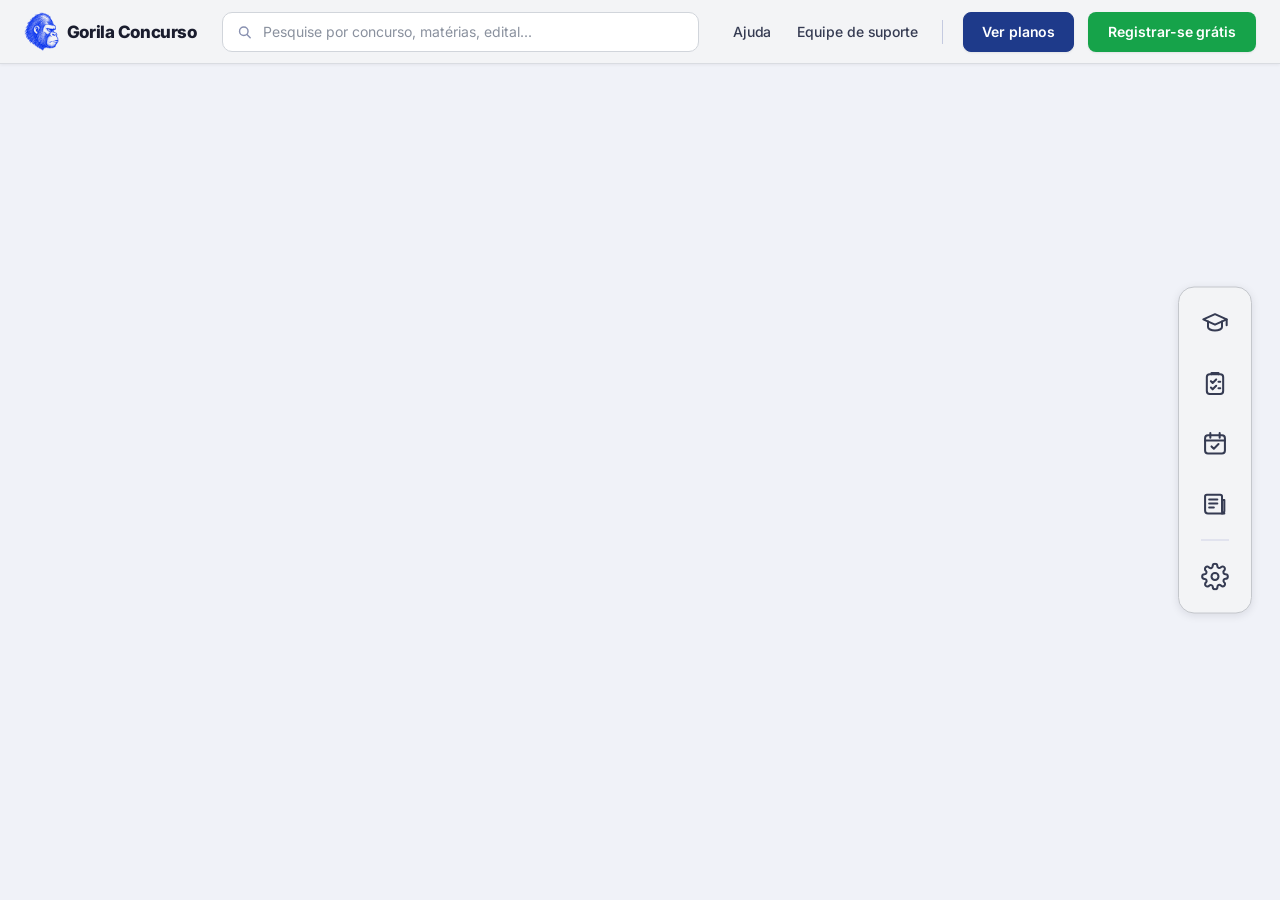
==== commit 7db47003: "Configurações em camada, temas Pro, zoom no mapa do estado e nomes legíveis - Configurações abrem po" ====
--- a/Html_Gorilaconcurso/site/index.html
+++ b/Html_Gorilaconcurso/site/index.html
@@ -342,7 +342,6 @@
     <div class="sidebar-footer">
       <div class="footer-label">Horas este mês</div>
       <div class="footer-linha"><div class="footer-val" id="sidebar-hours">0h</div><button type="button" class="sb-engrenagem" onclick="abrirCores()" title="Cores do calendário" aria-label="Cores do calendário"><svg class="ico" viewBox="0 0 24 24" aria-hidden="true"><circle cx="12" cy="12" r="3"/><path d="M19.4 15a1.7 1.7 0 0 0 .3 1.8l.1.1a2 2 0 1 1-2.8 2.8l-.1-.1a1.7 1.7 0 0 0-1.8-.3 1.7 1.7 0 0 0-1 1.5V21a2 2 0 1 1-4 0v-.1a1.7 1.7 0 0 0-1.1-1.5 1.7 1.7 0 0 0-1.8.3l-.1.1a2 2 0 1 1-2.8-2.8l.1-.1a1.7 1.7 0 0 0 .3-1.8 1.7 1.7 0 0 0-1.5-1H3a2 2 0 1 1 0-4h.1a1.7 1.7 0 0 0 1.5-1.1 1.7 1.7 0 0 0-.3-1.8l-.1-.1a2 2 0 1 1 2.8-2.8l.1.1a1.7 1.7 0 0 0 1.8.3H9a1.7 1.7 0 0 0 1-1.5V3a2 2 0 1 1 4 0v.1a1.7 1.7 0 0 0 1 1.5 1.7 1.7 0 0 0 1.8-.3l.1-.1a2 2 0 1 1 2.8 2.8l-.1.1a1.7 1.7 0 0 0-.3 1.8V9a1.7 1.7 0 0 0 1.5 1H21a2 2 0 1 1 0 4h-.1a1.7 1.7 0 0 0-1.5 1z"/></svg></button></div>
-      <button class="sb-btn" onclick="toggleTheme()" id="theme-btn-sidebar"><svg class="ico-tema" viewBox="0 0 24 24" aria-hidden="true"><path d="M20 14.5A8 8 0 1 1 9.5 4a6.5 6.5 0 0 0 10.5 10.5z"/></svg> Tema escuro</button>
       <div id="backup-toast" style="display:none;margin-top:6px;padding:6px 10px;background:var(--success-bg);border:1px solid var(--success);border-radius:var(--radius);font-size:11px;color:#6dbc8a;text-align:center"></div>
     </div>
   </div>
@@ -432,7 +431,7 @@
       </div>
       <div id="carreira-lista" style="display:flex;flex-direction:column;gap:8px;margin-bottom:16px"></div>
       <div style="display:flex;gap:8px">
-        <input type="text" id="carreira-nova-disciplina" placeholder="Nome da nova disciplina..." style="flex:1;padding:10px 12px;border-radius:8px;border:1px solid var(--border);background:var(--surface-1);color:var(--text-primary);font-size:13px" onkeydown="if(event.key==='Enter')adicionarDisciplinaCarreira()">
+        <input type="text" id="carreira-nova-disciplina" maxlength="80" placeholder="Nome da nova disciplina..." style="flex:1;padding:10px 12px;border-radius:8px;border:1px solid var(--border);background:var(--surface-1);color:var(--text-primary);font-size:13px" onkeydown="if(event.key==='Enter')adicionarDisciplinaCarreira()">
         <button style="background:var(--accent);color:#fff;border:none;border-radius:8px;padding:0 16px;cursor:pointer;font-weight:600;font-size:13px" onclick="adicionarDisciplinaCarreira()">Adicionar</button>
       </div>
     </div>
@@ -540,7 +539,7 @@
     <button class="modal-close" onclick="fecharAddMateria()"><span class="icon-emoji">✕</span></button>
     <div style="font-size:16px;font-weight:700;color:var(--text-primary);margin-bottom:14px">O que você está estudando?</div>
     <div style="font-size:11.5px;color:var(--text-muted);margin:-8px 0 12px">Vale para o Calendário e para Conteúdos (é a mesma lista).</div>
-    <input type="text" id="nova-materia-nome" autocomplete="off" oninput="cursoDica('nova-materia-nome','dica-materia')" placeholder="Ex.: Direito, INSS, Polícia Civil SP, Ciência de Dados" style="width:100%;padding:10px 12px;margin-bottom:8px;border-radius:8px;border:1px solid var(--border);background:var(--surface-2);color:var(--text-primary);font-size:13px" onkeydown="if(event.key==='Enter')criarMateria()">
+    <input type="text" id="nova-materia-nome" maxlength="80" autocomplete="off" oninput="cursoDica('nova-materia-nome','dica-materia')" placeholder="Ex.: Direito, INSS, Polícia Civil SP, Ciência de Dados" style="width:100%;padding:10px 12px;margin-bottom:8px;border-radius:8px;border:1px solid var(--border);background:var(--surface-2);color:var(--text-primary);font-size:13px" onkeydown="if(event.key==='Enter')criarMateria()">
     <div id="dica-materia" class="curso-dica"></div>
     <button style="width:100%;padding:10px;background:var(--accent);color:#fff;border:none;border-radius:8px;cursor:pointer;font-weight:600;font-size:13px" onclick="criarMateria()">Adicionar</button>
   </div>
@@ -550,7 +549,7 @@
   <div class="modal-inner" style="max-width:360px">
     <button class="modal-close" onclick="fecharAddCurso()"><span class="icon-emoji">✕</span></button>
     <div style="font-size:16px;font-weight:700;color:var(--text-primary);margin-bottom:14px">Novo curso</div>
-    <input type="text" id="novo-curso-nome" autocomplete="off" oninput="cursoDica('novo-curso-nome','dica-curso')" placeholder="Ex.: Direito, INSS, Polícia Civil SP, Ciência de Dados" style="width:100%;padding:10px 12px;margin-bottom:8px;border-radius:8px;border:1px solid var(--border);background:var(--surface-2);color:var(--text-primary);font-size:13px" onkeydown="if(event.key==='Enter')criarCurso()">
+    <input type="text" id="novo-curso-nome" maxlength="80" autocomplete="off" oninput="cursoDica('novo-curso-nome','dica-curso')" placeholder="Ex.: Direito, INSS, Polícia Civil SP, Ciência de Dados" style="width:100%;padding:10px 12px;margin-bottom:8px;border-radius:8px;border:1px solid var(--border);background:var(--surface-2);color:var(--text-primary);font-size:13px" onkeydown="if(event.key==='Enter')criarCurso()">
     <div id="dica-curso" class="curso-dica"></div>
     <button style="width:100%;padding:10px;background:var(--accent);color:#fff;border:none;border-radius:8px;cursor:pointer;font-weight:600;font-size:13px" onclick="criarCurso()">Criar curso</button>
   </div>
@@ -560,7 +559,7 @@
   <div class="modal-inner" style="max-width:380px">
     <button class="modal-close" onclick="fecharAddConteudo()"><span class="icon-emoji">✕</span></button>
     <div style="font-size:16px;font-weight:700;color:var(--text-primary);margin-bottom:14px">Nova matéria</div>
-    <input type="text" id="novo-conteudo-nome" autocomplete="off" oninput="materiaSugerir()" onkeydown="if(event.key==='Enter')criarConteudo()" placeholder="Nome da matéria (ex: Português, Matemática)" style="width:100%;padding:10px 12px;margin-bottom:10px;border-radius:8px;border:1px solid var(--border);background:var(--surface-2);color:var(--text-primary);font-size:13px" onkeydown="if(event.key==='Enter')criarConteudo()">
+    <input type="text" id="novo-conteudo-nome" maxlength="80" autocomplete="off" oninput="materiaSugerir()" onkeydown="if(event.key==='Enter')criarConteudo()" placeholder="Nome da matéria (ex: Português, Matemática)" style="width:100%;padding:10px 12px;margin-bottom:10px;border-radius:8px;border:1px solid var(--border);background:var(--surface-2);color:var(--text-primary);font-size:13px" onkeydown="if(event.key==='Enter')criarConteudo()">
     <div id="materia-sugestoes"></div>
     <div style="font-size:11px;color:var(--text-muted);margin-bottom:6px">Para qual curso vai essa matéria?</div>
     <select id="novo-conteudo-trilha" style="width:100%;padding:10px 12px;margin-bottom:16px;border-radius:8px;border:1px solid var(--border);background:var(--surface-2);color:var(--text-primary);font-size:13px"></select>
@@ -596,7 +595,7 @@
   <div class="modal-inner" style="max-width:360px">
     <button class="modal-close" onclick="mmFecharNomeModal()"><span class="icon-emoji">✕</span></button>
     <div id="mm-nome-titulo" style="font-size:16px;font-weight:700;color:var(--text-primary);margin-bottom:14px">Novo tópico</div>
-    <input type="text" id="mm-nome-input" placeholder="Nome" style="width:100%;padding:10px 12px;margin-bottom:16px;border-radius:8px;border:1px solid var(--border);background:var(--surface-2);color:var(--text-primary);font-size:13px" onkeydown="if(event.key==='Enter')mmConfirmarNome()">
+    <input type="text" id="mm-nome-input" maxlength="100" placeholder="Nome" style="width:100%;padding:10px 12px;margin-bottom:16px;border-radius:8px;border:1px solid var(--border);background:var(--surface-2);color:var(--text-primary);font-size:13px" onkeydown="if(event.key==='Enter')mmConfirmarNome()">
     <button style="width:100%;padding:10px;background:var(--accent);color:#fff;border:none;border-radius:8px;cursor:pointer;font-weight:600;font-size:13px" onclick="mmConfirmarNome()">Salvar</button>
   </div>
 </div>
@@ -605,7 +604,7 @@
   <div class="modal-inner" style="max-width:380px">
     <button class="modal-close" onclick="fecharAddCarreira()"><span class="icon-emoji">✕</span></button>
     <div style="font-size:16px;font-weight:700;color:var(--text-primary);margin-bottom:14px">Nova carreira</div>
-    <input type="text" id="nova-carreira-nome" placeholder="Nome da carreira (ex: Concurso TRT)" style="width:100%;padding:10px 12px;margin-bottom:10px;border-radius:8px;border:1px solid var(--border);background:var(--surface-2);color:var(--text-primary);font-size:13px" onkeydown="if(event.key==='Enter')criarCarreira()">
+    <input type="text" id="nova-carreira-nome" maxlength="80" placeholder="Nome da carreira (ex: Concurso TRT)" style="width:100%;padding:10px 12px;margin-bottom:10px;border-radius:8px;border:1px solid var(--border);background:var(--surface-2);color:var(--text-primary);font-size:13px" onkeydown="if(event.key==='Enter')criarCarreira()">
     <div style="font-size:11px;color:var(--text-muted);margin-bottom:8px">Escolha um ícone</div>
     <div id="nova-carreira-icones" style="display:flex;gap:8px;flex-wrap:wrap;margin-bottom:16px"></div>
     <div id="reativar-trilhas-box" style="display:none;margin-bottom:16px;padding:10px;background:var(--surface-2);border-radius:8px"></div>
@@ -675,21 +674,6 @@
     <div id="custom-dialog-buttons" style="display:flex;gap:10px;justify-content:flex-end"></div>
   </div>
 </div>
-<div class="modal-overlay" id="atualizar-sistema-modal">
-  <div class="modal-inner" style="max-width:600px">
-    <button class="modal-close" onclick="fecharAtualizarSistema()"><span class="icon-emoji">✕</span></button>
-    <div style="font-size:16px;font-weight:700;color:var(--text-primary);margin-bottom:8px">🔧 Atualizar sistema</div>
-    <div style="font-size:12.5px;color:var(--text-muted);margin-bottom:14px;line-height:1.5">
-      Cole aqui o código HTML completo e atualizado (o arquivo inteiro que o Claude te enviar no chat). Ao aplicar, seus dados atuais são salvos primeiro e continuam intactos — só o código do site é substituído.
-    </div>
-    <textarea id="atualizar-sistema-textarea" placeholder="Cole aqui todo o código HTML novo (desde &lt;!DOCTYPE html&gt; até &lt;/html&gt;)..." style="width:100%;height:220px;padding:10px 12px;border-radius:8px;border:1px solid var(--border);background:var(--surface-2);color:var(--text-primary);font-size:12px;font-family:monospace;resize:vertical;margin-bottom:14px"></textarea>
-    <div style="display:flex;gap:10px;justify-content:flex-end">
-      <button onclick="fecharAtualizarSistema()" style="padding:9px 16px;background:var(--surface-2);color:var(--text-primary);border:1px solid var(--border);border-radius:8px;cursor:pointer;font-size:13px;font-weight:600">Cancelar</button>
-      <button onclick="aplicarAtualizacaoSistema()" style="padding:9px 16px;background:var(--accent);color:#fff;border:none;border-radius:8px;cursor:pointer;font-size:13px;font-weight:600">Aplicar atualização</button>
-    </div>
-  </div>
-</div>
-
 <div id="save-toast" style="position: fixed; bottom: 18px; right: 18px; z-index: 3000; padding: 10px 16px; border-radius: 8px; font-size: 12px; font-weight: 600; display: flex; align-items: center; gap: 7px; transition: opacity 0.3s; box-shadow: rgba(0, 0, 0, 0.3) 0px 4px 14px; max-width: 320px; background: var(--success-bg); color: var(--success); border: 1px solid var(--success); opacity: 0;"><span class="icon-emoji">✅</span> Salvo</div></body></html>
 
 <!-- ═══════════ CÓDIGO (a ORDEM importa: dados primeiro, iniciar.js por último) ═══════════ -->
--- a/Html_Gorilaconcurso/site/geral/base.css
+++ b/Html_Gorilaconcurso/site/geral/base.css
@@ -8,15 +8,22 @@
 
   
 /* ─── TEMA ESCURO ───
-   Cinza neutro (estilo YouTube/Google), sem tom azul no fundo: o azul fica só na marca (botões, destaques).
-   fundo (bg) < cartões (surface-1) < campos (surface-2) < destaque (surface-3). */
+   Padrão YouTube: preto-grafite neutro, sem tom azul nos fundos. O azul aparece só em botões de ação e links.
+   fundo (bg) < cartões (surface-1) < campos/janelas (surface-2) < item ativo/hover (surface-3). */
 :root{
-  --bg:#121212; --surface-0:#121212; --surface-1:#1c1c1c; --surface-2:#252525;
-  --surface-3:#2f2f2f; --border:#303030; --border-strong:#454545;
-  --text-primary:#f1f1f1; --text-secondary:#b4b4b4; --text-muted:#8a8a8a;
-  --accent:#5b8cff; --accent-bg:#1f2735; --accent-text:#93b4ff;
+  --bg:#0f0f0f; --surface-0:#0f0f0f; --surface-1:#181818; --surface-2:#212121;
+  --surface-3:#272727; --border:#2c2c2c; --border-strong:#3f3f3f;
+  --text-primary:#f1f1f1; --text-secondary:#aaaaaa; --text-muted:#7a7a7a;
+  --accent:#2563eb; --accent-bg:#272727; --accent-text:#3ea6ff;
   --radius:8px; --success:#3f9d68; --success-bg:#11271c;
   --danger:#e06464; --danger-bg:#2d1618;
+}
+
+/* ─── TEMA CINZA ESCURO (opção "Cinza escuro" nas Configurações) ───
+   Igual ao escuro, só que em cinza-grafite mais claro (fundos e cartões um degrau acima). */
+body.tema-cinza{
+  --bg:#212121; --surface-0:#212121; --surface-1:#2a2a2a; --surface-2:#323232;
+  --surface-3:#3a3a3a; --border:#3a3a3a; --border-strong:#4d4d4d; --accent-bg:#3a3a3a;
 }
 
 /* ─── TEMA CLARO ─── */
@@ -28,8 +35,34 @@
   --success:#1a6035; --success-bg:#d4f0e0; --danger:#b03030; --danger-bg:#fde8e8;
 }
 
+/* ─── TEMAS DO GORILA PRO (Configurações ➔ botão "Mais cores no Pro") — PROPOSTA, a lista final é decidida com o Levi ───
+   Os claros usam o visual do tema claro (body.light) e os escuros o do escuro; aqui só trocam as cores de fundo,
+   cartões, bordas e textos. O azul dos botões e links continua o mesmo em todos. */
+/* tons de branco */
+body.tema-papel{ --bg:#f4f4f5; --surface-0:#f4f4f5; --surface-1:#ffffff; --surface-2:#ececee; --surface-3:#e2e2e5;
+  --border:#d9d9de; --border-strong:#bdbdc4; --text-primary:#18181b; --text-secondary:#52525b; --text-muted:#8e8e96; --accent-bg:#e0e8fb; }
+body.tema-gelo{ --bg:#eef2f6; --surface-0:#eef2f6; --surface-1:#fbfdff; --surface-2:#e6ebf1; --surface-3:#dbe2ea;
+  --border:#cfd8e3; --border-strong:#b3c0cf; --text-primary:#18212d; --text-secondary:#46566a; --text-muted:#8593a5; --accent-bg:#dbe7fb; }
+body.tema-sepia{ --bg:#f4ecdd; --surface-0:#f4ecdd; --surface-1:#fbf6ec; --surface-2:#ede3cf; --surface-3:#e3d6bd;
+  --border:#ddcfb4; --border-strong:#c6b394; --text-primary:#3b2f1e; --text-secondary:#5f4f37; --text-muted:#8a7759; --accent-bg:#e4e6f2; }
+/* tons de cinza */
+body.tema-nevoa{ --bg:#e4e6ea; --surface-0:#e4e6ea; --surface-1:#f4f5f7; --surface-2:#dcdfe4; --surface-3:#d1d5db;
+  --border:#c8ccd3; --border-strong:#a9afb9; --text-primary:#1c1f24; --text-secondary:#4a4f58; --text-muted:#868c96; --accent-bg:#d9e3f7; }
+/* tons de preto e cinza escuro */
+body.tema-preto{ --bg:#000000; --surface-0:#000000; --surface-1:#0d0d0d; --surface-2:#161616; --surface-3:#1f1f1f;
+  --border:#222222; --border-strong:#333333; --accent-bg:#1f1f1f; }
+body.tema-carvao{ --bg:#1c1917; --surface-0:#1c1917; --surface-1:#26221f; --surface-2:#2f2a26; --surface-3:#38322d;
+  --border:#3a342e; --border-strong:#4f4740; --text-primary:#f5f0eb; --text-secondary:#b8aea4; --text-muted:#857a70; --accent-bg:#38322d; }
+body.tema-grafite{ --bg:#2b2b2b; --surface-0:#2b2b2b; --surface-1:#353535; --surface-2:#3e3e3e; --surface-3:#474747;
+  --border:#474747; --border-strong:#5a5a5a; --accent-bg:#474747; }
+/* escuros com cor */
+body.tema-meianoite{ --bg:#0b1220; --surface-0:#0b1220; --surface-1:#111a2b; --surface-2:#172238; --surface-3:#1e2b45;
+  --border:#22304a; --border-strong:#33456a; --text-primary:#e8eef8; --text-secondary:#a6b3c8; --text-muted:#71809a; --accent-bg:#1e2b45; }
+body.tema-roxo{ --bg:#130f1f; --surface-0:#130f1f; --surface-1:#1b162b; --surface-2:#231c37; --surface-3:#2c2444;
+  --border:#2e2646; --border-strong:#45396a; --text-primary:#efebf8; --text-secondary:#b3aac9; --text-muted:#7d7494; --accent-bg:#2c2444; }
+
 /* ─── CORES DE DESTAQUE (independem de claro/escuro) ─── */
-body.accent-azul{ --accent:#5b8cff; --accent-text:#93b4ff; }
+body.accent-azul{ --accent:#2563eb; --accent-text:#3ea6ff; }
 body.light.accent-azul{ --accent:#3a6ff0; --accent-text:#1a50d0; }
 body.accent-roxo{ --accent:#8b5cf6; --accent-text:#a78bfa; }
 body.light.accent-roxo{ --accent:#7c3aed; --accent-text:#6d28d9; }
@@ -93,7 +126,7 @@
 body #theme-rail{background:var(--surface-1);border:1px solid var(--border);border-radius:16px;padding:14px 10px;gap:18px;box-shadow:0 6px 20px rgba(0,0,0,.35)}
 body.light #theme-rail{background:#ffffff;border-color:#d0d4e8;box-shadow:0 4px 14px rgba(16,24,40,.10)}
 /* cartão de ícones: mesmo tom da barra de cima, um pouquinho mais escuro, com linha fina cinza em volta */
-body #theme-rail{background:#191919;border-color:#3d3d3d;box-shadow:0 2px 12px rgba(0,0,0,.3)}
+body #theme-rail{background:#181818;border-color:#2c2c2c;box-shadow:0 4px 16px rgba(0,0,0,.45)}
 body.light #theme-rail{background:#f3f4f6;border-color:#c4c7cc;box-shadow:0 2px 8px rgba(16,24,40,.10)}
 @media (max-width:1099px){body #theme-rail{padding:10px 14px;gap:14px}}
 
--- a/Html_Gorilaconcurso/site/barra-superior/barra-superior.css
+++ b/Html_Gorilaconcurso/site/barra-superior/barra-superior.css
@@ -7,7 +7,7 @@
 #topbar{position:fixed;top:0;left:0;right:0;height:64px;z-index:950;display:flex;align-items:center;gap:14px;padding:0 20px;background:var(--surface-1);border-bottom:1px solid var(--border);box-shadow:0 2px 12px rgba(0,0,0,.3)}
 body.light #topbar{background:#ffffff;border-bottom:1px solid #d0d4e8;box-shadow:0 2px 8px rgba(16,24,40,.10)}
 /* Barra de cima: fundo um pouquinho mais escuro e linha fina cinza em volta (igual ao cartão de ícones da direita) */
-#topbar{background:#191919;border:1px solid #3d3d3d}
+#topbar{background:#0f0f0f;border:none;border-bottom:1px solid #222}
 body.light #topbar{background:#f3f4f6;border:1px solid #c4c7cc}
 #tb-logo{height:46px;width:auto;object-fit:contain;flex-shrink:0}
 /* modo escuro: o gorila é azul-escuro, então ganha um fundo claro redondo para aparecer */
--- a/Html_Gorilaconcurso/site/noticias/concursos-mapa.css
+++ b/Html_Gorilaconcurso/site/noticias/concursos-mapa.css
@@ -374,3 +374,105 @@
 .cm-pagina{padding-top:14px;padding-bottom:4px}
 @media (min-width:1001px){ .cm-so-mapa .cm-palco{height:min(540px,calc(100vh - 224px))} }
 @media (max-width:640px){ .cm-so-mapa .cm-palco{height:max(450px,calc(100vh - 280px))} }
+
+/* ═══ DICA: mouse "clicando" acima do mapa + balão "Clique em um estado" (some ao clicar num estado) ═══ */
+.cm-so-mapa{position:relative}
+.cm-dica{position:absolute;z-index:4;width:0;height:0;pointer-events:none;animation:cmDicaEntra .4s ease .6s both}
+.cm-dica-cursor{position:absolute;left:0;top:0;width:30px;height:30px}
+.cm-dica-cursor svg{position:relative;width:30px;height:30px;margin:-3px 0 0 -6px;fill:#fff;stroke:#111827;stroke-width:1.5;stroke-linejoin:round;filter:drop-shadow(0 2px 4px rgba(0,0,0,.45));transform-origin:20% 15%;animation:cmCursorClica 2.4s ease-in-out 1s infinite}
+.cm-dica-onda{position:absolute;left:0;top:0;width:34px;height:34px;margin:-17px 0 0 -17px;border-radius:50%;border:2px solid #fff;box-shadow:0 0 0 2px rgba(37,99,235,.55);opacity:0;animation:cmCursorOnda 2.4s ease-out 1s infinite}
+.cm-dica-balao{position:absolute;bottom:30px;white-space:nowrap;padding:8px 14px;border-radius:10px;background:#1f2937;color:#fff;font-size:13px;font-weight:600;letter-spacing:-.005em;box-shadow:0 6px 18px rgba(16,24,40,.22)}
+.cm-dica-balao::after{content:'';position:absolute;left:18px;bottom:-5px;width:10px;height:10px;background:inherit;transform:rotate(45deg);border-radius:0 0 2px 0}
+body:not(.light) .cm-dica-balao{background:#f1f1f1;color:#0f0f0f;box-shadow:0 6px 18px rgba(0,0,0,.5)}
+@keyframes cmDicaEntra{from{opacity:0;transform:translateY(6px)}to{opacity:1;transform:none}}
+@media (prefers-reduced-motion:reduce){ .cm-dica,.cm-dica-cursor svg,.cm-dica-onda{animation:none} }
+@media (max-width:1000px){ .cm-dica{display:none} }   /* tablet/celular: o mapa fica em outra posição e não tem mouse */
+
+/* ═══ FAIXA FINA "Concursos procurados em cada estado", de ponta a ponta, em cima do letreiro (explica o que é o letreiro).
+       O mapa ficou 28px mais baixo para o letreiro continuar exatamente no mesmo lugar. ═══ */
+.cm-faixa-rotulo{display:flex;align-items:center;gap:7px;height:28px;padding:0 28px;box-sizing:border-box;background:var(--surface-1);border-top:1px solid var(--border);font-size:12px;font-weight:600;color:var(--text-secondary);white-space:nowrap;overflow:hidden;text-overflow:ellipsis}
+.cm-faixa-rotulo svg{width:14px;height:14px;flex-shrink:0;fill:none;stroke:currentColor;stroke-width:2;stroke-linecap:round;stroke-linejoin:round}
+.cm-faixa-rotulo + .cm-faixa{border-bottom:none;border-top:1px solid var(--border)}
+@media (min-width:1001px){ .cm-so-mapa .cm-palco{height:min(540px,calc(100vh - 252px))} }
+@media (max-width:640px){ .cm-faixa-rotulo{padding:0 14px;font-size:11.5px} .cm-so-mapa .cm-palco{height:max(450px,calc(100vh - 308px))} }
+@media (max-width:1099px){ .cm-faixa-rotulo + .cm-faixa{margin-bottom:96px} }
+/* ═══ ESTADO ABERTO (2º clique): o Brasil dá lugar ao estado dividido em mesorregiões, cada uma com cor e nome ═══ */
+.cm-vendo-estado .cm-zoom,.cm-vendo-estado .cm-controles,.cm-vendo-estado .cm-ligacao{opacity:0;visibility:hidden;pointer-events:none;transition:opacity .2s}
+.cm-vendo-estado .cm-destaque-aviso,.cm-vendo-estado .cm-cursor{display:none}
+.cm-vendo-estado .cm-destaque-voo{cursor:default}
+.cm-vendo-estado .cm-destaque{display:none}   /* o estado dividido toma o lugar do estado com a bandeira */
+.cm-estado-vista{position:absolute;z-index:7;display:flex;flex-direction:column;padding:10px 12px 6px 28px;box-sizing:border-box}
+.cm-estado-vista.entra{animation:cmEvEntra .35s cubic-bezier(.2,.8,.2,1)}
+@keyframes cmEvEntra{from{opacity:0;transform:scale(.97)}}
+.cm-ev-topo{display:flex;align-items:center;gap:12px;flex-wrap:wrap}
+.cm-ev-voltar{display:inline-flex;align-items:center;gap:4px;padding:7px 14px 7px 9px;border-radius:999px;border:1px solid var(--border);background:var(--surface-1);color:var(--text-primary);font-family:inherit;font-size:13px;font-weight:600;line-height:1;cursor:pointer;box-shadow:0 1px 3px rgba(16,24,40,.08)}
+.cm-ev-voltar:hover{background:var(--surface-2)}
+.cm-ev-voltar svg{width:16px;height:16px;fill:none;stroke:currentColor;stroke-width:2.2;stroke-linecap:round;stroke-linejoin:round}
+.cm-ev-titulo{font-size:12.5px;font-weight:600;color:var(--text-muted)}
+.cm-ev-mapa{flex:1;min-height:0;display:flex;align-items:center;justify-content:center}
+.cm-ev-quadro{position:relative;flex-shrink:0}
+.cm-ev-quadro svg{display:block;overflow:visible;filter:drop-shadow(0 10px 16px rgba(16,24,40,.18))}
+body:not(.light) .cm-ev-quadro svg{filter:drop-shadow(0 10px 18px rgba(0,0,0,.6))}
+.cm-ev-quadro path{stroke:rgba(35,35,45,.7);stroke-width:1.2;vector-effect:non-scaling-stroke;stroke-linejoin:round;cursor:pointer;transition:fill .15s}
+body:not(.light) .cm-ev-quadro path{stroke:rgba(0,0,0,.75)}
+.cm-ev-rot{position:absolute;transform:translate(-50%,-50%);text-align:center;font-weight:700;text-transform:uppercase;letter-spacing:.02em;line-height:1.12;color:rgba(30,30,40,.82);white-space:nowrap;pointer-events:none;transition:opacity .15s}
+body:not(.light) .cm-ev-rot{color:rgba(255,255,255,.92);text-shadow:0 1px 2px rgba(0,0,0,.6)}
+.cm-vendo-estado .cm-sobre-botao,.cm-vendo-estado .cm-sobre{visibility:hidden}   /* o "Voltar ao Brasil" fica no lugar da estrela */
+.cm-ev-rot.ativo{color:rgba(15,15,25,.95)}
+body:not(.light) .cm-ev-rot.ativo{color:#fff}
+/* balão com o nome da mesorregião, junto do mouse (aparece em todas, inclusive nas pequenas que não têm o nome escrito) */
+.cm-ev-dica{position:absolute;z-index:3;transform:translate(14px,-130%);padding:6px 11px;border-radius:8px;background:#1f2937;color:#fff;font-size:12.5px;font-weight:600;white-space:nowrap;pointer-events:none;box-shadow:0 6px 18px rgba(16,24,40,.25)}
+body:not(.light) .cm-ev-dica{background:#f1f1f1;color:#0f0f0f;box-shadow:0 6px 18px rgba(0,0,0,.5)}
+/* estado aberto: some o título da página (o "Voltar ao Brasil" sobe para o lugar dele, com a bandeira do estado "fantasma" atrás) */
+#news-screen.cm-modo-estado .cm-pagina{visibility:hidden}   /* guarda o espaço: o letreiro de baixo não sai do lugar */
+.cm-ev-topo{position:relative;z-index:1}
+/* letreiro do estado aberto — SÓ TEXTO (pedido do Levi): bolinha colorida + nome em cor neutra, separados pelo traço fino */
+.cm-faixa-item.cm-fx-alta,.cm-faixa-item.cm-fx-prev{gap:9px;color:var(--text-primary);font-weight:500}
+.cm-faixa-item > i{width:8px;height:8px;border-radius:50%;flex-shrink:0}
+.cm-fx-alta > i{background:#16a34a;box-shadow:0 0 0 3px rgba(22,163,74,.15)}
+.cm-fx-prev > i{background:#2563eb;box-shadow:0 0 0 3px rgba(37,99,235,.15)}
+body:not(.light) .cm-fx-prev > i{background:#3ea6ff;box-shadow:0 0 0 3px rgba(62,166,255,.18)}
+.cm-fx-sr{position:absolute;width:1px;height:1px;overflow:hidden;clip:rect(0 0 0 0);white-space:nowrap}
+.cm-fx-legenda{display:inline-flex;align-items:center;gap:6px;margin-left:14px;font-weight:500;color:var(--text-muted)}
+.cm-fx-legenda i{width:7px;height:7px;border-radius:50%;margin-left:8px}
+.cm-fx-legenda i.cm-fx-alta{background:#16a34a}
+.cm-fx-legenda i.cm-fx-prev{background:#2563eb}
+body:not(.light) .cm-fx-legenda i.cm-fx-prev{background:#3ea6ff}
+/* ═══ ESTADO ABERTO — layout: em cima o "Voltar"; esquerda = bandeira tremulando; direita = mapa ═══ */
+.cm-estado-vista{display:grid;grid-template-columns:minmax(0,1fr);grid-template-rows:auto minmax(0,1fr);row-gap:10px}
+.cm-estado-vista.cm-ev-direita{grid-template-columns:minmax(0,1fr) minmax(0,1fr);grid-template-rows:auto minmax(0,1fr);column-gap:28px}
+.cm-ev-topo{grid-column:1/-1;position:relative;z-index:1}
+.cm-ev-mapa{grid-column:1;grid-row:2}
+.cm-ev-direita .cm-ev-mapa{grid-column:2;grid-row:2}
+.cm-ev-bandeira{display:none;grid-column:1;grid-row:2;width:100%;height:100%;min-height:0;pointer-events:none;filter:drop-shadow(0 14px 16px rgba(16,24,40,.2))}
+.cm-ev-direita .cm-ev-bandeira{display:block}   /* celular: sem bandeira, o estado ocupa a tela */
+body:not(.light) .cm-ev-bandeira{filter:drop-shadow(0 14px 18px rgba(0,0,0,.6))}
+.cm-ev-quadro path{transition:fill .15s,opacity .2s}
+/* nomes que não cabem dentro da região: do lado de fora, com uma linha fina até ela */
+.cm-ev-quadro svg.cm-ev-linhas{position:absolute;left:0;top:0;overflow:visible;pointer-events:none;filter:none}
+.cm-ev-linhas line{stroke:var(--text-muted);stroke-width:1}
+.cm-ev-linhas circle{fill:var(--text-secondary)}
+.cm-ev-fora{position:absolute;display:flex;align-items:center;gap:6px;font-size:10.5px;font-weight:700;text-transform:uppercase;letter-spacing:.02em;line-height:1.2;color:var(--text-secondary);white-space:nowrap;pointer-events:none;transition:opacity .2s,color .15s}
+.cm-ev-fora b{width:9px;height:9px;border-radius:3px;flex-shrink:0}
+.cm-ev-fora.ativo{color:var(--text-primary)}
+.cm-ev-quadro svg.cm-ev-svg{overflow:hidden}   /* ilhas longe (ex.: Fernando de Noronha) ficam fora do quadro */
+/* nomes de fora mais legíveis (notebook de 14"): letra maior, até 2 linhas, em colunas dos lados do estado */
+.cm-ev-fora{font-size:11.5px;line-height:1.25;letter-spacing:.01em;color:var(--text-primary)}
+.cm-ev-fora b{width:10px;height:10px}
+.cm-ev-linhas line{stroke:var(--text-secondary);stroke-width:1;opacity:.7}
+/* o mapa ganha mais espaço que a bandeira */
+.cm-estado-vista.cm-ev-direita{grid-template-columns:minmax(0,.78fr) minmax(0,1.22fr)}   /* bandeira um pouco menor e o estado maior (pedido do Levi) */
+/* zoom do estado aberto: o mapa amplia dentro da sua área (não invade a bandeira) */
+.cm-ev-mapa{overflow:hidden;touch-action:none}
+.cm-ev-quadro{transform-origin:0 0;will-change:transform}
+.cm-ev-mapa.ampliado .cm-ev-quadro path{cursor:grab}
+.cm-ev-mapa.arrastando,.cm-ev-mapa.arrastando .cm-ev-quadro path{cursor:grabbing}
+.cm-ev-mapa.arrastando{user-select:none}
+/* passar o mouse numa região: contorno forte, sombra e transição suave (pedido do Levi: "renderizar melhor") */
+.cm-ev-quadro svg.cm-ev-svg{shape-rendering:geometricPrecision}
+.cm-ev-quadro path{transition:fill .18s ease,stroke .18s ease,stroke-width .18s ease}
+.cm-ev-quadro path.sobre{stroke:#111827;stroke-width:2.4;filter:drop-shadow(0 6px 10px rgba(16,24,40,.28))}
+body:not(.light) .cm-ev-quadro path.sobre{stroke:#fff;filter:drop-shadow(0 6px 12px rgba(0,0,0,.6))}
+.cm-ev-rot{transition:color .18s ease,transform .18s ease}
+.cm-ev-rot.ativo{transform:translate(-50%,-50%) scale(1.06)}
+.cm-ev-dica{transition:opacity .12s ease}
--- a/Html_Gorilaconcurso/site/calendario/calendario.css
+++ b/Html_Gorilaconcurso/site/calendario/calendario.css
@@ -211,3 +211,4 @@
 .cores-confirmar{display:flex;align-items:center;gap:6px;padding:9px 18px;border:none;border-radius:9px;background:var(--accent);color:#fff;font:inherit;font-size:13px;font-weight:700;cursor:pointer;box-shadow:0 4px 12px rgba(59,130,246,.3)}
 .cores-confirmar:hover{filter:brightness(1.08)}
 .cores-confirmar svg{width:16px;height:16px;fill:none;stroke:currentColor;stroke-width:2.6;stroke-linecap:round;stroke-linejoin:round}
+body.light.tema-pers .cal-cell.no-study{background:var(--surface-2);color:var(--text-muted)}   /* temas claros do Pro (Papel, Gelo, Sépia, Névoa): dia sem estudo acompanha a cor do tema */
--- a/Html_Gorilaconcurso/site/geral/layout.css
+++ b/Html_Gorilaconcurso/site/geral/layout.css
@@ -45,7 +45,7 @@
 @media (min-width:1100px){#home-screen{padding-right:120px!important}}
 @media (max-width:1099px){#theme-rail{top:auto;bottom:16px;right:16px;transform:none;flex-direction:row;gap:20px}}
 /* ícones da direita: no escuro, um azul mais claro para não sumir */
-body:not(.light){--tr-cor:#7aa2ff}
+body:not(.light){--tr-cor:#f1f1f1}
 
 /* ─── CELULAR (até 760px): a barra lateral vira uma faixa em cima e o conteúdo usa a tela toda ───
    (no computador nada muda; a barra de ícones continua no mesmo lugar de sempre no celular: embaixo) */
--- a/Html_Gorilaconcurso/site/geral/acabamento.css
+++ b/Html_Gorilaconcurso/site/geral/acabamento.css
@@ -120,13 +120,13 @@
 
 /* ═══ BARRA DE CIMA — padrão de sites profissionais ═══ */
 #topbar{height:64px;padding:0 24px!important;gap:20px;border:none!important;border-bottom:1px solid #d9dce1!important;box-shadow:0 1px 3px rgba(16,24,40,.06)!important}
-body:not(.light) #topbar{border-bottom-color:#2e2e2e!important;box-shadow:0 1px 3px rgba(0,0,0,.4)!important}
+body:not(.light) #topbar{border-bottom-color:#222!important;box-shadow:none!important}
 #tb-logo{height:40px}
 .tb-title{font-size:17px;font-weight:800;letter-spacing:-.025em;margin-left:-6px}
 /* busca: lupa à esquerda, altura confortável, foco com anel */
 .tb-search{max-width:520px;margin:0 8px 0 12px}
 #busca-global{height:40px;padding:0 14px 0 40px!important;border-radius:10px!important;font-size:14px;border:1px solid #d1d5db!important;transition:border-color .15s,box-shadow .15s}
-body:not(.light) #busca-global{border-color:#3a3a3a!important}
+body:not(.light) #busca-global{background:#121212;border-color:#303030!important}
 #busca-global::placeholder{color:#8a919e}
 #busca-global:focus{border-color:var(--accent)!important;box-shadow:0 0 0 3px var(--accent-bg)}
 .tb-lupa{left:14px;right:auto!important;width:17px;height:17px}
@@ -174,3 +174,159 @@
 .cfg-botao:hover{background:var(--surface-2)}
 .cfg-botao.principal{background:#16a34a;border-color:#16a34a;color:#fff}
 .cfg-botao.perigo{color:var(--danger);border-color:var(--danger)}
+
+/* ═══ MODO ESCURO — acabamento estilo YouTube (só no escuro; o claro não muda) ═══
+   · títulos pequenos de seção em cinza (nada de azul-claro "lavanda")
+   · item ativo = fundo cinza + texto branco, sem tinta azul nem contorno claro
+   · números de passo em cinza; botões de janelinhas = pílula branca com texto preto (como "Inscrever-se") */
+body:not(.light) .cm-pagina-secao,
+body:not(.light) .cm-sobre-tit,
+body:not(.light) .hb-sobre,
+body:not(.light) .cm-tour-passo{color:var(--text-secondary)}
+
+/* estrela: botão redondo-quadrado cinza; aberto = cinza um pouco mais claro (sem anel azul) */
+body:not(.light) .cm-sobre-botao{background:var(--surface-2);border-color:transparent;box-shadow:none}
+body:not(.light) .cm-sobre-botao:hover{background:var(--surface-3);border-color:transparent;box-shadow:none}
+body:not(.light) .cm-sobre-botao.ativo{background:#3f3f3f;border-color:transparent;box-shadow:none}
+
+/* números 1, 2… dos passos */
+body:not(.light) .cm-sobre-lista i,
+body:not(.light) .cm-aviso-passos i{background:#3f3f3f;color:#f1f1f1}
+
+/* botões "Entendi" / "Próximo" das janelinhas: pílula branca */
+body:not(.light) .cm-sobre-ok,
+body:not(.light) .cm-tour-prox{background:#f1f1f1;color:#0f0f0f;border-radius:18px;font-weight:600}
+body:not(.light) .cm-sobre-ok:hover,
+body:not(.light) .cm-tour-prox:hover{background:#d9d9d9;filter:none}
+body:not(.light) .cm-tour-voltar{background:transparent;border-color:var(--border-strong);border-radius:18px}
+body:not(.light) .cm-tour-voltar:hover{background:var(--surface-3)}
+
+/* sem o contorno branco do navegador ao clicar (só aparece navegando pelo teclado, e discreto) */
+.tr-item:focus,.cm-sobre-botao:focus,.cm-sobre-ok:focus,.cm-tour-prox:focus,.cm-tour-voltar:focus,.cm-tour-pular:focus{outline:none}
+body:not(.light) .tr-item:focus-visible,body:not(.light) .cm-sobre-botao:focus-visible{background:var(--surface-3)}
+
+/* ícones da direita: cinza; o da tela atual fica branco sobre fundo cinza */
+body:not(.light) .tr-item{color:var(--text-secondary)}
+body:not(.light) .tr-item:hover{background:var(--surface-3);color:var(--text-primary)}
+body:not(.light) .tr-item.ativo{background:var(--surface-3);color:var(--text-primary)}
+body:not(.light) .tr-divisor{background:var(--border-strong)}
+
+/* menu da esquerda: item ativo cinza com texto branco (sem a barrinha azul) */
+body:not(.light) .nav-item{color:var(--text-primary)}
+body:not(.light) .nav-item:hover{background:var(--surface-3)}
+body:not(.light) .nav-item.active{background:var(--surface-3);color:var(--text-primary);font-weight:600}
+body:not(.light) .nav-item.active::before{display:none}
+body:not(.light) .nav-icon{color:var(--text-primary)}
+
+/* Mês / Ano / Estatísticas: segmento ativo cinza claro */
+body:not(.light) #cal-view-month-btn.active,body:not(.light) #cal-view-year-btn.active{background:var(--surface-3);box-shadow:none}
+body:not(.light) .cfg-seg button.ativo{background:var(--surface-3);box-shadow:none}
+
+/* botões com contorno (ex.: "Criar conta grátis"): borda cinza + texto azul, como "Fazer login" do YouTube */
+body:not(.light) .av-botao{border-color:var(--border-strong);border-radius:18px}
+body:not(.light) .av-botao:hover{background:rgba(62,166,255,.12);border-color:transparent}
+body:not(.light) .aviso-visitante{border-left-color:#3ea6ff}
+body:not(.light) .cal-add-curso:hover{background:rgba(62,166,255,.1);border-color:#3ea6ff}
+
+/* cartões e campos: sem sombra (no escuro sombra vira mancha), borda bem discreta */
+body:not(.light) .stat-card{box-shadow:none}
+body:not(.light) #busca-global::placeholder{color:#888}
+body:not(.light) #busca-global:focus{border-color:#3ea6ff!important;box-shadow:none}
+body:not(.light) .foguinho-box.foguinho-sb{background:var(--surface-2)!important;border-color:transparent!important}
+/* fundos escurecidos e botões de segmento: preto/cinza neutros (sem o tom azul-marinho) */
+body:not(.light) .cm-tour-luz{box-shadow:0 0 0 9999px rgba(0,0,0,.6)}
+body:not(.light) .cal-img-add{background:rgba(0,0,0,.55)}
+body:not(.light) .cal-img-add:hover{background:rgba(0,0,0,.8)}
+body:not(.light) .estat-periodos button.ativo,body:not(.light) .cm-filtros button.ativo{background:var(--surface-3);box-shadow:none}
+@media (max-width:760px){ body:not(.light) #sidebar-nav .nav-item{background:var(--surface-2)} body:not(.light) #sidebar-nav .nav-item.active{background:#f1f1f1;color:#0f0f0f} body:not(.light) #sidebar-nav .nav-item.active .nav-icon{color:#0f0f0f} }   /* celular: chips como os do YouTube (ativo = branco) */
+/* tela de Configurações (engrenagem da barra da direita): um CARTÃO grande na página (pedido do Levi), com o menu à esquerda e o conteúdo à direita */
+.cfg-layout{display:flex;height:calc(100vh - 64px - 48px);min-height:360px;margin:24px 28px;box-sizing:border-box;background:var(--surface-1);border:1px solid var(--border);border-radius:0;overflow:hidden;box-shadow:0 1px 3px rgba(16,24,40,.06)}   /* cantos retos, com ponta (pedido do Levi) */
+@media (min-width:1100px){ .cfg-layout{margin-right:120px} }   /* espaço da barra de ícones da direita */
+.cfg-menu{width:230px;min-width:230px;box-sizing:border-box;display:flex;flex-direction:column;padding:16px 0 12px;background:var(--surface-0);border-right:1px solid var(--border)}
+.cfg-menu-titulo{padding:2px 22px 10px;font-size:15px;font-weight:700;color:var(--text-primary)}
+.cfg-menu .nav-item{border:none;background:none;font-family:inherit;text-align:left;width:calc(100% - 20px)}
+.cfg-menu .nav-item.active{background:var(--accent-bg)}
+.cfg-menu .nav-item svg{width:17px;height:17px;flex-shrink:0;fill:none;stroke:currentColor;stroke-width:1.9;stroke-linecap:round;stroke-linejoin:round}
+.cfg-conteudo{flex:1;min-width:0;overflow:auto;padding:24px 32px 32px}
+.cfg-conteudo h1{margin:0 0 16px;font-size:24px;font-weight:800;letter-spacing:-.02em;color:var(--text-primary)}
+.cfg-conteudo > p{margin:4px 0 16px;font-size:14px;color:var(--text-secondary)}
+.cfg-cartao{max-width:640px;background:var(--surface-1);border:1px solid var(--border);border-radius:12px;padding:4px 20px}
+.cfg-cartao .cfg-linha:last-child{border-bottom:none}
+@media (max-width:760px){ .cfg-layout{flex-direction:column;height:auto;min-height:0;margin:12px} .cfg-menu{width:auto;min-width:0;border-right:none;border-bottom:1px solid var(--border);flex-direction:row;flex-wrap:wrap;align-items:center;padding:8px 6px} .cfg-menu-titulo{display:none} .cfg-menu .nav-item{width:auto} }
+/* temas além do claro/escuro padrão (cinza escuro e os do Pro): a barra de cima e a busca acompanham as cores do tema */
+body.tema-pers:not(.light) #topbar{background:var(--bg);border-bottom-color:var(--border)}
+body.tema-pers.light #topbar{background:var(--surface-1);border-bottom-color:var(--border)}
+body.tema-pers:not(.light) #busca-global{background:var(--surface-1);border-color:var(--border-strong)!important}
+/* Configurações ➔ botão "Mais cores no Pro" e o painel com as variações (quadradinhos com a amostra de cada tema) */
+.cfg-mais-painel h5{margin:12px 0 8px;font-size:11px;font-weight:700;letter-spacing:.05em;text-transform:uppercase;color:var(--text-muted)}
+.cfg-temas-grade{display:flex;flex-wrap:wrap;gap:10px}
+.cfg-tema{display:flex;flex-direction:column;align-items:center;gap:6px;width:92px;padding:0;border:none;background:none;cursor:pointer;font-family:inherit}
+.cfg-tema-amostra{position:relative;display:block;width:92px;height:58px;border:1px solid var(--border-strong);box-sizing:border-box;overflow:hidden;transition:transform .15s,box-shadow .15s}
+.cfg-tema-amostra i{position:absolute;left:10px;top:12px;right:10px;bottom:-1px;border:1px solid rgba(127,127,127,.25);border-bottom:none}
+.cfg-tema-amostra b{position:absolute;left:18px;top:21px;width:30px;height:6px;border-radius:3px;background:var(--accent)}
+.cfg-tema:hover .cfg-tema-amostra{transform:translateY(-2px);box-shadow:0 6px 14px rgba(16,24,40,.15)}
+.cfg-tema.ativo .cfg-tema-amostra{box-shadow:0 0 0 2px var(--accent)}
+.cfg-tema-nome{font-size:12px;font-weight:600;color:var(--text-secondary)}
+.cfg-tema.ativo .cfg-tema-nome{color:var(--text-primary)}
+.cfg-tema-cadeado{position:absolute;right:5px;top:5px;width:15px;height:15px;padding:2px;border-radius:5px;background:rgba(0,0,0,.55);fill:none;stroke:#fff;stroke-width:2;stroke-linecap:round;stroke-linejoin:round}
+/* aviso da prévia (quem não é Pro): dentro do painel, com "Voltar ao meu tema" e "Ver planos" */
+.cfg-previa{position:fixed;left:50%;bottom:24px;transform:translateX(-50%);z-index:50;display:flex;align-items:center;gap:14px;width:min(720px,calc(100vw - 32px));box-sizing:border-box;padding:14px 16px;background:var(--surface-1);border:1px solid var(--border-strong);box-shadow:0 16px 40px rgba(0,0,0,.28)}
+.cfg-previa > div:not(.cfg-previa-botoes){flex:1;min-width:0}
+.cfg-previa b{display:block;font-size:14px;color:var(--text-primary)}
+.cfg-previa span:not(.pro-selo){display:block;margin-top:2px;font-size:12.5px;line-height:1.4;color:var(--text-secondary)}
+.cfg-previa-botoes{display:flex;gap:8px;flex-shrink:0}
+@media (max-width:760px){ .cfg-previa{flex-wrap:wrap;bottom:100px} .cfg-previa-botoes{width:100%;justify-content:flex-end} }
+.cfg-linha .pro-selo,.cfg-previa .pro-selo{display:inline-flex!important;margin:0;color:#fff!important}   /* o texto do selo PRO fica branco (a regra do cfg-linha span o deixava cinza) */
+/* camada das Configurações: abre POR CIMA da tela em que a pessoa estava (que continua lá embaixo, intacta) */
+#cfg-screen{display:none;position:fixed;top:64px;left:0;right:0;bottom:0;z-index:970;overflow:auto;background:var(--bg)}
+/* "Voltar": embaixo, à direita, sob a barra de ícones (pedido do Levi) */
+.cfg-voltar-fixo{position:fixed;right:28px;bottom:20px;z-index:2;display:inline-flex;align-items:center;gap:6px;height:38px;padding:0 16px 0 12px;border:1px solid var(--border-strong);background:var(--surface-1);color:var(--text-primary);font-family:inherit;font-size:13.5px;font-weight:600;cursor:pointer;box-shadow:0 4px 12px rgba(16,24,40,.12)}
+.cfg-voltar-fixo:hover{background:var(--surface-2)}
+.cfg-voltar-fixo svg{width:17px;height:17px;fill:none;stroke:currentColor;stroke-width:2.2;stroke-linecap:round;stroke-linejoin:round}
+@media (max-width:1099px){ .cfg-voltar-fixo{bottom:100px} }   /* celular/tablet: acima da barra de ícones de baixo */
+.cfg-linha-acoes{display:flex;align-items:center;justify-content:flex-end;gap:10px;flex-wrap:wrap}
+.cfg-mais-cores{height:34px;padding:0 14px;border:1px solid #2563eb;background:transparent;color:#2563eb;font-family:inherit;font-size:13px;font-weight:700;cursor:pointer;white-space:nowrap}
+.cfg-mais-cores:hover,.cfg-mais-cores.aberto{background:#2563eb;color:#fff}
+.cfg-mais-painel{max-width:640px;margin-top:14px;padding:4px 20px 16px;box-sizing:border-box;background:var(--surface-1);border:1px solid var(--border)}
+.cfg-mais-cab{display:flex;align-items:flex-start;justify-content:space-between;gap:12px;padding:12px 0 2px}
+.cfg-mais-cab b{display:flex;align-items:center;gap:6px;font-size:14px;color:var(--text-primary)}
+.cfg-mais-cab span:not(.pro-selo){display:block;margin-top:3px;font-size:12.5px;line-height:1.4;color:var(--text-secondary)}
+.cfg-mais-cab .pro-selo{color:#fff;margin:0}
+.cfg-mais-x{flex-shrink:0;width:30px;height:30px;border:none;background:none;color:var(--text-muted);font-size:15px;cursor:pointer}
+.cfg-mais-x:hover{background:var(--surface-2);color:var(--text-primary)}
+.cfg-mais-painel .cfg-previa{position:static;transform:none;width:auto;margin-top:16px;box-shadow:none;border:1px solid var(--accent);padding:12px 14px}
+/* menu das Configurações: só texto, numa linha, como um menu de produto (sem ícone — pedido do Levi) */
+.cfg-menu .nav-item{white-space:nowrap;padding:10px 14px;font-size:14px}
+.cfg-menu-titulo{padding:4px 24px 14px;font-size:12px;font-weight:700;letter-spacing:.06em;text-transform:uppercase;color:var(--text-muted)}
+/* "Mais cores no Pro" na MESMA linha, logo à direita do Claro/Escuro/Cinza escuro (pedido do Levi): o cartão fica mais largo */
+.cfg-conteudo .cfg-cartao,.cfg-mais-painel{max-width:860px}
+.cfg-linha-acoes{flex-wrap:nowrap}
+.cfg-mais-cores{height:38px}
+/* botão "Voltar" (canto de baixo à direita) — versão mais profissional: pílula, seta num círculo, sombra suave e leve movimento ao passar o mouse */
+.cfg-voltar-fixo{height:44px;padding:0 18px 0 6px;gap:10px;border-radius:999px;border:1px solid var(--border);background:var(--surface-1);
+  font-size:14px;font-weight:600;letter-spacing:-.005em;box-shadow:0 1px 2px rgba(16,24,40,.06),0 8px 24px rgba(16,24,40,.12);transition:transform .15s,box-shadow .15s,background .15s}
+.cfg-voltar-fixo svg{width:32px;height:32px;padding:8px;box-sizing:border-box;border-radius:50%;background:var(--surface-2);stroke-width:2.4;transition:transform .15s,background .15s}
+.cfg-voltar-fixo:hover{background:var(--surface-1);transform:translateY(-1px);box-shadow:0 2px 4px rgba(16,24,40,.08),0 12px 28px rgba(16,24,40,.16)}
+.cfg-voltar-fixo:hover svg{transform:translateX(-2px);background:var(--accent);stroke:#fff}
+.cfg-voltar-fixo:focus-visible{outline:2px solid var(--accent);outline-offset:2px}
+body:not(.light) .cfg-voltar-fixo{box-shadow:0 8px 24px rgba(0,0,0,.45)}
+/* mensagem "Novas cores só no plano Pro": aparece ao passar o mouse e fica ao clicar */
+.cfg-pro-wrap{position:relative;display:inline-flex}
+.cfg-pro-dica{position:absolute;right:0;top:calc(100% + 10px);z-index:5;white-space:nowrap;padding:8px 12px;border-radius:8px;background:#111827;color:#fff;font-size:12.5px;font-weight:600;
+  box-shadow:0 8px 24px rgba(16,24,40,.25);opacity:0;visibility:hidden;transform:translateY(-4px);transition:opacity .15s,transform .15s,visibility .15s;pointer-events:none}
+.cfg-pro-dica::before{content:'';position:absolute;right:22px;top:-5px;width:10px;height:10px;background:inherit;transform:rotate(45deg)}
+.cfg-pro-wrap:hover .cfg-pro-dica,.cfg-pro-dica.fixa{opacity:1;visibility:visible;transform:none}
+body:not(.light) .cfg-pro-dica{background:#f1f1f1;color:#0f0f0f}
+.cfg-linha .cfg-pro-dica{display:block;margin:0;color:#fff;font-size:12.5px}  body:not(.light) .cfg-linha .cfg-pro-dica{color:#0f0f0f}   /* a regra geral dos textos da linha deixava a mensagem cinza */
+/* ═══ TUDO QUE É PRO — opção 2 escolhida pelo Levi: degradê marinho ➔ azul, cantos 6px, coroinha dourada ═══
+   Vale para o selo "PRO" em qualquer lugar do site e para o botão "PRO" das Configurações. */
+.pro-selo,.cfg-mais-cores{display:inline-flex!important;align-items:center;gap:5px;color:#fff!important;border:none!important;border-radius:6px!important;
+  background:linear-gradient(90deg,#0b1d52,#2453c4)!important;font-weight:800!important;letter-spacing:.08em;box-shadow:none}
+.pro-selo::before,.cfg-mais-cores::before{content:'';flex-shrink:0;width:10px;height:10px;
+  background:url("data:image/svg+xml,%3Csvg xmlns='http://www.w3.org/2000/svg' viewBox='0 0 24 24'%3E%3Cpath fill='%23ffd36b' d='M3 8l4.5 4L12 5l4.5 7L21 8l-2 11H5z'/%3E%3C/svg%3E") center/contain no-repeat}
+.cfg-mais-cores{height:34px;padding:0 14px;font-size:12px;gap:6px;cursor:pointer;transition:filter .15s,box-shadow .15s}
+.cfg-mais-cores::before{width:13px;height:13px}
+.cfg-mais-cores:hover,.cfg-mais-cores.aberto{filter:brightness(1.1);box-shadow:0 4px 12px rgba(36,83,196,.35)}
+/* "Ajuda" / "Equipe de suporte" e os ícones da barra da direita um pouco mais escuros no tema claro (pedido do Levi) */
+body.light .tb-links a{color:#353b52}
+body.light .tr-item{color:#353b52}
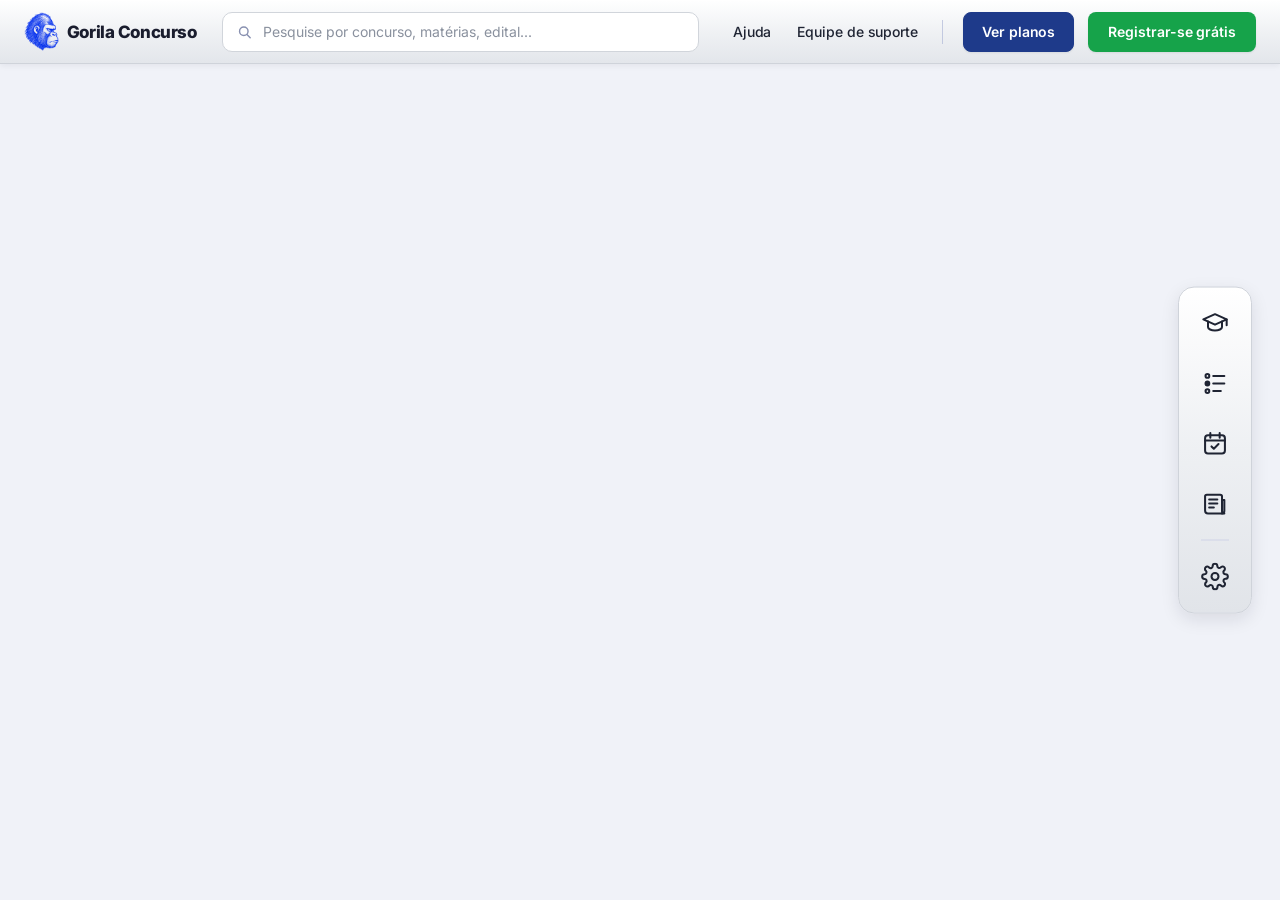
==== commit e48bda94: "Concursos reais de todos os estados no mapa da região, pontinhos coloridos e busca que desce - Levan" ====
--- a/Html_Gorilaconcurso/site/index.html
+++ b/Html_Gorilaconcurso/site/index.html
@@ -142,7 +142,7 @@
       <svg viewBox="0 0 24 24" aria-hidden="true"><path d="M2 8.5L12 4l10 4.5-10 4.5z"/><path d="M6 10.4V15c0 1.7 2.7 3 6 3s6-1.3 6-3v-4.6"/><path d="M22 8.5v5"/></svg>
     </button>
     <button class="tr-item" id="tr-questoes" title="Questões" aria-label="Questões" onclick="trAbrirQuestoes()">
-      <svg viewBox="0 0 24 24" aria-hidden="true"><rect x="5" y="4" width="14" height="17" rx="2.5"/><path d="M9 4V3h6v1"/><path d="M8.5 10l1.5 1.5L13 8.5M8.5 15.5l1.5 1.5 3-3"/><path d="M15 10.5h1.5M15 16h1.5"/></svg>
+      <svg viewBox="0 0 24 24" aria-hidden="true"><circle cx="5.5" cy="5.5" r="1.6"/><circle cx="5.5" cy="12" r="1.6" fill="currentColor"/><circle cx="5.5" cy="18.5" r="1.6"/><path d="M10.5 5.5h9.5M10.5 12h9.5M10.5 18.5h6.5"/></svg>
     </button>
     <button class="tr-item" id="tr-calendario" title="Calendário de estudos" aria-label="Calendário de estudos" onclick="trAbrirCalendario()">
       <svg viewBox="0 0 24 24" aria-hidden="true"><rect x="3.5" y="5" width="17" height="15.5" rx="2.5"/><path d="M3.5 9.5h17M8 3v4M16 3v4"/><path d="M9 14.5l2 2 4-4"/></svg>
@@ -674,7 +674,7 @@
     <div id="custom-dialog-buttons" style="display:flex;gap:10px;justify-content:flex-end"></div>
   </div>
 </div>
-<div id="save-toast" style="position: fixed; bottom: 18px; right: 18px; z-index: 3000; padding: 10px 16px; border-radius: 8px; font-size: 12px; font-weight: 600; display: flex; align-items: center; gap: 7px; transition: opacity 0.3s; box-shadow: rgba(0, 0, 0, 0.3) 0px 4px 14px; max-width: 320px; background: var(--success-bg); color: var(--success); border: 1px solid var(--success); opacity: 0;"><span class="icon-emoji">✅</span> Salvo</div></body></html>
+<div id="save-toast" style="position: fixed; bottom: 18px; right: 18px; z-index: 3000; padding: 10px 16px; border-radius: 8px; font-size: 12px; font-weight: 600; display: flex; align-items: center; gap: 7px; transition: opacity 0.3s; box-shadow: rgba(0, 0, 0, 0.3) 0px 4px 14px; max-width: 320px; background: var(--success-bg); color: var(--success); border: 1px solid var(--success); opacity: 0;"><span class="icon-emoji">✅</span> Salvo</div>
 
 <!-- ═══════════ CÓDIGO (a ORDEM importa: dados primeiro, iniciar.js por último) ═══════════ -->
 <script src="banco-de-dados/armazenamento.js"></script>
@@ -692,6 +692,8 @@
 <script src="barra-superior/busca.js"></script>
 <script src="noticias/noticias.js"></script>
 <script src="noticias/mapa-brasil.js"></script>
+<script src="noticias/concursos-dados.js"></script>
+<script src="noticias/concursos-levantamento.js"></script>
 <script src="noticias/concursos-mapa.js"></script>
 <script src="noticias/historia-brasil.js"></script>
 <script src="sala-de-estudo/trilhas.js"></script>
--- a/Html_Gorilaconcurso/site/noticias/concursos-mapa.css
+++ b/Html_Gorilaconcurso/site/noticias/concursos-mapa.css
@@ -476,3 +476,166 @@
 .cm-ev-rot{transition:color .18s ease,transform .18s ease}
 .cm-ev-rot.ativo{transform:translate(-50%,-50%) scale(1.06)}
 .cm-ev-dica{transition:opacity .12s ease}
+/* região aberta (clique numa região): bandeira e mapa somem; a região desliza até o lado esquerdo */
+.cm-ev-bandeira,.cm-ev-mapa{transition:opacity .3s ease}
+.cm-ev-foco .cm-ev-bandeira,.cm-ev-foco .cm-ev-mapa{opacity:0;pointer-events:none}
+.cm-ev-regiao{position:absolute;z-index:2;display:flex;flex-direction:column;align-items:center;gap:14px;pointer-events:none}
+.cm-ev-regiao svg{display:block;overflow:visible;transform-origin:0 0;filter:drop-shadow(0 14px 18px rgba(16,24,40,.22))}
+body:not(.light) .cm-ev-regiao svg{filter:drop-shadow(0 14px 20px rgba(0,0,0,.6))}
+.cm-ev-regiao svg.vai{transition:transform .7s cubic-bezier(.22,.8,.2,1)}
+.cm-ev-regiao path{stroke:rgba(35,35,45,.75);stroke-width:1.4;vector-effect:non-scaling-stroke;stroke-linejoin:round}
+.cm-ev-regiao-nome{font-size:20px;font-weight:800;letter-spacing:-.01em;text-align:center;color:var(--text-primary);transition:opacity .4s ease .45s}
+@media (prefers-reduced-motion:reduce){ .cm-ev-regiao svg.vai{transition:none} }
+.cm-ev-regiao-nome{white-space:nowrap}
+/* ═══ MAPA DEMOGRÁFICO DA REGIÃO (IBGE, Censo 2022) — municípios por microrregião + quadrados proporcionais à população ═══ */
+.cm-ev-regiao-mapa{position:relative;flex-shrink:0}
+.cm-dm{position:absolute;left:0;top:0;opacity:0;transition:opacity .45s ease;pointer-events:auto}
+.cm-dm.aparece{opacity:1}
+.cm-dm svg{position:absolute;left:0;top:0;display:block;overflow:visible}
+.cm-dm-munis path{stroke:rgba(255,255,255,.85);stroke-width:.6;vector-effect:non-scaling-stroke;stroke-linejoin:round;cursor:pointer;transition:filter .12s}
+body:not(.light) .cm-dm-munis path{stroke:rgba(0,0,0,.55)}
+.cm-dm-munis path.sel{filter:brightness(1.12)}
+.cm-dm-quadros rect{fill:#d8392c;fill-opacity:.88;stroke:#fff;stroke-width:.8;cursor:pointer}
+body:not(.light) .cm-dm-quadros rect{stroke:#111}
+.cm-dm-quadros rect.sel{fill:#a3170c;stroke-width:1.6}
+.cm-dm-cidade{position:absolute;transform:translateY(-50%);font-size:11.5px;font-weight:800;color:#111827;white-space:nowrap;pointer-events:none;
+  text-shadow:0 0 3px #fff,0 0 3px #fff,0 0 3px #fff}
+body:not(.light) .cm-dm-cidade{color:#fff;text-shadow:0 0 3px #000,0 0 3px #000}
+.cm-dm-dica{position:absolute;z-index:3;transform:translate(14px,-110%);display:flex;flex-direction:column;gap:1px;padding:8px 11px;border-radius:8px;background:#111827;color:#fff;font-size:12px;white-space:nowrap;pointer-events:none;box-shadow:0 8px 22px rgba(16,24,40,.28)}
+.cm-dm-dica b{font-size:13px}
+.cm-dm-dica span{opacity:.85}
+body:not(.light) .cm-dm-dica{background:#f1f1f1;color:#0f0f0f}
+/* números, legenda e fonte embaixo do nome */
+.cm-ev-regiao{pointer-events:none}
+.cm-dm-info{width:100%;opacity:0;transition:opacity .45s ease .1s;display:flex;flex-direction:column;align-items:center;gap:8px}
+.cm-dm-info.aparece{opacity:1}
+.cm-dm-num{display:flex;gap:16px;flex-wrap:wrap;justify-content:center;font-size:12.5px;color:var(--text-secondary)}
+.cm-dm-num b{color:var(--text-primary);font-size:14px}
+.cm-dm-leg{display:flex;flex-direction:column;align-items:center;gap:6px}
+.cm-dm-leg-q{display:flex;align-items:flex-end;gap:14px;font-size:11px;color:var(--text-secondary)}
+.cm-dm-leg-q span{display:flex;align-items:center;gap:5px}
+.cm-dm-leg-q i{display:inline-block;background:#d8392c;opacity:.88}
+.cm-dm-leg-m{display:flex;flex-wrap:wrap;justify-content:center;gap:4px 12px;font-size:11px;color:var(--text-secondary);max-width:100%}
+.cm-dm-leg-m span{display:flex;align-items:center;gap:5px}
+.cm-dm-leg-m i{width:10px;height:10px;border-radius:2px;flex-shrink:0}
+.cm-dm-fonte{font-size:10.5px;color:var(--text-muted);text-align:center}
+.cm-ev-regiao-nome{margin-top:2px}
+.cm-dm-dica[hidden]{display:none}
+/* pontos = concursos: cor pela situação (mesmas cores do letreiro: verde acontecendo, azul previsto) */
+.cm-dm-quadros rect.sit-aberto,.cm-dm-leg-q i.sit-aberto{fill:#16a34a;background:#16a34a}
+.cm-dm-quadros rect.sit-previsto,.cm-dm-leg-q i.sit-previsto{fill:#2563eb;background:#2563eb}
+.cm-dm-quadros rect.sit-semprevisao,.cm-dm-leg-q i.sit-semprevisao{fill:#f59e0b;background:#f59e0b}
+.cm-dm-quadros rect.sit-semdados,.cm-dm-leg-q i.sit-semdados{fill:#6b7280;background:#6b7280}
+.cm-dm-quadros rect{fill-opacity:.9}
+.cm-dm-quadros rect.sel{fill-opacity:1;stroke:#111;stroke-width:1.6}
+.cm-dm-leg-q i{width:10px;height:10px;opacity:1}
+.cm-dm-leg-tam{color:var(--text-muted);font-style:italic}
+.cm-dm-aviso{max-width:420px;font-size:11.5px;line-height:1.4;text-align:center;color:var(--text-secondary);background:var(--surface-2);border:1px solid var(--border);padding:6px 10px}
+.cm-dm-dica span.sem{opacity:.7;font-style:italic}
+.cm-dm-leg-q{flex-wrap:wrap;justify-content:center;align-items:center;row-gap:4px} .cm-dm-leg-q span{white-space:nowrap}
+/* bloco de baixo da região, simplificado: 3 cartões, legenda numa linha, aviso curto e fonte com link */
+.cm-dm-info{gap:7px}
+.cm-dm-cards{display:flex;gap:8px;justify-content:center}
+.cm-dm-cards div{display:flex;flex-direction:column;align-items:center;min-width:96px;padding:6px 12px;background:var(--surface-1);border:1px solid var(--border)}
+.cm-dm-cards b{font-size:17px;font-weight:800;letter-spacing:-.01em;color:var(--text-primary);line-height:1.2}
+.cm-dm-cards span{font-size:11px;color:var(--text-muted)}
+.cm-dm-leg1{display:flex;flex-wrap:wrap;justify-content:center;align-items:center;gap:4px 12px;font-size:11.5px;color:var(--text-secondary)}
+.cm-dm-leg1 span{display:inline-flex;align-items:center;gap:5px;white-space:nowrap}
+.cm-dm-leg1 i{width:9px;height:9px;flex-shrink:0}
+.cm-dm-leg1 i.sit-aberto{background:#16a34a}.cm-dm-leg1 i.sit-previsto{background:#2563eb}.cm-dm-leg1 i.sit-semprevisao{background:#f59e0b}.cm-dm-leg1 i.sit-semdados{background:#6b7280}
+.cm-dm-leg1-tit{font-weight:700;color:var(--text-primary)}
+.cm-dm-aviso1{font-size:11px;font-style:italic;color:var(--text-muted)}
+.cm-dm-fonte{font-size:11px}
+.cm-dm-fonte a{color:var(--accent-text);text-decoration:none;font-weight:600;pointer-events:auto}
+.cm-dm-fonte a:hover{text-decoration:underline}
+/* lista de concursos reais embaixo do mapa da região (cada um com a fonte) */
+.cm-dm-conc{display:flex;flex-direction:column;gap:6px;width:100%;max-width:760px;max-height:92px;overflow-y:auto;margin:0 auto;padding-right:4px;text-align:left;pointer-events:auto}
+.cm-dm-conc-tit{font-size:12px;font-weight:700;color:var(--text-primary)}
+.cm-dm-conc-tit span{font-weight:400;color:var(--text-muted)}
+.cm-dm-conc ul{list-style:none;margin:0;padding:0;display:flex;flex-direction:column;gap:4px}
+.cm-dm-conc li{display:grid;grid-template-columns:10px 1fr auto;gap:8px;align-items:start;font-size:12px;color:var(--text-primary);padding:6px 9px;border-radius:6px;background:var(--surface-2)}
+.cm-dm-conc li>i{width:9px;height:9px;border-radius:2px;margin-top:4px}
+.cm-dm-conc li i.sit-aberto{background:#16a34a}.cm-dm-conc li i.sit-previsto{background:#2563eb}.cm-dm-conc li i.sit-semprevisao{background:#f59e0b}
+.cm-dm-conc li em{display:block;font-style:normal;font-size:11px;color:var(--text-secondary)}
+.cm-dm-conc li a{font-size:11px;color:var(--accent-text);text-decoration:none;font-weight:600;white-space:nowrap;pointer-events:auto}
+.cm-dm-conc li a:hover{text-decoration:underline}
+.cm-dm-conc .cm-dm-aviso1{text-align:center}
+.cm-dm-conc .cm-dm-aviso1 a{color:var(--accent-text);font-weight:600;font-style:normal;text-decoration:none;pointer-events:auto}
+.cm-dm-conc li i.sit-andamento,.cm-dm-conc li i.sit-edital{background:#16a34a}
+/* ── PAINEL DE CONCURSOS DA REGIÃO (à direita do mapa da região; no celular, embaixo) ── */
+.cm-ev-painel{position:absolute;z-index:3;display:flex;flex-direction:column;gap:12px;padding:18px 20px 12px;box-sizing:border-box;
+  background:var(--surface-1);border:1px solid var(--border);box-shadow:0 10px 30px rgba(16,24,40,.10);opacity:0;transition:opacity .4s ease .35s;min-height:0}
+.cm-ev-painel.aparece{opacity:1}
+.cm-ev-painel.embaixo{position:static;width:100%;max-height:none;pointer-events:auto}
+.cm-ev-painel.embaixo .cm-pc-lista{max-height:none;overflow:visible}
+.cm-pc-topo{display:flex;align-items:center;justify-content:space-between;gap:10px}
+.cm-pc-tit{font-size:15px;color:var(--text-secondary)}
+.cm-pc-tit b{color:var(--text-primary);font-weight:800}
+.cm-pc-regiao{flex-shrink:0;font:inherit;font-size:12px;font-weight:600;padding:6px 12px;border:1px solid var(--border-strong);background:var(--surface-2);color:var(--text-primary);cursor:pointer}
+.cm-pc-regiao:hover{background:var(--surface-3)}
+.cm-pc-nums{display:grid;grid-template-columns:repeat(3,1fr);gap:8px}
+.cm-pc-nums div{display:flex;flex-direction:column;padding:10px 12px;background:var(--surface-2);border-left:3px solid #16a34a}
+.cm-pc-nums div.azul{border-left-color:#2563eb}
+.cm-pc-nums b{font-size:24px;font-weight:800;line-height:1.1;color:var(--text-primary);letter-spacing:-.02em}
+.cm-pc-nums span{font-size:11.5px;color:var(--text-secondary)}
+.cm-pc-lista{flex:1;min-height:0;overflow-y:auto;padding-right:4px}
+.cm-pc-vazio{margin:0 0 10px;padding:8px 10px;font-size:12px;color:var(--text-secondary);background:var(--surface-2)}
+.cm-pc-grupo{position:sticky;top:0;z-index:1;margin:6px 0 4px;padding:4px 0;font-size:12px;font-weight:800;text-transform:uppercase;letter-spacing:.04em;color:var(--text-primary);background:var(--surface-1)}
+.cm-pc-grupo span{font-weight:600;color:var(--text-muted)}
+.cm-pc-lista ul{list-style:none;margin:0 0 6px;padding:0;display:flex;flex-direction:column;gap:4px}
+.cm-pc-lista li{display:grid;grid-template-columns:10px 1fr auto;gap:9px;align-items:start;padding:7px 9px;font-size:12.5px;color:var(--text-primary);background:var(--surface-2)}
+.cm-pc-lista li>i{width:9px;height:9px;margin-top:4px}
+.cm-pc-lista li i.sit-aberto{background:#16a34a}.cm-pc-lista li i.sit-previsto{background:#2563eb}.cm-pc-lista li i.sit-semprevisao{background:#f59e0b}
+.cm-pc-lista li small{font-size:11px;font-weight:600;color:var(--text-muted)}
+.cm-pc-lista li .cargo{display:block;color:var(--text-secondary)}
+.cm-pc-lista li em{display:block;font-style:normal;font-size:11.5px;color:var(--text-muted)}
+.cm-pc-lista li a,.cm-pc-rodape a{font-size:11.5px;font-weight:600;color:var(--accent-text);text-decoration:none;white-space:nowrap}
+.cm-pc-lista li a:hover,.cm-pc-rodape a:hover{text-decoration:underline}
+.cm-pc-rodape{display:flex;flex-wrap:wrap;gap:4px 10px;font-size:11px;color:var(--text-muted)}
+.cm-pc-rodape span{margin-left:auto}
+.cm-dm-leg1-dica{color:var(--text-muted)}
+.cm-dm-munis path.fixo{filter:brightness(1.25);stroke:#111;stroke-width:1.6}
+.cm-dm-quadros rect.fixo{stroke:#111;stroke-width:2}
+/* siglas dos órgãos com concurso (estilo grade de estados da Estratégia) */
+.cm-pc-tit span{margin-left:6px;font-size:12px;color:var(--text-muted)}
+.cm-pc-grade{min-height:0;overflow-y:auto;padding:2px 4px 2px 0}
+.cm-pc-chips{display:flex;flex-wrap:wrap;gap:8px}
+.cm-pc-chip{position:relative;display:inline-flex;align-items:center;gap:5px;min-width:44px;justify-content:center;padding:8px 12px;
+  font-size:13px;font-weight:700;color:var(--text-primary);text-decoration:none;white-space:nowrap;background:var(--surface-0);
+  border:1px solid var(--border);border-radius:6px;box-shadow:0 1px 2px rgba(16,24,40,.06);border-bottom:3px solid #6b7280;transition:transform .12s,box-shadow .12s}
+.cm-pc-chip:hover{transform:translateY(-1px);box-shadow:0 4px 10px rgba(16,24,40,.12)}
+.cm-pc-chip.sit-aberto{border-bottom-color:#16a34a}.cm-pc-chip.sit-andamento{border-bottom-color:#86c99c}
+.cm-pc-chip.sit-previsto{border-bottom-color:#2563eb}.cm-pc-chip.sit-semprevisao{border-bottom-color:#f59e0b}
+.cm-pc-chip small{font-size:10.5px;font-weight:700;padding:0 5px;border-radius:8px;background:var(--surface-3);color:var(--text-secondary)}
+.cm-pc-area{margin:10px 0 6px;font-size:11.5px;font-weight:800;text-transform:uppercase;letter-spacing:.04em;color:var(--text-primary)}
+.cm-pc-area:first-child{margin-top:0}
+.cm-pc-area span{font-weight:600;color:var(--text-muted)}
+.cm-pc-porcargo{align-self:flex-start;font:inherit;font-size:13px;font-weight:700;padding:0;border:0;background:none;color:var(--accent-text);cursor:pointer}
+.cm-pc-porcargo:hover{text-decoration:underline}
+.cm-pc-nums{flex-shrink:0}
+/* busca que desce do topo até o lugar do letreiro quando a região está aberta (cmBuscaDescer) */
+.cm-busca-baixo{position:fixed;z-index:60;box-sizing:border-box}
+.cm-busca-baixo.anda{transition:left .55s cubic-bezier(.22,.8,.2,1),top .55s cubic-bezier(.22,.8,.2,1),width .55s cubic-bezier(.22,.8,.2,1),height .55s cubic-bezier(.22,.8,.2,1)}
+.cm-busca-baixo input{width:100%;height:100%;box-sizing:border-box;padding:0 16px 0 42px;font:inherit;font-size:14px;color:var(--text-primary);
+  background:#fff;border:1px solid #d1d5db;border-radius:10px;outline:none;box-shadow:0 6px 18px rgba(16,24,40,.10);transition:border-color .15s,box-shadow .15s}
+.cm-busca-baixo input:focus{border-color:var(--accent);box-shadow:0 0 0 3px rgba(37,99,235,.15)}
+.cm-busca-baixo input::placeholder{color:#8a919e}
+.cm-busca-baixo input::-webkit-search-cancel-button{display:none}
+body:not(.light) .cm-busca-baixo input{background:#121212;border-color:#303030}
+.cm-busca-baixo svg{position:absolute;left:14px;top:50%;width:18px;height:18px;transform:translateY(-50%);fill:none;stroke:#8a919e;stroke-width:2;stroke-linecap:round;pointer-events:none}
+@media (prefers-reduced-motion:reduce){ .cm-busca-baixo.anda{transition:none} }
+/* PONTINHOS = 1 por concurso, na cor da situação (mapa da região) */
+.cm-dm-pontos circle{stroke:#fff;stroke-width:1;cursor:pointer;transition:r .12s}
+body:not(.light) .cm-dm-pontos circle{stroke:#111}
+.cm-dm-pontos circle.sit-aberto{fill:#16a34a}
+.cm-dm-pontos circle.sit-andamento{fill:#7c3aed}
+.cm-dm-pontos circle.sit-previsto{fill:#2563eb}
+.cm-dm-pontos circle.sit-semprevisao{fill:#f59e0b}
+.cm-dm-pontos circle.sel{r:5;stroke:#111;stroke-width:1.5}
+body:not(.light) .cm-dm-pontos circle.sel{stroke:#fff}
+.cm-dm-legp i{border-radius:50%}
+.cm-dm-leg1 i.sit-andamento{background:#7c3aed}
+.cm-dm-dica .st{opacity:1;font-weight:600}
+.cm-dm-dica .st-aberto{color:#4ade80}.cm-dm-dica .st-andamento{color:#c4b5fd}.cm-dm-dica .st-previsto{color:#93c5fd}.cm-dm-dica .st-semprevisao{color:#fcd34d}
+body:not(.light) .cm-dm-dica .st-aberto{color:#15803d}body:not(.light) .cm-dm-dica .st-andamento{color:#6d28d9}body:not(.light) .cm-dm-dica .st-previsto{color:#1d4ed8}body:not(.light) .cm-dm-dica .st-semprevisao{color:#b45309}
+.cm-dm-dica{white-space:normal;max-width:300px}
--- a/Html_Gorilaconcurso/site/geral/acabamento.css
+++ b/Html_Gorilaconcurso/site/geral/acabamento.css
@@ -328,5 +328,21 @@
 .cfg-mais-cores::before{width:13px;height:13px}
 .cfg-mais-cores:hover,.cfg-mais-cores.aberto{filter:brightness(1.1);box-shadow:0 4px 12px rgba(36,83,196,.35)}
 /* "Ajuda" / "Equipe de suporte" e os ícones da barra da direita um pouco mais escuros no tema claro (pedido do Levi) */
-body.light .tb-links a{color:#353b52}
-body.light .tr-item{color:#353b52}
+body.light .tb-links a{color:#1f2433}
+body.light .tr-item{color:#1f2433}
+/* fundo da barra de cima e da barra de ícones da direita um pouco mais escuro no tema claro (pedido do Levi) */
+body.light:not(.tema-pers) #topbar{background:linear-gradient(180deg,#ffffff 0%,#eef0f3 55%,#e3e6eb 100%)!important;border-bottom:1px solid #cfd3da!important;box-shadow:0 1px 0 rgba(255,255,255,.8) inset,0 2px 6px rgba(16,24,40,.06)!important}   /* degradê branco ➔ cinza (pedido do Levi) */
+body.light:not(.tema-pers) #theme-rail{background:linear-gradient(180deg,#ffffff 0%,#eef0f3 50%,#e1e4e9 100%)!important;border-color:#cfd3da!important;box-shadow:inset 0 1px 0 rgba(255,255,255,.9),0 6px 18px rgba(16,24,40,.10)!important}
+/* ═══ ANIMAÇÕES (pedido do Levi) ═══
+   Barra de ícones da direita: ao passar o mouse, o fundo fica cinza e o ícone dá um pulinho suave; ao clicar, afunda.
+   Barra de cima (logo, Ajuda, Equipe de suporte, Ver planos, Registrar-se): só a animação de clique (afunda e volta). */
+.tr-item{transition:background .18s ease,color .18s ease,transform .12s ease}
+.tr-item svg{transition:transform .25s cubic-bezier(.34,1.56,.64,1)}
+body.light .tr-item:hover{background:#dfe2e7!important}
+body:not(.light) .tr-item:hover{background:var(--surface-3)!important}
+.tr-item:hover svg{transform:translateY(-2px) scale(1.1)}
+.tr-item:active{transform:scale(.9)!important}
+.tr-item:active svg{transform:scale(.95)}
+#tb-logo,.tb-title,.tb-links a,#tb-planos,#tb-cadastro,#tb-entrar{transition:transform .1s ease,filter .1s ease}
+#tb-logo:active,.tb-title:active,.tb-links a:active,#tb-planos:active,#tb-cadastro:active,#tb-entrar:active{transform:scale(.94);filter:brightness(.92)}
+@media (prefers-reduced-motion:reduce){ .tr-item svg,.tr-item{transition:none} .tr-item:hover svg{transform:none} }
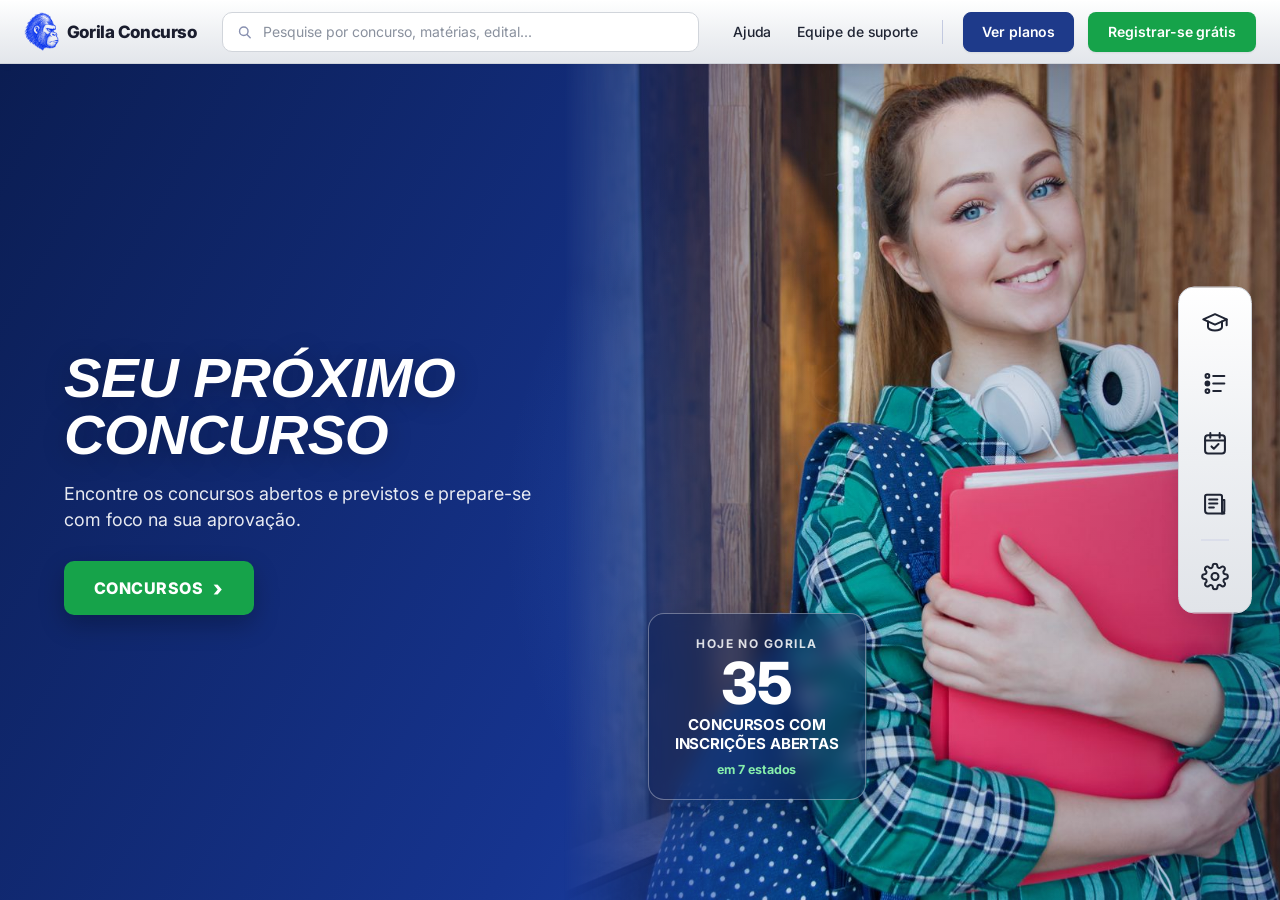
==== commit 51c25673: "Página principal na entrada do site (faixa azul com foto provisória) - Faixa no estilo escolhido pel" ====
--- a/Html_Gorilaconcurso/site/index.html
+++ b/Html_Gorilaconcurso/site/index.html
@@ -19,6 +19,7 @@
 <link rel="stylesheet" href="sala-de-estudo/mapa-mental.css">
 <link rel="stylesheet" href="sala-de-estudo/painel.css">
 <link rel="stylesheet" href="geral/layout.css">
+<link rel="stylesheet" href="inicio/inicio.css">
 <!-- fonte profissional (Inter) + acabamento visual: SEMPRE o último CSS -->
 <link rel="preconnect" href="https://fonts.googleapis.com"><link rel="preconnect" href="https://fonts.gstatic.com" crossorigin>
 <link rel="stylesheet" href="https://fonts.googleapis.com/css2?family=Inter:wght@400;500;600;700;800&display=swap">
@@ -160,6 +161,7 @@
 <!-- ═══════════ LOGIN / CADASTRO → código em login-e-carregamento/ ═══════════ -->
 <!-- ─── JANELA DE ACESSO: entrar / criar conta ─── -->
 <div id="auth-screen" style="display:none">
+  <div id="au-principal"></div>   <!-- PÁGINA PRINCIPAL: o que o visitante vê ao entrar no site (inicio/inicio.js ➔ renderInicio) -->
   <div id="auth-modal" class="auth-modal" onclick="if(event.target===this)auFecharLogin()">
     <div class="auth-box" role="dialog" aria-modal="true" aria-labelledby="au-titulo">
       <button type="button" class="au-fechar" onclick="auFecharLogin()" title="Fechar" aria-label="Fechar">&#10005;</button>
@@ -695,7 +697,9 @@
 <script src="noticias/concursos-dados.js"></script>
 <script src="noticias/concursos-levantamento.js"></script>
 <script src="noticias/concursos-mapa.js"></script>
+<script src="noticias/concursos-central.js"></script>
 <script src="noticias/historia-brasil.js"></script>
+<script src="inicio/inicio.js"></script>
 <script src="sala-de-estudo/trilhas.js"></script>
 <script src="sala-de-estudo/conteudos.js"></script>
 <script src="sala-de-estudo/mapa-mental.js"></script>
--- a/Html_Gorilaconcurso/site/noticias/concursos-mapa.css
+++ b/Html_Gorilaconcurso/site/noticias/concursos-mapa.css
@@ -501,6 +501,9 @@
 .cm-dm-cidade{position:absolute;transform:translateY(-50%);font-size:11.5px;font-weight:800;color:#111827;white-space:nowrap;pointer-events:none;
   text-shadow:0 0 3px #fff,0 0 3px #fff,0 0 3px #fff}
 body:not(.light) .cm-dm-cidade{color:#fff;text-shadow:0 0 3px #000,0 0 3px #000}
+/* ilha longe (ex.: Fernando de Noronha) num quadradinho ao lado do mapa, com o nome embaixo */
+.cm-dm-munis rect.cm-dm-ilha{fill:var(--surface-1);stroke:var(--border);stroke-width:1;vector-effect:non-scaling-stroke;pointer-events:none;filter:drop-shadow(0 4px 10px rgba(16,24,40,.10))}
+.cm-dm-ilha-nome{position:absolute;transform:translateX(-50%);transform-origin:50% 0;font-size:10.5px;font-weight:700;letter-spacing:.02em;color:var(--text-secondary);white-space:nowrap;pointer-events:none}
 .cm-dm-dica{position:absolute;z-index:3;transform:translate(14px,-110%);display:flex;flex-direction:column;gap:1px;padding:8px 11px;border-radius:8px;background:#111827;color:#fff;font-size:12px;white-space:nowrap;pointer-events:none;box-shadow:0 8px 22px rgba(16,24,40,.28)}
 .cm-dm-dica b{font-size:13px}
 .cm-dm-dica span{opacity:.85}
@@ -628,14 +631,283 @@
 .cm-dm-pontos circle{stroke:#fff;stroke-width:1;cursor:pointer;transition:r .12s}
 body:not(.light) .cm-dm-pontos circle{stroke:#111}
 .cm-dm-pontos circle.sit-aberto{fill:#16a34a}
-.cm-dm-pontos circle.sit-andamento{fill:#7c3aed}
+.cm-dm-pontos circle.sit-andamento{fill:#dc2626}
 .cm-dm-pontos circle.sit-previsto{fill:#2563eb}
 .cm-dm-pontos circle.sit-semprevisao{fill:#f59e0b}
 .cm-dm-pontos circle.sel{r:5;stroke:#111;stroke-width:1.5}
 body:not(.light) .cm-dm-pontos circle.sel{stroke:#fff}
 .cm-dm-legp i{border-radius:50%}
-.cm-dm-leg1 i.sit-andamento{background:#7c3aed}
+.cm-dm-leg1 i.sit-andamento{background:#dc2626}
 .cm-dm-dica .st{opacity:1;font-weight:600}
-.cm-dm-dica .st-aberto{color:#4ade80}.cm-dm-dica .st-andamento{color:#c4b5fd}.cm-dm-dica .st-previsto{color:#93c5fd}.cm-dm-dica .st-semprevisao{color:#fcd34d}
-body:not(.light) .cm-dm-dica .st-aberto{color:#15803d}body:not(.light) .cm-dm-dica .st-andamento{color:#6d28d9}body:not(.light) .cm-dm-dica .st-previsto{color:#1d4ed8}body:not(.light) .cm-dm-dica .st-semprevisao{color:#b45309}
+.cm-dm-dica .st-aberto{color:#4ade80}.cm-dm-dica .st-andamento{color:#fca5a5}.cm-dm-dica .st-previsto{color:#93c5fd}.cm-dm-dica .st-semprevisao{color:#fcd34d}
+body:not(.light) .cm-dm-dica .st-aberto{color:#15803d}body:not(.light) .cm-dm-dica .st-andamento{color:#b91c1c}body:not(.light) .cm-dm-dica .st-previsto{color:#1d4ed8}body:not(.light) .cm-dm-dica .st-semprevisao{color:#b45309}
 .cm-dm-dica{white-space:normal;max-width:300px}
+/* zoom e arrastar no mapa da região */
+.cm-ev-regiao-mapa.cm-rz-vista{pointer-events:auto;overflow:visible;cursor:grab}
+.cm-ev-regiao-mapa.ampliado{overflow:visible}
+.cm-ev-regiao-mapa.arrastando{cursor:grabbing}
+.cm-rz{position:relative;width:100%;height:100%;transform-origin:0 0}
+.cm-dm-cidade{transform-origin:left center}
+.cm-dm-pontos circle{vector-effect:non-scaling-stroke}
+.cm-dm-pontos circle.fixo{stroke:#111;stroke-width:2.2}
+body:not(.light) .cm-dm-pontos circle.fixo{stroke:#fff}
+.cm-rz-ctrl{position:absolute;right:4px;top:4px;z-index:4;display:flex;flex-direction:column;gap:4px;opacity:0;transition:opacity .2s}
+.cm-ev-regiao-mapa:hover .cm-rz-ctrl,.cm-ev-regiao-mapa.ampliado .cm-rz-ctrl{opacity:1}
+.cm-rz-ctrl button{width:28px;height:28px;font:inherit;font-size:16px;font-weight:700;line-height:1;color:var(--text-primary);background:var(--surface-1);border:1px solid var(--border-strong);border-radius:6px;cursor:pointer;box-shadow:0 2px 6px rgba(16,24,40,.12)}
+.cm-rz-ctrl button:hover{background:var(--surface-3)}
+/* legenda com contagem */
+.cm-dm-legp b{font-weight:800;color:var(--text-primary);margin-left:2px}
+.cm-dm-legp span.zero{opacity:.45}
+.cm-dm-info .cm-dm-leg1-dica{font-size:11px;color:var(--text-muted);text-align:center}
+/* cartão de detalhes do concurso */
+.cm-rz-card{position:absolute;z-index:6;box-sizing:border-box;overflow-y:auto;padding:20px 22px 16px;background:var(--surface-1);border:1px solid var(--border);
+  border-radius:10px;box-shadow:0 14px 34px rgba(16,24,40,.14);pointer-events:auto;animation:cmRzEntra .22s ease}
+.cm-rz-card.embaixo{position:static;width:100%;margin-top:6px}
+@keyframes cmRzEntra{from{opacity:0;transform:translateY(6px)}to{opacity:1;transform:none}}
+.cm-rz-x{position:absolute;right:10px;top:8px;width:30px;height:30px;font-size:22px;line-height:1;color:var(--text-muted);background:none;border:0;cursor:pointer;border-radius:6px}
+.cm-rz-x:hover{background:var(--surface-3);color:var(--text-primary)}
+.cm-rz-volta{display:block;margin:-4px 0 10px;padding:0;font:inherit;font-size:12.5px;font-weight:600;color:var(--accent-text);background:none;border:0;cursor:pointer}
+.cm-rz-st{display:inline-flex;align-items:center;gap:6px;padding:4px 10px;font-size:12px;font-weight:700;border-radius:20px;background:var(--surface-2)}
+.cm-rz-st i,.cm-rz-lista i{width:10px;height:10px;border-radius:50%;flex-shrink:0}
+.cm-rz-card i.sit-aberto{background:#16a34a}.cm-rz-card i.sit-andamento{background:#dc2626}.cm-rz-card i.sit-previsto{background:#2563eb}.cm-rz-card i.sit-semprevisao{background:#f59e0b}
+.cm-rz-card .st-aberto{color:#15803d}.cm-rz-card .st-andamento{color:#b91c1c}.cm-rz-card .st-previsto{color:#1d4ed8}.cm-rz-card .st-semprevisao{color:#b45309}
+body:not(.light) .cm-rz-card .st-aberto{color:#4ade80}body:not(.light) .cm-rz-card .st-andamento{color:#fca5a5}body:not(.light) .cm-rz-card .st-previsto{color:#93c5fd}body:not(.light) .cm-rz-card .st-semprevisao{color:#fcd34d}
+.cm-rz-org{margin-top:10px;font-size:20px;font-weight:800;letter-spacing:-.01em;color:var(--text-primary);padding-right:24px}
+.cm-rz-cargo{margin-top:2px;font-size:14px;color:var(--text-secondary)}
+.cm-rz-dados{margin:14px 0 0;display:grid;gap:8px}
+.cm-rz-dados div{display:grid;grid-template-columns:96px 1fr;gap:10px;font-size:13px}
+.cm-rz-dados dt{color:var(--text-muted);font-weight:600}
+.cm-rz-dados dd{margin:0;color:var(--text-primary)}
+.cm-rz-botoes{display:flex;flex-wrap:wrap;align-items:center;gap:8px 14px;margin-top:16px}
+.cm-rz-pci{display:inline-block;padding:10px 16px;font-size:13.5px;font-weight:700;color:#fff;background:#2563eb;border-radius:8px;text-decoration:none}
+.cm-rz-pci:hover{background:#1d4ed8}
+.cm-rz-fonte{font-size:13px;font-weight:600;color:var(--accent-text);text-decoration:none}
+.cm-rz-fonte:hover{text-decoration:underline}
+.cm-rz-rod{margin-top:14px;font-size:11px;color:var(--text-muted)}
+.cm-rz-cid{font-size:20px;font-weight:800;color:var(--text-primary);padding-right:24px}
+.cm-rz-sub{font-size:12.5px;color:var(--text-muted);margin:2px 0 10px}
+.cm-rz-lista{list-style:none;margin:0;padding:0;display:flex;flex-direction:column;gap:4px}
+.cm-rz-lista li{display:grid;grid-template-columns:12px 1fr auto;gap:10px;align-items:center;padding:8px 10px;background:var(--surface-2);border-radius:6px;cursor:pointer}
+.cm-rz-lista li:hover{background:var(--surface-3)}
+.cm-rz-lista b{display:block;font-size:13px;color:var(--text-primary)}
+.cm-rz-lista small{display:block;font-size:11.5px;color:var(--text-secondary)}
+.cm-rz-lista em{font-style:normal;font-size:11.5px;font-weight:700;white-space:nowrap}
+/* o mapa arrastado/ampliado passa POR BAIXO do nome da região e da legenda (que continuam legíveis) */
+.cm-ev-regiao-nome,.cm-dm-info{position:relative;z-index:2}
+.cm-ev-regiao-mapa.cm-rz-vista{z-index:1}
+/* o mapa arrastado passa por baixo do botão "Voltar" e a legenda ganha fundo para ler por cima do mapa */
+.cm-ev-topo{z-index:4!important}
+.cm-ev-regiao-nome{padding:0 10px;border-radius:8px;background:color-mix(in srgb,var(--bg) 80%,transparent)}
+.cm-dm-info .cm-dm-legp,.cm-dm-info .cm-dm-leg1-dica{padding:4px 10px;border-radius:8px;background:color-mix(in srgb,var(--bg) 85%,transparent)}
+#news-screen.cm-busca-desceu .cm-faixa,#news-screen.cm-busca-desceu .cm-faixa-rotulo{visibility:hidden}
+/* LEQUE: cacho cheio espalhado (pontos maiores, agrupados por cor) — fica aberto até clicar fora */
+.cm-dm-leque{position:absolute;left:0;top:0;overflow:visible;z-index:2}
+.cm-dm-leque circle{stroke:#fff;stroke-width:1.5;vector-effect:non-scaling-stroke;cursor:pointer;filter:drop-shadow(0 1px 2px rgba(0,0,0,.25))}
+.cm-dm-leque circle.fundo{fill:var(--surface-1);fill-opacity:.94;stroke:var(--border-strong);stroke-width:1;filter:drop-shadow(0 6px 16px rgba(16,24,40,.22));cursor:default}
+.cm-dm-leque circle.sit-aberto{fill:#16a34a}.cm-dm-leque circle.sit-andamento{fill:#dc2626}
+.cm-dm-leque circle.sit-previsto{fill:#2563eb}.cm-dm-leque circle.sit-semprevisao{fill:#f59e0b}
+.cm-dm-leque circle.sel{stroke:#111;stroke-width:2.5}
+.cm-dm-leque circle.fixo{stroke:#111;stroke-width:3}
+body:not(.light) .cm-dm-leque circle{stroke:#111}
+body:not(.light) .cm-dm-leque circle.sel,body:not(.light) .cm-dm-leque circle.fixo{stroke:#fff}
+.cm-dm-pontos circle.escondido{opacity:0;pointer-events:none}
+.cm-ev-regiao-mapa.cm-rz-vista.leque-aberto{z-index:3}
+/* CÍRCULO DA CIDADE COM MUITOS CONCURSOS: total no meio + anel com a proporção de cada cor */
+.cm-dm-cachos{overflow:visible}
+.cm-dm-cacho{cursor:pointer}
+.cm-dm-cacho .miolo{fill:#fff;stroke:rgba(0,0,0,.18);stroke-width:1;filter:drop-shadow(0 1px 3px rgba(0,0,0,.35))}
+.cm-dm-cacho .seg{fill:none;stroke-width:4.6}
+.cm-dm-cacho .seg.sit-aberto{stroke:#16a34a}.cm-dm-cacho .seg.sit-previsto{stroke:#2563eb}
+.cm-dm-cacho .seg.sit-semprevisao{stroke:#f59e0b}.cm-dm-cacho .seg.sit-andamento{stroke:#dc2626}
+.cm-dm-cacho text{font:800 9.5px Inter,system-ui,sans-serif;fill:#111827;text-anchor:middle;pointer-events:none}
+.cm-dm-cacho:hover .miolo,.cm-dm-cacho .miolo.sel{stroke:#111;stroke-width:1.6}
+body:not(.light) .cm-dm-cacho .miolo{fill:#1f1f1f;stroke:rgba(255,255,255,.25)}
+body:not(.light) .cm-dm-cacho text{fill:#fff}
+.cm-dm-cacho.escondido{display:none}
+/* BUSCA DE BAIXO: resultados abrem PARA CIMA do campo */
+.cm-bb-res{position:absolute;left:0;right:0;bottom:calc(100% + 8px);max-height:340px;overflow-y:auto;padding:6px;background:var(--surface-1);
+  border:1px solid var(--border);border-radius:10px;box-shadow:0 -10px 30px rgba(16,24,40,.16)}
+.cm-bb-res[hidden]{display:none}
+.cm-bb-item{display:grid;grid-template-columns:12px 1fr auto;gap:10px;align-items:center;padding:8px 10px;border-radius:7px;cursor:pointer}
+.cm-bb-item:hover,.cm-bb-item.ativo{background:var(--surface-3)}
+.cm-bb-item i{width:10px;height:10px;border-radius:50%}
+.cm-bb-item i.pin{border-radius:50% 50% 50% 0;transform:rotate(-45deg);background:var(--text-secondary)}
+.cm-bb-item i.sit-aberto{background:#16a34a}.cm-bb-item i.sit-andamento{background:#dc2626}.cm-bb-item i.sit-previsto{background:#2563eb}.cm-bb-item i.sit-semprevisao{background:#f59e0b}
+.cm-bb-item b{display:block;font-size:13px;color:var(--text-primary);white-space:nowrap;overflow:hidden;text-overflow:ellipsis}
+.cm-bb-item small{display:block;font-size:11.5px;color:var(--text-secondary);white-space:nowrap;overflow:hidden;text-overflow:ellipsis}
+.cm-bb-item span{min-width:0}
+.cm-bb-item em{font-style:normal;font-size:11px;font-weight:700;white-space:nowrap}
+.cm-bb-item .st-aberto{color:#15803d}.cm-bb-item .st-andamento{color:#b91c1c}.cm-bb-item .st-previsto{color:#1d4ed8}.cm-bb-item .st-semprevisao{color:#b45309}
+body:not(.light) .cm-bb-item .st-aberto{color:#4ade80}body:not(.light) .cm-bb-item .st-andamento{color:#fca5a5}body:not(.light) .cm-bb-item .st-previsto{color:#93c5fd}body:not(.light) .cm-bb-item .st-semprevisao{color:#fcd34d}
+.cm-bb-mais{padding:8px 10px;font-size:12px;color:var(--text-muted)}
+
+/* ════ CENTRAL DE CONCURSOS DA REGIÃO (noticias/concursos-central.js) ════ */
+.cm-central{position:absolute;z-index:5;display:flex;flex-direction:column;gap:12px;box-sizing:border-box;pointer-events:auto}
+.cm-central.embaixo{position:static;width:100%;margin-top:10px}
+.cmc-topo{display:flex;flex-direction:column;gap:10px;flex-shrink:0}
+.cmc-topo button{font:inherit;cursor:pointer;text-align:left;border-radius:10px;transition:transform .12s,box-shadow .12s,filter .12s}
+.cmc-topo button:hover{transform:translateY(-1px);box-shadow:0 6px 16px rgba(16,24,40,.14)}
+.cmc-topo button .n{margin-left:auto;padding:2px 9px;border-radius:12px;font-size:12.5px;font-weight:800;background:rgba(255,255,255,.22)}
+.cmc-b1{display:flex;align-items:center;gap:14px;padding:14px 16px;background:var(--surface-1);border:1.5px solid var(--border-strong);color:var(--text-primary)}
+.cmc-b1 svg{width:26px;height:26px;flex-shrink:0;fill:none;stroke:currentColor;stroke-width:1.7}
+.cmc-b1 span{display:flex;flex-direction:column;font-size:15px;font-weight:800}
+.cmc-b1 small{font-size:12px;font-weight:500;color:var(--text-secondary)}
+.cmc-b1 .n{background:var(--surface-3)!important;color:var(--text-primary)}
+.cmc-b1.sel{border-color:var(--accent);box-shadow:0 0 0 2px rgba(37,99,235,.18)}
+.cmc-linha{display:grid;grid-template-columns:repeat(3,1fr);gap:10px}
+.cmc-linha button{display:flex;align-items:center;gap:8px;min-height:54px;padding:10px 12px;border:0;color:#fff;font-size:13px;font-weight:700;line-height:1.25}
+.cmc-b2{background:#1f2937}.cmc-b3{background:#16a34a}.cmc-b4{background:#dc2626}
+body:not(.light) .cmc-b2{background:#374151}
+.cmc-linha button.sel{outline:3px solid rgba(0,0,0,.25);outline-offset:-3px;filter:brightness(1.08)}
+.cmc-area{position:relative;flex:1;min-height:0;display:flex;flex-direction:column;background:var(--surface-1);border:1px solid var(--border);border-radius:10px;box-shadow:0 10px 28px rgba(16,24,40,.10);overflow:hidden}
+.cmc-barra{display:flex;align-items:center;gap:10px;padding:8px 12px;border-bottom:1px solid var(--border);font-size:12.5px;flex-shrink:0}
+.cmc-barra[hidden]{display:none}
+.cmc-barra button{font:inherit;font-weight:700;padding:5px 10px;border:1px solid var(--border-strong);border-radius:7px;background:var(--surface-2);color:var(--text-primary);cursor:pointer}
+.cmc-barra button[hidden]{display:none}
+.cmc-trilha{flex:1;color:var(--text-muted);white-space:nowrap;overflow:hidden;text-overflow:ellipsis}
+.cmc-recolher{margin-left:auto}
+.cmc-conteudo{flex:1;min-height:0;overflow-y:auto;padding:14px 16px}
+/* SUBINDO AOS POUCOS (concursos-central.js ➔ cmcAplicar): o JS move/aumenta a área conforme a rodinha (--cmc-p = 0 a 1)
+   e o resto da tela vai sumindo junto (filter:opacity multiplica a opacidade que cada parte já tem) */
+#news-screen.cmc-subindo #cm-estado-vista > :not(.cm-central),
+#news-screen.cmc-subindo #cm-busca-baixo{filter:opacity(calc(1 - var(--cmc-p,0)))}
+#news-screen.cmc-cheio #cm-estado-vista > :not(.cm-central){pointer-events:none}
+.cm-central.cheio .cmc-topo{display:none}
+.cm-central.cheio .cmc-area{box-shadow:0 20px 60px rgba(16,24,40,.28)}
+.cm-central.cheio .cmc-conteudo{padding:18px 26px}
+.cmc-cab{margin-bottom:10px}
+.cmc-cab b{display:block;font-size:16px;font-weight:800;color:var(--text-primary)}
+.cmc-cab span{display:block;font-size:12.5px;color:var(--text-secondary);margin-top:2px}
+.cmc-cab .nota{color:var(--text-muted);font-size:11.5px}
+.cmc-cab.cor-prev b{color:#15803d}.cmc-cab.cor-hist b{color:#b91c1c}
+body:not(.light) .cmc-cab.cor-prev b{color:#4ade80}
+body:not(.light) .cmc-cab.cor-hist b{color:#fca5a5}
+.cmc-cab-res{display:flex;flex-direction:column;gap:1px;margin-top:4px}
+.cmc-resumo{display:flex;flex-direction:column;gap:3px;padding:10px 12px;margin-bottom:12px;background:var(--surface-2);border-radius:8px}
+.cmc-resumo b{font-size:15px;color:var(--text-primary)}
+.cmc-resumo span{font-size:12.5px;color:var(--text-secondary)}
+.cmc-resumo i,.cmc-contas i{display:inline-block;width:8px;height:8px;border-radius:50%;margin:0 4px 0 6px}
+.cmc-resumo span.cmc-resumo-nota{font-size:11.5px;color:var(--text-muted);font-style:italic}
+.cmc-sub{margin:4px 0 6px;font-size:11.5px;font-weight:800;text-transform:uppercase;letter-spacing:.04em;color:var(--text-muted)}
+.cmc-item{display:grid;grid-template-columns:12px 1fr auto;gap:10px;align-items:start;width:100%;padding:9px 10px;margin-bottom:5px;font:inherit;text-align:left;background:var(--surface-2);border:1px solid transparent;border-radius:8px;cursor:pointer;color:var(--text-primary)}
+.cmc-item:hover{border-color:var(--border-strong);background:var(--surface-3)}
+.cmc-item>i{width:10px;height:10px;border-radius:50%;margin-top:4px}
+.cmc-item-txt{min-width:0}
+.cmc-item b{display:block;font-size:13.5px}
+.cmc-item small{display:block;font-size:12px;color:var(--text-secondary);overflow:hidden;text-overflow:ellipsis}
+.cmc-item small.meta{color:var(--text-muted)}
+.cmc-item em{font-style:normal;font-size:11.5px;font-weight:700;white-space:nowrap}
+.cm-central i.sit-aberto{background:#16a34a}
+.cm-central i.sit-andamento{background:#dc2626}
+.cm-central i.sit-previsto{background:#2563eb}
+.cm-central i.sit-semprevisao{background:#f59e0b}
+.cm-central .st-aberto{color:#15803d}
+.cm-central .st-andamento{color:#b91c1c}
+.cm-central .st-previsto{color:#1d4ed8}
+.cm-central .st-semprevisao{color:#b45309}
+body:not(.light) .cm-central .st-aberto{color:#4ade80}
+body:not(.light) .cm-central .st-andamento{color:#fca5a5}
+body:not(.light) .cm-central .st-previsto{color:#93c5fd}
+body:not(.light) .cm-central .st-semprevisao{color:#fcd34d}
+.cmc-link{margin-top:4px;padding:0;font:inherit;font-size:13px;font-weight:700;border:0;background:none;color:var(--accent-text);cursor:pointer}
+.cmc-vazio{padding:12px;font-size:13px;color:var(--text-secondary);background:var(--surface-2);border-radius:8px}
+.cmc-vazio a{color:var(--accent-text);font-weight:700;cursor:pointer}
+.cmc-dica{margin:12px 0 0;font-size:11.5px;color:var(--text-muted);text-align:center}
+.cmc-ordem{display:flex;flex-wrap:wrap;align-items:center;gap:6px;margin:0 0 10px;font-size:12px;color:var(--text-muted)}
+.cmc-ordem button{font:inherit;font-size:12px;font-weight:600;padding:4px 10px;border:1px solid var(--border-strong);border-radius:14px;background:var(--surface-1);color:var(--text-primary);cursor:pointer}
+.cmc-ordem button.sel{background:var(--text-primary);color:var(--surface-1);border-color:var(--text-primary)}
+.cmc-grupo{margin-bottom:14px}
+.cmc-grupo-cab{position:sticky;top:-14px;z-index:1;display:flex;flex-direction:column;gap:1px;padding:8px 2px;margin-bottom:6px;background:var(--surface-1);border-bottom:2px solid #dc2626}
+.cmc-grupo-cab b{font-size:14px;color:var(--text-primary)}
+.cmc-grupo-cab span{font-size:11.5px;color:var(--text-secondary)}
+.cmc-cats,.cmc-orgs{display:grid;grid-template-columns:repeat(auto-fill,minmax(180px,1fr));gap:8px}
+.cmc-cat,.cmc-org{display:flex;flex-direction:column;align-items:flex-start;gap:3px;padding:12px;font:inherit;text-align:left;background:var(--surface-2);border:1px solid var(--border);border-radius:9px;cursor:pointer;color:var(--text-primary)}
+.cmc-cat:hover,.cmc-org:hover{border-color:var(--accent);background:var(--surface-3)}
+.cmc-cat b,.cmc-org b{font-size:14px}
+.cmc-cat small,.cmc-org small{font-size:12px;color:var(--text-secondary)}
+.cmc-contas{font-size:11.5px;font-weight:700;color:var(--text-secondary)}
+.cmc-det h3{margin:8px 0 2px;font-size:21px;font-weight:800;letter-spacing:-.01em;color:var(--text-primary)}
+.cmc-det-topo{display:flex;flex-wrap:wrap;gap:8px}
+.cmc-st,.cmc-tipo{display:inline-flex;align-items:center;gap:6px;padding:4px 10px;font-size:12px;font-weight:700;border-radius:20px;background:var(--surface-2)}
+.cmc-st i{width:9px;height:9px;border-radius:50%}
+.cmc-tipo{color:var(--text-secondary)}
+.cmc-det-local{font-size:13px;color:var(--text-secondary)}
+.cmc-intro{margin:14px 0;padding:12px 14px;background:var(--surface-2);border-left:3px solid var(--accent);border-radius:6px}
+.cmc-intro b{display:block;font-size:11.5px;text-transform:uppercase;letter-spacing:.05em;color:var(--text-muted);margin-bottom:4px}
+.cmc-intro p{margin:0;font-size:13.5px;line-height:1.55;color:var(--text-primary)}
+.cmc-dados{display:grid;gap:7px;margin:0 0 14px}
+.cmc-dados div{display:grid;grid-template-columns:118px 1fr;gap:10px;font-size:13px}
+.cmc-dados dt{color:var(--text-muted);font-weight:600}
+.cmc-dados dd{margin:0;color:var(--text-primary)}
+.cmc-cargos{margin-bottom:14px}
+.cmc-cargos b{font-size:13px;color:var(--text-primary)}
+.cmc-cargos ul{margin:6px 0 0;padding-left:18px;columns:2;column-gap:24px;font-size:12.5px;color:var(--text-secondary)}
+.cmc-cargos li{break-inside:avoid;margin-bottom:3px}
+.cmc-cargos small{font-size:11.5px;color:var(--text-muted)}
+.cmc-links{display:flex;flex-direction:column;gap:8px}
+.cmc-btn{display:flex;flex-direction:column;padding:10px 14px;font:inherit;font-size:13.5px;font-weight:700;text-align:left;text-decoration:none;color:var(--text-primary);background:var(--surface-2);border:1px solid var(--border-strong);border-radius:8px;cursor:pointer}
+.cmc-btn small{font-size:11.5px;font-weight:500;color:var(--text-muted);margin-top:2px}
+.cmc-btn:hover{border-color:var(--accent)}
+.cmc-btn.principal{background:#2563eb;border-color:#2563eb;color:#fff}
+.cmc-btn.principal small{color:rgba(255,255,255,.8)}
+.cmc-btn.principal:hover{background:#1d4ed8}
+.cmc-rod{margin:14px 0 0;font-size:11px;color:var(--text-muted)}
+#news-screen.cmc-cheio #cm-busca-baixo{display:none}
+/* camadas dos pontos, círculos e leque cobrem o mapa inteiro: só os DESENHOS recebem o mouse (antes a camada dos círculos,
+   por cima de tudo, engolia o mouse e passar/clicar numa bolinha solta não fazia nada — relatado pelo Levi) */
+.cm-dm svg.cm-dm-pontos,.cm-dm svg.cm-dm-cachos,.cm-dm svg.cm-dm-leque{pointer-events:none}
+.cm-dm-pontos circle,.cm-dm-cacho,.cm-dm-cacho *,.cm-dm-leque circle{pointer-events:auto}
+/* fundo invisível do lado esquerdo da região: rodinha e arrastar funcionam no espaço vazio também (igual ao mapa do Brasil) */
+.cm-rz-fundo{position:absolute;z-index:1;pointer-events:auto;cursor:grab;touch-action:none}
+.cm-rz-fundo.arrastando{cursor:grabbing}
+/* ═══ COR NOVA DO CICLO (16/10/2026, pedido do Levi — concursos-mapa.js ➔ CM_CICLO) ═══
+   GRAFITE (#1f2937, a cor do botão "Ver todos os concursos disponíveis", escolha do Levi) = edital publicado (inscrições ainda não abriram) */
+.cm-dm-pontos circle.sit-edital,.cm-dm-leque circle.sit-edital{fill:#1f2937}
+.cm-dm-cacho .seg.sit-edital{stroke:#1f2937}
+.cm-dm-leg1 i.sit-edital,.cm-rz-card i.sit-edital,.cm-bb-item i.sit-edital,.cm-central i.sit-edital{background:#1f2937}
+.cm-dm-dica .st-edital{color:#e5e7eb}
+body:not(.light) .cm-dm-dica .st-edital{color:#1f2937}
+.cm-rz-card .st-edital,.cm-bb-item .st-edital,.cm-central .st-edital{color:#1f2937}
+body:not(.light) .cm-rz-card .st-edital,body:not(.light) .cm-bb-item .st-edital,body:not(.light) .cm-central .st-edital{color:#e5e7eb}
+/* MOUSE DE DEMONSTRAÇÃO no mapa do estado (cmEvMouse): 4,5 s, toda vez que o estado abre. --w/--h = tamanho do mapa */
+.cm-ev-mouse{position:absolute;z-index:6;width:0;height:0;pointer-events:none;animation:cmEvMouseAnda 4.5s ease-in-out forwards}
+.cm-ev-mouse span{position:absolute;left:0;top:0;width:30px;height:30px;animation:cmEvMouseClica 4.5s ease-in-out forwards}
+.cm-ev-mouse svg{width:30px;height:30px;margin:-3px 0 0 -6px;fill:#fff;stroke:#111827;stroke-width:1.5;stroke-linejoin:round;filter:drop-shadow(0 2px 4px rgba(0,0,0,.45))}
+@keyframes cmEvMouseAnda{
+  0%  {transform:translate(calc(var(--w)*.18),calc(var(--h)*.9));opacity:0}
+  10% {opacity:1}
+  30% {transform:translate(calc(var(--w)*.35),calc(var(--h)*.6))}
+  50% {transform:translate(calc(var(--w)*.68),calc(var(--h)*.4))}
+  68% {transform:translate(calc(var(--w)*.52),calc(var(--h)*.5))}
+  88% {transform:translate(calc(var(--w)*.52),calc(var(--h)*.5));opacity:1}
+  100%{transform:translate(calc(var(--w)*.52),calc(var(--h)*.5));opacity:0}}
+@keyframes cmEvMouseClica{0%,72%,86%,100%{transform:scale(1)}78%{transform:scale(.82)}}
+@media (prefers-reduced-motion:reduce){ .cm-ev-mouse{display:none} }
+/* no escuro o grafite some no fundo: usa o cinza do botão no escuro */
+body:not(.light) .cm-dm-pontos circle.sit-edital,body:not(.light) .cm-dm-leque circle.sit-edital{fill:#4b5563}
+body:not(.light) .cm-dm-cacho .seg.sit-edital{stroke:#4b5563}
+body:not(.light) :is(.cm-dm-leg1,.cm-rz-card,.cm-bb-item,.cm-central) i.sit-edital{background:#4b5563}
+/* LEMA DO ESTADO (cmEvLema): embaixo, no meio, por 5 s (aparece, fica e some) */
+.cm-ev-lema{position:absolute;left:50%;bottom:10px;z-index:3;display:flex;flex-direction:column;align-items:center;gap:2px;max-width:520px;text-align:center;pointer-events:none;
+  transform:translateX(-50%);animation:cmEvLema 5s ease forwards}
+.cm-ev-lema b{font-size:17px;font-weight:700;font-style:italic;letter-spacing:.01em;color:var(--text-primary)}
+.cm-ev-lema span{font-size:12px;color:var(--text-secondary)}
+@keyframes cmEvLema{0%{opacity:0;transform:translate(-50%,8px)}12%{opacity:1;transform:translate(-50%,0)}85%{opacity:1;transform:translate(-50%,0)}100%{opacity:0;transform:translate(-50%,0)}}
+@media (prefers-reduced-motion:reduce){ .cm-ev-lema{animation:cmEvLemaFade 5s linear forwards} @keyframes cmEvLemaFade{0%,90%{opacity:1}100%{opacity:0}} }
+/* ENCERRADOS (vermelho) UM POUCO APAGADOS (16/10/2026, pedido do Levi: "as pessoas não vão querer saber dos fechados,
+   mas é importante estar no mapa"). Ao passar o mouse ou clicar, o ponto volta à cor cheia. */
+.cm-dm-pontos circle.sit-andamento,.cm-dm-leque circle.sit-andamento{fill-opacity:.38;stroke-opacity:.5}
+.cm-dm-pontos circle.sit-andamento:is(.sel,.fixo,:hover),.cm-dm-leque circle.sit-andamento:is(.sel,.fixo,:hover){fill-opacity:1;stroke-opacity:1}
+.cm-dm-cacho .seg.sit-andamento{stroke-opacity:.4}
+.cm-dm-leg1 i.sit-andamento{opacity:.45}
+/* balão do mapa da região: por cima do "Voltar" e do nome; abre embaixo perto do topo e à esquerda perto da direita */
+#cm-dm-dica-fora{z-index:60}
+.cm-dm-dica.embaixo{transform:translate(14px,22px)}
+.cm-dm-dica.esquerda{transform:translate(calc(-100% - 14px),-110%)}
+.cm-dm-dica.embaixo.esquerda{transform:translate(calc(-100% - 14px),22px)}
+/* LEGENDA CLICÁVEL: cada cor é um botão; a cor escolhida fica marcada e os outros pontos do mapa ficam bem apagados */
+.cm-dm-legp span[data-s]{pointer-events:auto;cursor:pointer;padding:2px 6px;border-radius:6px;transition:background .12s}
+.cm-dm-legp span[data-s]:hover{background:var(--surface-3)}
+.cm-dm-legp span[data-s].ativo{background:var(--surface-1);box-shadow:0 0 0 1.5px var(--text-primary);opacity:1}
+.cm-dm-pontos circle.apagado{opacity:.1}
+.cm-dm-cacho.apagado{opacity:.15}
--- a/Html_Gorilaconcurso/site/inicio/inicio.css
+++ b/Html_Gorilaconcurso/site/inicio/inicio.css
@@ -0,0 +1,35 @@
+/* ═══ PÁGINA PRINCIPAL (inicio/inicio.js) — estilo da faixa do Qconcursos com as cores do Gorila ═══
+   Ocupa a tela toda (embaixo da barra de cima); deixa 96px à direita para a barra de ícones fixa. */
+.ini-faixa{position:relative;box-sizing:border-box;min-height:100%;display:grid;grid-template-columns:minmax(0,1.1fr) minmax(0,1fr);align-items:center;gap:20px;
+  padding:40px 120px 40px 64px;overflow:hidden;color:#fff;
+  background:radial-gradient(circle at 78% 55%,rgba(96,165,250,.35) 0,transparent 45%),linear-gradient(120deg,#0b1d52 0%,#16348f 55%,#2453c4 100%)}
+.ini-txt{position:relative;z-index:2;max-width:560px}
+.ini-txt h1{margin:0 0 18px;font-size:clamp(34px,4.4vw,58px);line-height:1.02;font-weight:800;font-style:italic;text-transform:uppercase;letter-spacing:-.01em;
+  text-shadow:0 4px 24px rgba(0,0,0,.25)}
+.ini-txt p{margin:0 0 28px;max-width:470px;font-size:clamp(15px,1.4vw,19px);line-height:1.45;color:rgba(255,255,255,.9)}
+.ini-bt{display:inline-flex;align-items:center;gap:10px;padding:16px 30px;border:none;border-radius:10px;background:#16a34a;color:#fff;
+  font:inherit;font-size:16px;font-weight:800;letter-spacing:.03em;text-transform:uppercase;cursor:pointer;box-shadow:0 10px 24px rgba(0,0,0,.25);transition:transform .12s,filter .12s}
+.ini-bt span{font-size:22px;line-height:1}
+.ini-bt:hover{transform:translateY(-2px);filter:brightness(1.08)}
+.ini-arte{position:relative;z-index:2;height:100%;min-height:340px}
+/* FOTO da estudante (Pexels, foto 1462630 — escolhida pelo Levi como PROVISÓRIA, ele vai trocar por uma mais profissional; licença grátis, uso comercial permitido): metade direita da faixa, se
+   misturando ao azul pela esquerda (máscara em degradê), como a pessoa na faixa do Qconcursos */
+/* (as linhas diagonais do fundo foram TIRADAS a pedido do Levi) */
+.ini-foto{position:absolute;top:0;right:0;bottom:0;width:56%;height:100%;object-fit:cover;object-position:50% 18%;
+  -webkit-mask-image:linear-gradient(to right,transparent 0,#000 38%);mask-image:linear-gradient(to right,transparent 0,#000 38%)}
+.ini-faixa::after{content:"";position:absolute;inset:0;pointer-events:none;background:linear-gradient(90deg,transparent 60%,rgba(11,29,82,.25) 100%)}
+/* cartão de vidro com o número real do dia (embaixo, à esquerda da foto, para não cobrir o rosto) */
+.ini-vidro{position:absolute;left:0;bottom:8%;display:flex;flex-direction:column;align-items:center;gap:2px;padding:22px 26px;min-width:190px;
+  text-align:center;border-radius:16px;background:rgba(11,29,82,.45);border:1px solid rgba(255,255,255,.35);backdrop-filter:blur(10px);-webkit-backdrop-filter:blur(10px);
+  box-shadow:0 18px 40px rgba(0,0,0,.25)}
+.ini-vidro small{font-size:12px;font-weight:700;letter-spacing:.12em;text-transform:uppercase;color:rgba(255,255,255,.85)}
+.ini-vidro b{font-size:58px;line-height:1.05;font-weight:800}
+.ini-vidro span{font-size:15px;font-weight:700;line-height:1.25;text-transform:uppercase}
+.ini-vidro em{margin-top:6px;font-style:normal;font-size:12.5px;color:#86efac;font-weight:700}
+/* telas menores */
+@media (max-width:1000px){ .ini-faixa{grid-template-columns:1fr;padding:36px 110px 36px 36px} .ini-arte{min-height:200px} .ini-foto{width:100%;opacity:.35} }
+@media (max-width:760px){ .ini-faixa{padding:28px 16px} .ini-vidro{position:static;transform:none;margin:0 auto} .ini-arte{min-height:0} }
+@media (prefers-reduced-motion:reduce){ .ini-bt{transition:none} }
+/* na ENTRADA do site (#auth-screen, tela do visitante): a faixa ocupa tudo embaixo da barra de cima */
+#au-principal{position:absolute;top:64px;left:0;right:0;bottom:0;overflow:auto}
+#au-principal .ini-faixa{height:100%}
--- a/Html_Gorilaconcurso/site/geral/acabamento.css
+++ b/Html_Gorilaconcurso/site/geral/acabamento.css
@@ -346,3 +346,33 @@
 #tb-logo,.tb-title,.tb-links a,#tb-planos,#tb-cadastro,#tb-entrar{transition:transform .1s ease,filter .1s ease}
 #tb-logo:active,.tb-title:active,.tb-links a:active,#tb-planos:active,#tb-cadastro:active,#tb-entrar:active{transform:scale(.94);filter:brightness(.92)}
 @media (prefers-reduced-motion:reduce){ .tr-item svg,.tr-item{transition:none} .tr-item:hover svg{transform:none} }
+
+/* ════ RECURSOS DO GORILA PRO NA BARRA LATERAL (Mural do mês, Conteúdos, Mapa Mental) ════ */
+.nav-item.nav-pro-trava{color:var(--text-secondary)}
+.nav-pro-selo{margin-left:auto;display:inline-flex;align-items:center;gap:3px;padding:2px 7px;font-size:10.5px;font-weight:800;letter-spacing:.03em;color:#fff;background:#1e3a8a;border-radius:10px}
+.nav-pro-selo svg{width:10px!important;height:10px!important;fill:none;stroke:#fbbf24;stroke-width:2.4}
+.pro-trava{max-width:560px;margin:60px auto;padding:34px 32px;text-align:center;background:var(--surface-1);border:1px solid var(--border);border-radius:14px;box-shadow:0 12px 34px rgba(16,24,40,.08)}
+.pro-trava-icone{width:58px;height:58px;margin:0 auto 12px;display:grid;place-items:center;border-radius:50%;background:var(--surface-3)}
+.pro-trava-icone svg{width:28px;height:28px;fill:none;stroke:var(--text-primary);stroke-width:1.8}
+.pro-trava-selo{display:inline-block;padding:3px 10px;font-size:11px;font-weight:800;letter-spacing:.05em;text-transform:uppercase;color:#fff;background:#1e3a8a;border-radius:12px}
+.pro-trava h2{margin:12px 0 14px;font-size:21px;font-weight:800;color:var(--text-primary)}
+.pro-trava p{margin:0 0 8px;font-size:14px;line-height:1.55;color:var(--text-secondary)}
+.pro-trava p b{color:var(--text-primary)}
+.pro-trava .tv-botao{display:inline-block;margin-top:14px}
+.pro-trava small{display:block;margin-top:14px;font-size:12px;color:var(--text-muted)}
+/* bloco dos recursos Pro na barra lateral: itens apagados + UM cadeado no meio (desenho do Levi).
+   Acabamento (16/10/2026, "melhore a interface desse quadrado"): cartão de cantos arredondados com fundo azul bem leve
+   e borda azul fina (cores do Pro), itens desfocados de leve, e o cadeado virou um selo PRO (degradê marinho ➔ azul) em cima
+   da borda, à direita — no meio ele cobria o texto "Conteúdos" */
+.nav-pro-grupo{position:relative;margin:12px 6px 4px;padding:8px 0 4px;border-radius:10px;cursor:pointer;
+  background:linear-gradient(180deg,rgba(36,83,196,.045),rgba(11,29,82,.07));border:1px solid rgba(36,83,196,.22);transition:border-color .15s,box-shadow .15s}
+.nav-pro-grupo .nav-item{margin:2px 4px}
+.nav-pro-grupo .nav-item.nav-pro-trava{opacity:.45;filter:blur(.6px);transition:opacity .15s,filter .15s}
+.nav-pro-grupo:hover{border-color:rgba(36,83,196,.5);box-shadow:0 4px 14px rgba(36,83,196,.14)}
+.nav-pro-grupo:hover .nav-item.nav-pro-trava{opacity:.7;filter:none}
+.nav-pro-cadeado{position:absolute;right:10px;top:0;transform:translateY(-50%);display:inline-flex;align-items:center;gap:5px;padding:3px 9px;border-radius:6px;
+  background:linear-gradient(90deg,#0b1d52,#2453c4);color:#fff;font-size:11px;font-weight:800;letter-spacing:.08em;white-space:nowrap;
+  box-shadow:0 4px 12px rgba(11,29,82,.28);pointer-events:none;transition:transform .15s,box-shadow .15s}
+.nav-pro-grupo:hover .nav-pro-cadeado{transform:translateY(-50%) scale(1.05);box-shadow:0 6px 16px rgba(36,83,196,.4)}
+body:not(.light) .nav-pro-grupo{background:linear-gradient(180deg,rgba(62,110,230,.08),rgba(62,110,230,.03));border-color:rgba(120,150,230,.28)}
+.nav-pro-cadeado svg{width:13px;height:13px;fill:none;stroke:#ffd36b;stroke-width:2.2;stroke-linecap:round;stroke-linejoin:round}
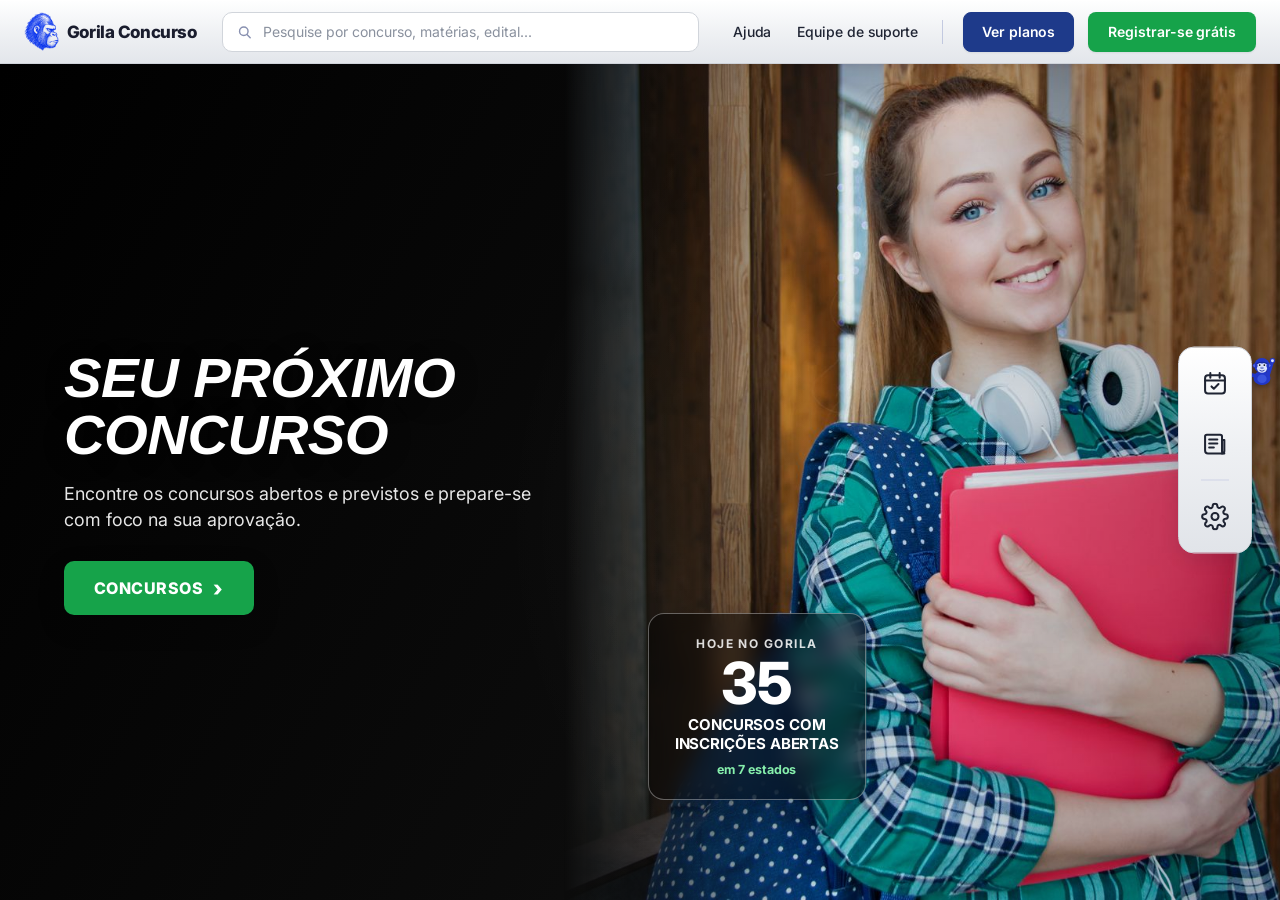
==== commit 3f5e1ee1: "Mapa com todo o histórico, robô auditor, suspensos, "Onde fica" e página principal preta - Concursos" ====
--- a/Html_Gorilaconcurso/site/index.html
+++ b/Html_Gorilaconcurso/site/index.html
@@ -24,6 +24,14 @@
 <link rel="preconnect" href="https://fonts.googleapis.com"><link rel="preconnect" href="https://fonts.gstatic.com" crossorigin>
 <link rel="stylesheet" href="https://fonts.googleapis.com/css2?family=Inter:wght@400;500;600;700;800&display=swap">
 <link rel="stylesheet" href="geral/acabamento.css">
+<!-- MODO DONO (18/10/2026): Sala de estudos e Questões ainda não estão prontas ➔ ficam ESCONDIDAS para os visitantes e só aparecem
+     para o Levi. Liga UMA VEZ no navegador dele abrindo o site com ?dono=1 no fim do endereço (desliga com ?dono=0). Não é segurança:
+     só esconde telas em construção. Quando ficarem prontas, apagar este bloco e a regra .modo-dono em geral/layout.css. -->
+<script>
+  try{ const q=new URLSearchParams(location.search).get('dono');
+    if(q==='1') localStorage.setItem('gorila_dono','1'); else if(q==='0') localStorage.removeItem('gorila_dono');
+    if(localStorage.getItem('gorila_dono')==='1') document.documentElement.classList.add('modo-dono'); }catch(e){}
+</script>
 </head>
 <body class="light accent-azul">
 
--- a/Html_Gorilaconcurso/site/noticias/concursos-mapa.css
+++ b/Html_Gorilaconcurso/site/noticias/concursos-mapa.css
@@ -65,7 +65,6 @@
 .cm-status{font-size:11px;font-weight:700;padding:2px 8px;border-radius:999px;white-space:nowrap}
 .cm-status.publicado{background:var(--success-bg);color:var(--success)}
 .cm-status.previsto{background:var(--accent-bg);color:var(--accent-text)}
-.cm-exemplo{font-size:10.5px;font-weight:700;color:#b45309;border:1px dashed #d97706;padding:1px 6px;border-radius:5px;white-space:nowrap}
 .cm-cargos{font-size:13px;color:var(--text-secondary);margin:6px 0 8px}
 .cm-info{display:flex;flex-wrap:wrap;gap:6px 16px;font-size:12.5px;color:var(--text-secondary)}
 .cm-info b{color:var(--text-primary)}
@@ -911,3 +910,18 @@
 .cm-dm-legp span[data-s].ativo{background:var(--surface-1);box-shadow:0 0 0 1.5px var(--text-primary);opacity:1}
 .cm-dm-pontos circle.apagado{opacity:.1}
 .cm-dm-cacho.apagado{opacity:.15}
+/* ONDE FICA: mapa do Google com o local do órgão, dentro do detalhe do concurso (cmcLocal, concursos-central.js) */
+.cmc-local{margin:0 0 14px}
+.cmc-local b{display:block;font-size:13px;color:var(--text-primary);margin-bottom:6px}
+.cmc-local iframe{display:block;width:100%;height:230px;border:1px solid var(--border);border-radius:8px;background:var(--surface-2)}
+.cmc-local small{display:block;margin-top:6px;font-size:12px;line-height:1.45;color:var(--text-muted)}
+.cmc-local a{color:var(--accent);font-weight:600;text-decoration:none;white-space:nowrap}
+.cmc-local a:hover{text-decoration:underline}
+/* SUSPENSO (18/10/2026, pedido do Levi): ÂMBAR — concurso parado pelo órgão ou pela Justiça, que pode voltar */
+.cm-dm-pontos circle.sit-suspenso,.cm-dm-leque circle.sit-suspenso,.cm-dm-quadros rect.sit-suspenso{fill:#d97706}
+.cm-dm-cacho .seg.sit-suspenso{stroke:#d97706}
+i.sit-suspenso{background:#d97706!important}
+.st-suspenso{color:#b45309}
+body:not(.light) .st-suspenso{color:#fcd34d}
+.cm-dm-dica .st-suspenso{color:#fcd34d}
+body:not(.light) .cm-dm-dica .st-suspenso{color:#b45309}
--- a/Html_Gorilaconcurso/site/geral/layout.css
+++ b/Html_Gorilaconcurso/site/geral/layout.css
@@ -16,6 +16,8 @@
 #app-shell .main{background:var(--bg)}
 #app-shell .sidebar{background:var(--surface-1)}
 #theme-rail{z-index:985!important}
+/* Sala de estudos e Questões em construção: só aparecem no MODO DONO (ver o <script> no fim do <head> do index.html) */
+html:not(.modo-dono) #tr-sala, html:not(.modo-dono) #tr-questoes{display:none!important}
 #topbar{z-index:990!important}
 #mindmap-modal{top:64px!important}
 #news-screen{position:fixed;top:64px;left:0;right:0;bottom:0;z-index:960;background:var(--bg);display:none}
--- a/Html_Gorilaconcurso/site/inicio/inicio.css
+++ b/Html_Gorilaconcurso/site/inicio/inicio.css
@@ -1,8 +1,8 @@
-/* ═══ PÁGINA PRINCIPAL (inicio/inicio.js) — estilo da faixa do Qconcursos com as cores do Gorila ═══
+/* ═══ PÁGINA PRINCIPAL (inicio/inicio.js) — estilo da faixa do Qconcursos com fundo preto (antes azul) ═══
    Ocupa a tela toda (embaixo da barra de cima); deixa 96px à direita para a barra de ícones fixa. */
 .ini-faixa{position:relative;box-sizing:border-box;min-height:100%;display:grid;grid-template-columns:minmax(0,1.1fr) minmax(0,1fr);align-items:center;gap:20px;
   padding:40px 120px 40px 64px;overflow:hidden;color:#fff;
-  background:radial-gradient(circle at 78% 55%,rgba(96,165,250,.35) 0,transparent 45%),linear-gradient(120deg,#0b1d52 0%,#16348f 55%,#2453c4 100%)}
+  background:radial-gradient(circle at 78% 55%,rgba(255,255,255,.08) 0,transparent 45%),linear-gradient(120deg,#000 0%,#0b0b0b 55%,#161616 100%)}   /* PRETO (pedido do Levi, 17/10/2026; antes era o azul da marca) */
 .ini-txt{position:relative;z-index:2;max-width:560px}
 .ini-txt h1{margin:0 0 18px;font-size:clamp(34px,4.4vw,58px);line-height:1.02;font-weight:800;font-style:italic;text-transform:uppercase;letter-spacing:-.01em;
   text-shadow:0 4px 24px rgba(0,0,0,.25)}
@@ -13,14 +13,14 @@
 .ini-bt:hover{transform:translateY(-2px);filter:brightness(1.08)}
 .ini-arte{position:relative;z-index:2;height:100%;min-height:340px}
 /* FOTO da estudante (Pexels, foto 1462630 — escolhida pelo Levi como PROVISÓRIA, ele vai trocar por uma mais profissional; licença grátis, uso comercial permitido): metade direita da faixa, se
-   misturando ao azul pela esquerda (máscara em degradê), como a pessoa na faixa do Qconcursos */
+   misturando ao fundo preto pela esquerda (máscara em degradê), como a pessoa na faixa do Qconcursos */
 /* (as linhas diagonais do fundo foram TIRADAS a pedido do Levi) */
 .ini-foto{position:absolute;top:0;right:0;bottom:0;width:56%;height:100%;object-fit:cover;object-position:50% 18%;
   -webkit-mask-image:linear-gradient(to right,transparent 0,#000 38%);mask-image:linear-gradient(to right,transparent 0,#000 38%)}
-.ini-faixa::after{content:"";position:absolute;inset:0;pointer-events:none;background:linear-gradient(90deg,transparent 60%,rgba(11,29,82,.25) 100%)}
+.ini-faixa::after{content:"";position:absolute;inset:0;pointer-events:none;background:linear-gradient(90deg,transparent 60%,rgba(0,0,0,.25) 100%)}
 /* cartão de vidro com o número real do dia (embaixo, à esquerda da foto, para não cobrir o rosto) */
 .ini-vidro{position:absolute;left:0;bottom:8%;display:flex;flex-direction:column;align-items:center;gap:2px;padding:22px 26px;min-width:190px;
-  text-align:center;border-radius:16px;background:rgba(11,29,82,.45);border:1px solid rgba(255,255,255,.35);backdrop-filter:blur(10px);-webkit-backdrop-filter:blur(10px);
+  text-align:center;border-radius:16px;background:rgba(0,0,0,.45);border:1px solid rgba(255,255,255,.35);backdrop-filter:blur(10px);-webkit-backdrop-filter:blur(10px);
   box-shadow:0 18px 40px rgba(0,0,0,.25)}
 .ini-vidro small{font-size:12px;font-weight:700;letter-spacing:.12em;text-transform:uppercase;color:rgba(255,255,255,.85)}
 .ini-vidro b{font-size:58px;line-height:1.05;font-weight:800}
@@ -33,3 +33,11 @@
 /* na ENTRADA do site (#auth-screen, tela do visitante): a faixa ocupa tudo embaixo da barra de cima */
 #au-principal{position:absolute;top:64px;left:0;right:0;bottom:0;overflow:auto}
 #au-principal .ini-faixa{height:100%}
+/* MINI GORILA DANDO TCHAU (pedido do Levi, 18/10/2026; substituiu o logo num círculo branco em cima da barra): bem pequeno, desenhado
+   no azul do logo, agarrado na lateral direita da barra de ícones (altura do 1º ícone), acenando com o braço de tempos em tempos.
+   Posição calculada pelo JS (iniPosMascote). */
+.ini-mascote{position:fixed;z-index:986;width:28px;height:31px;pointer-events:none;overflow:visible;filter:drop-shadow(0 2px 3px rgba(0,0,0,.35))}
+.ini-braco{transform-box:view-box;transform-origin:26px 26px;animation:iniTchau 4s ease-in-out infinite}
+@keyframes iniTchau{0%,55%,100%{transform:rotate(0)}62%{transform:rotate(22deg)}69%{transform:rotate(-8deg)}76%{transform:rotate(22deg)}83%{transform:rotate(-8deg)}90%{transform:rotate(0)}}
+@media (max-width:760px){ .ini-mascote{display:none} }
+@media (prefers-reduced-motion:reduce){ .ini-braco{animation:none} }
